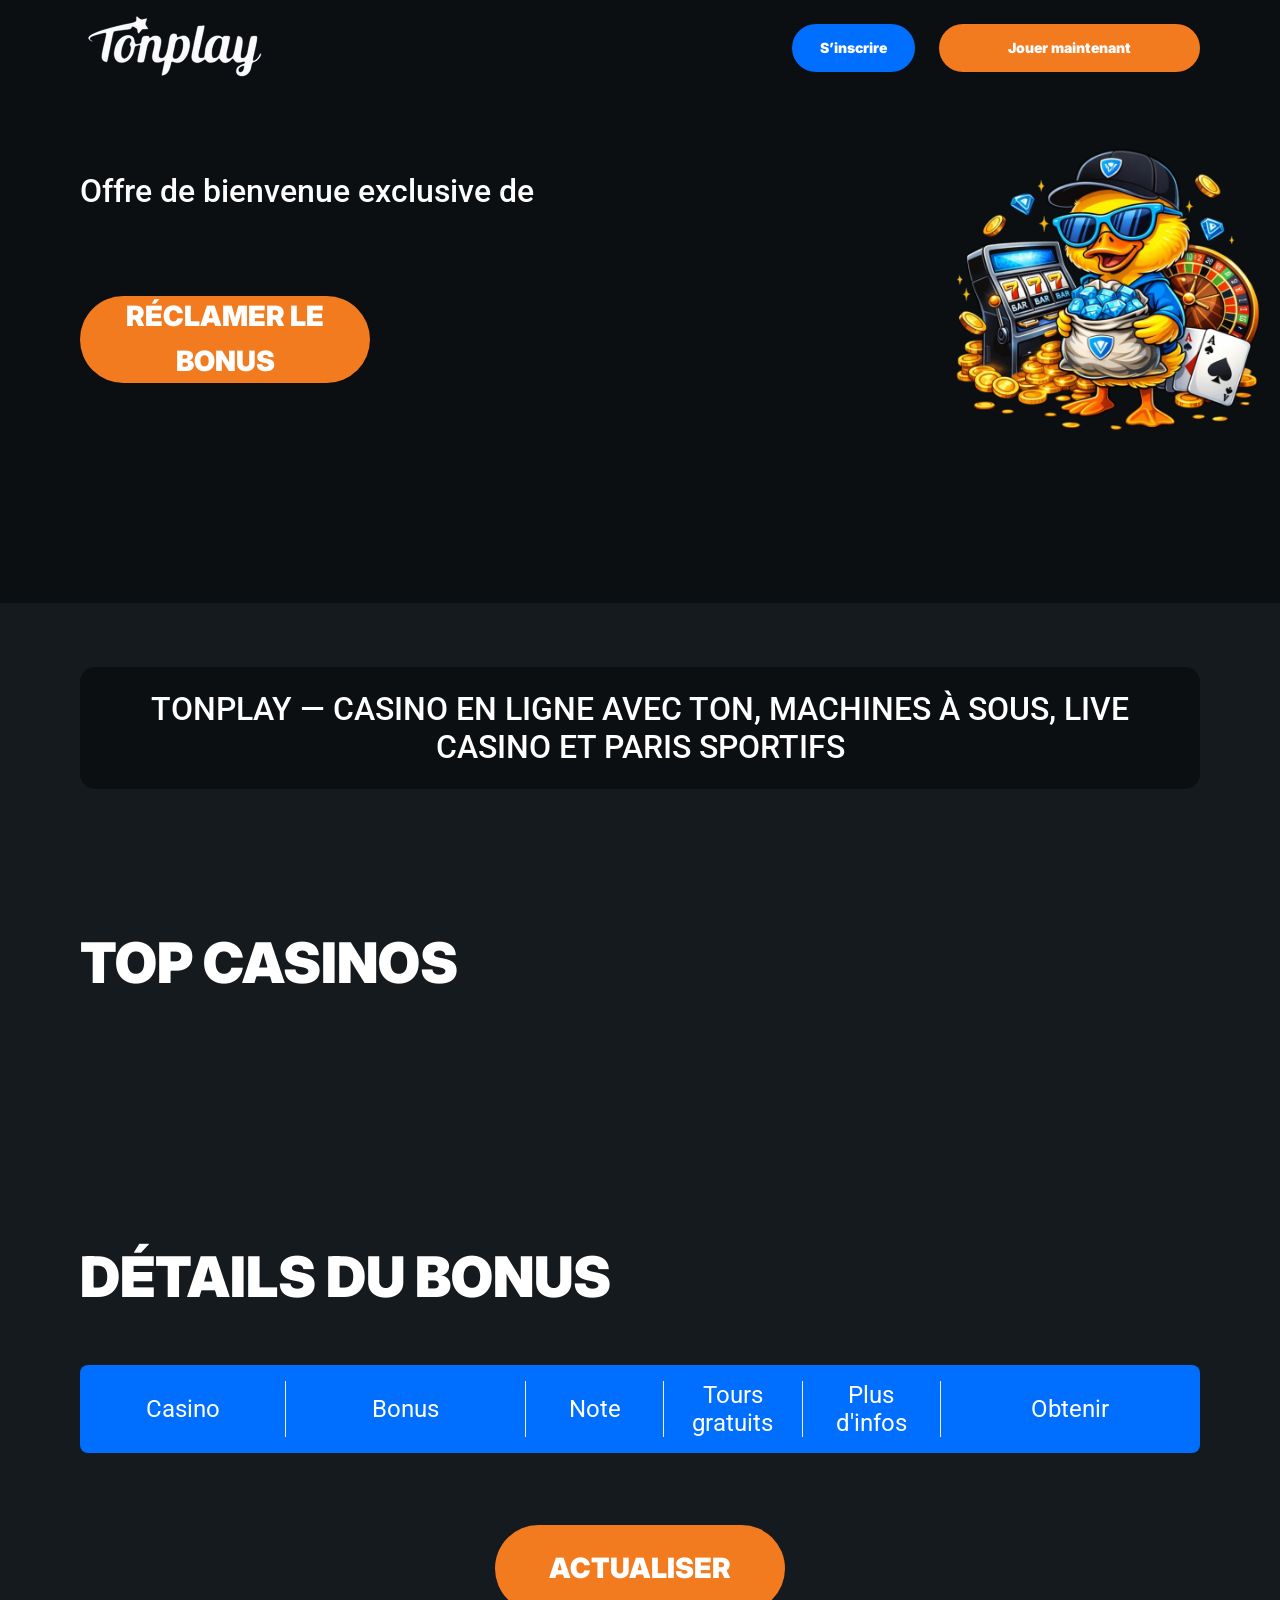
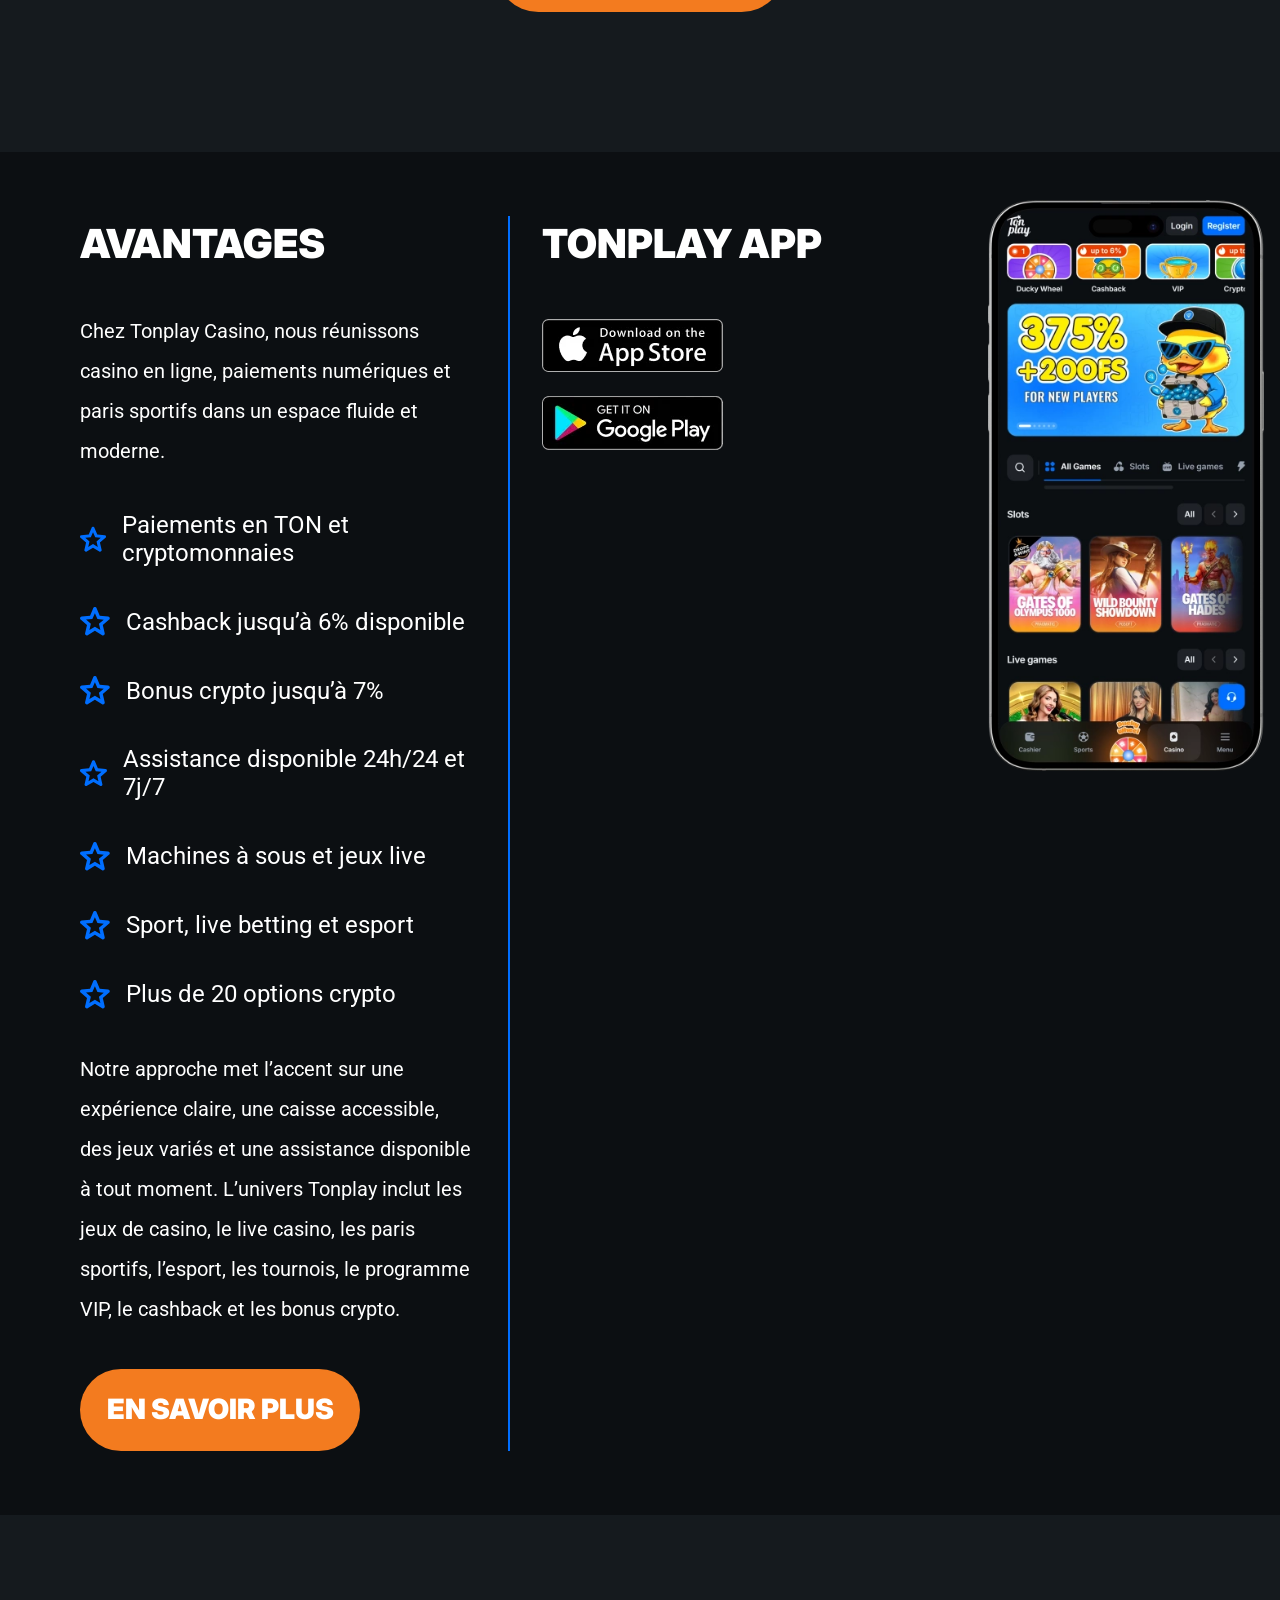
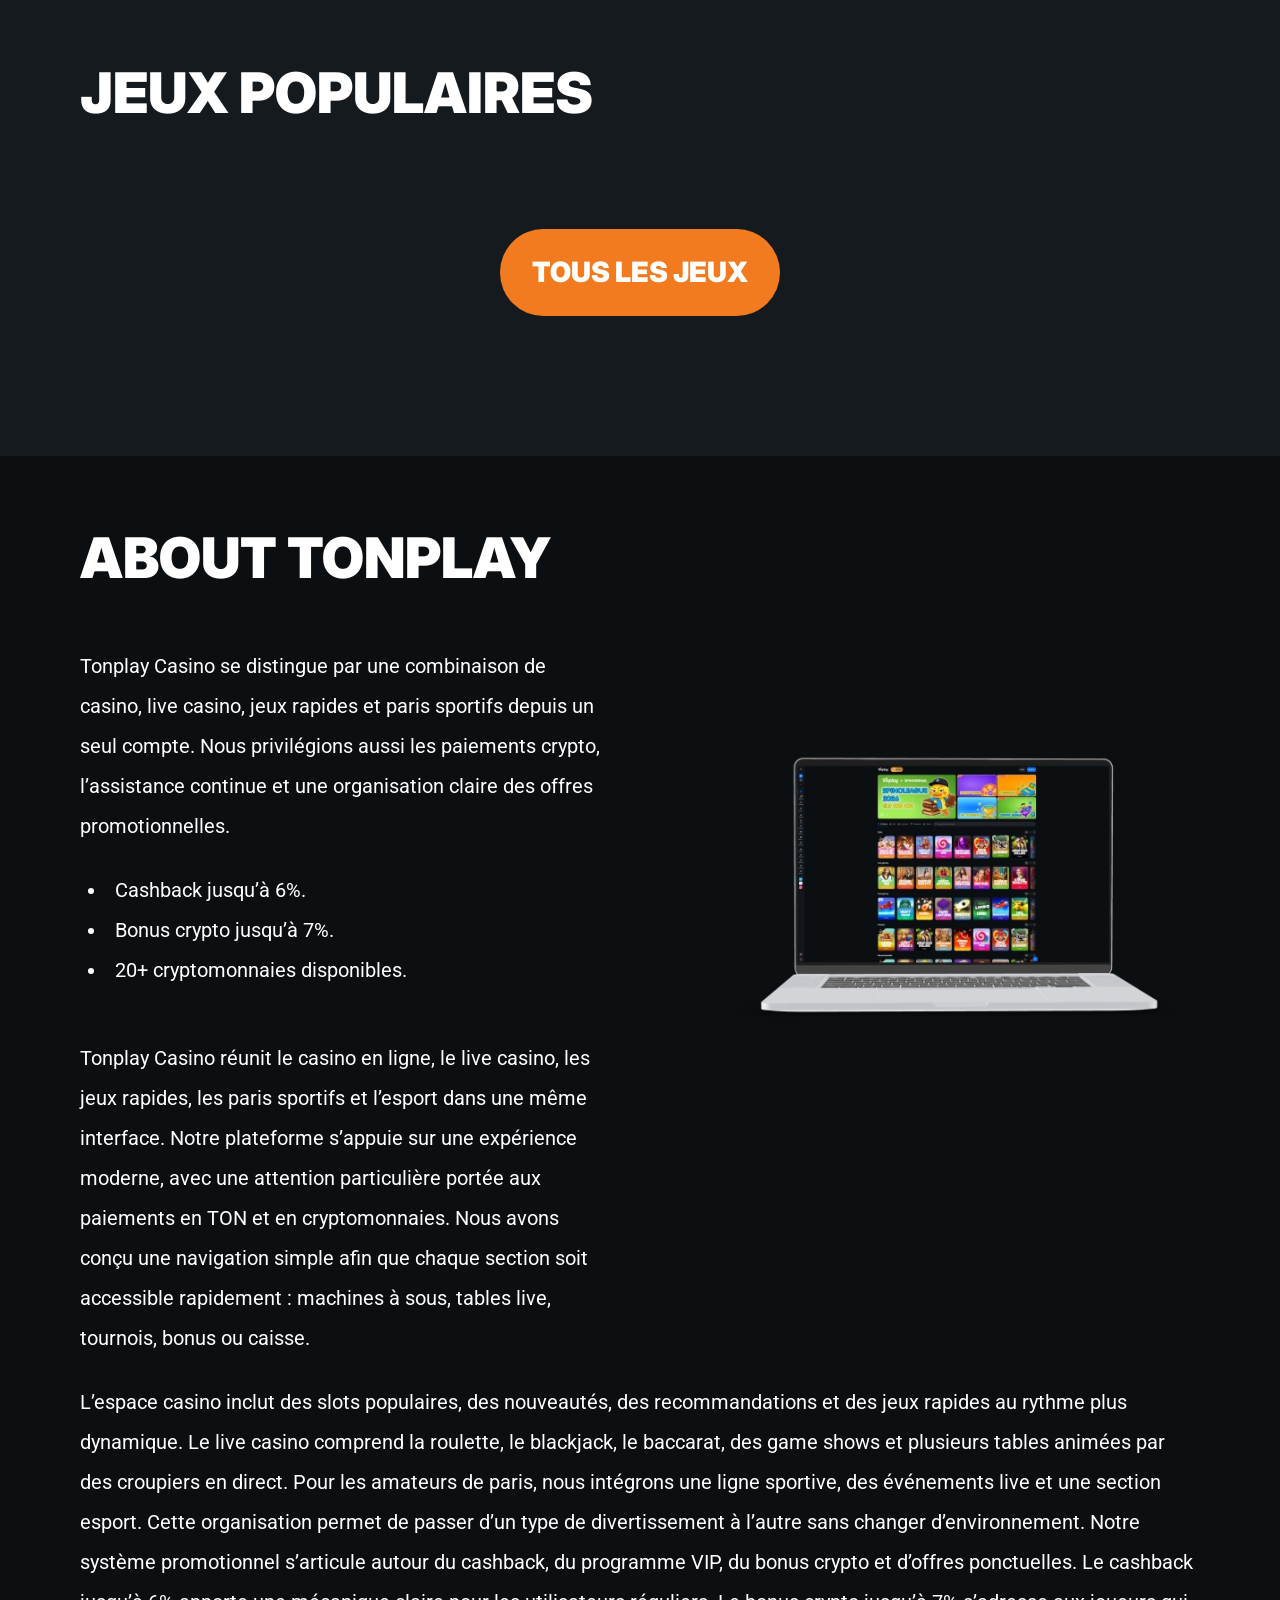
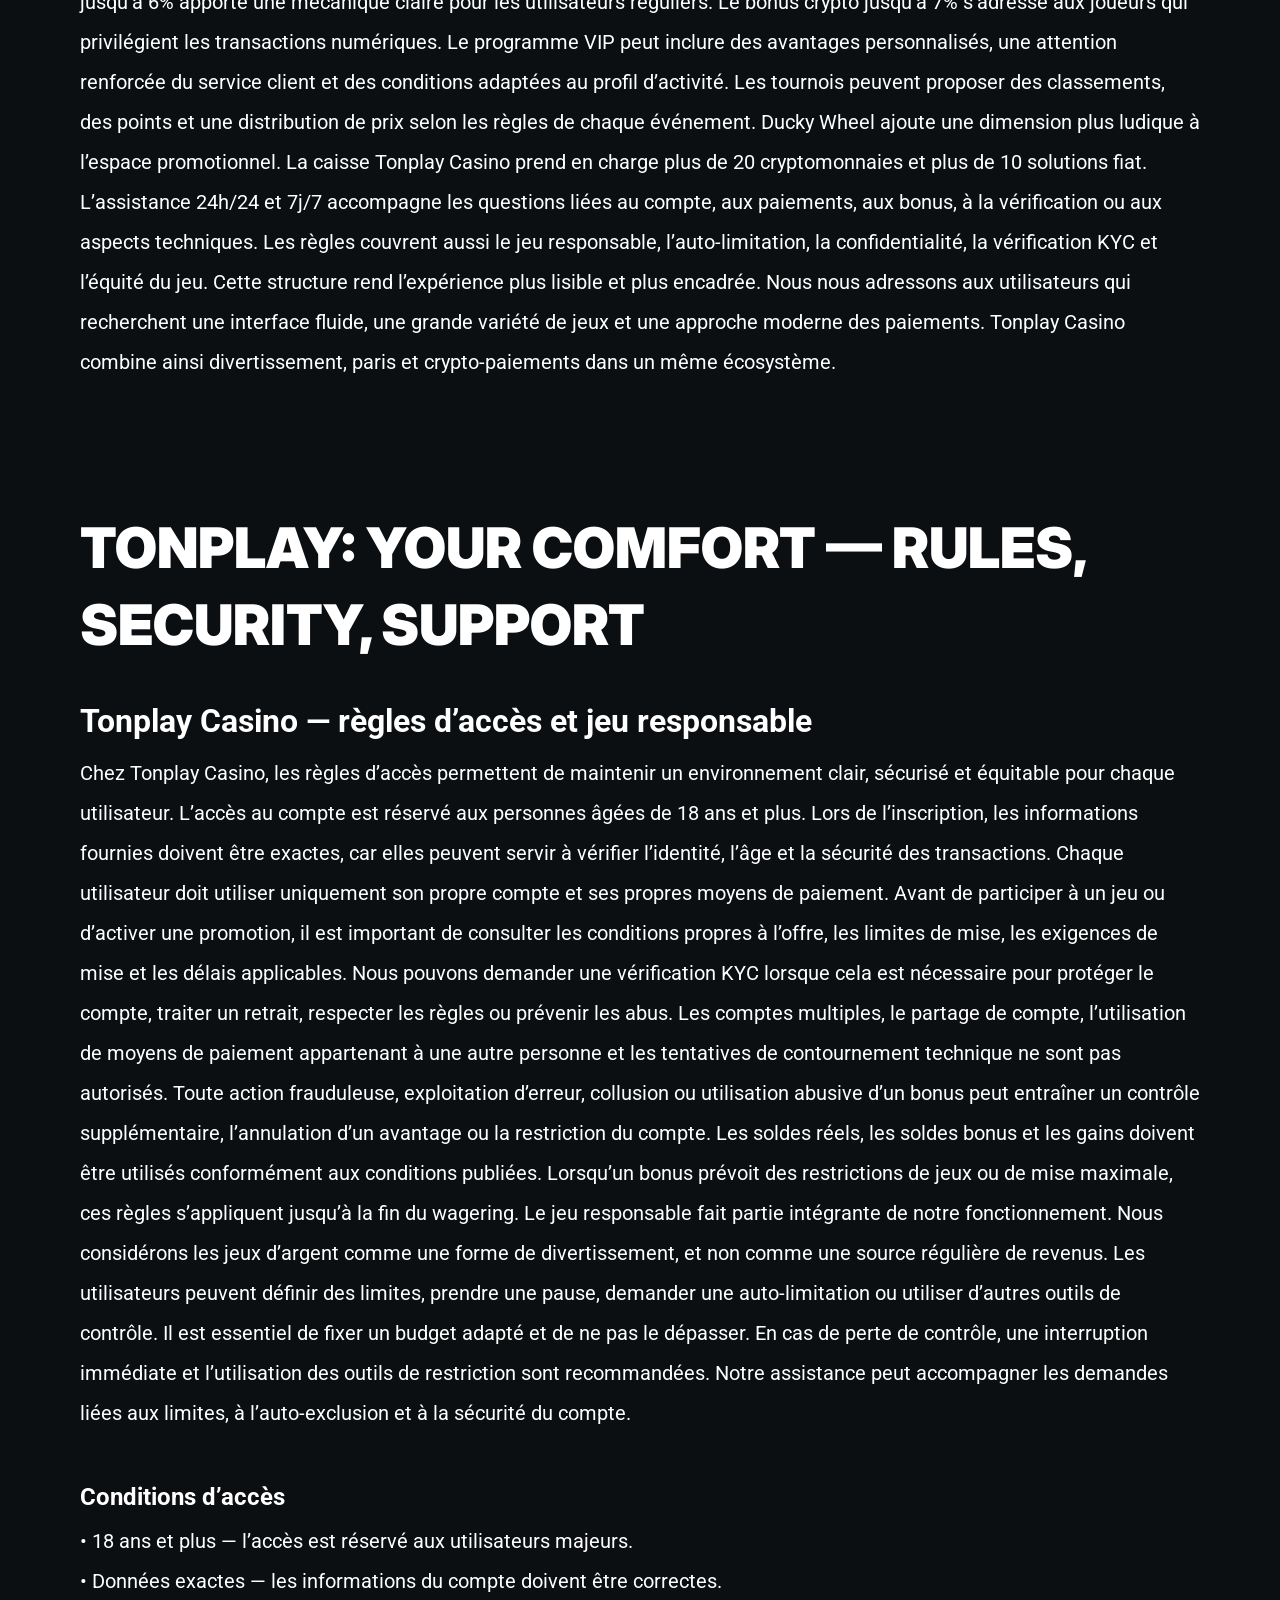
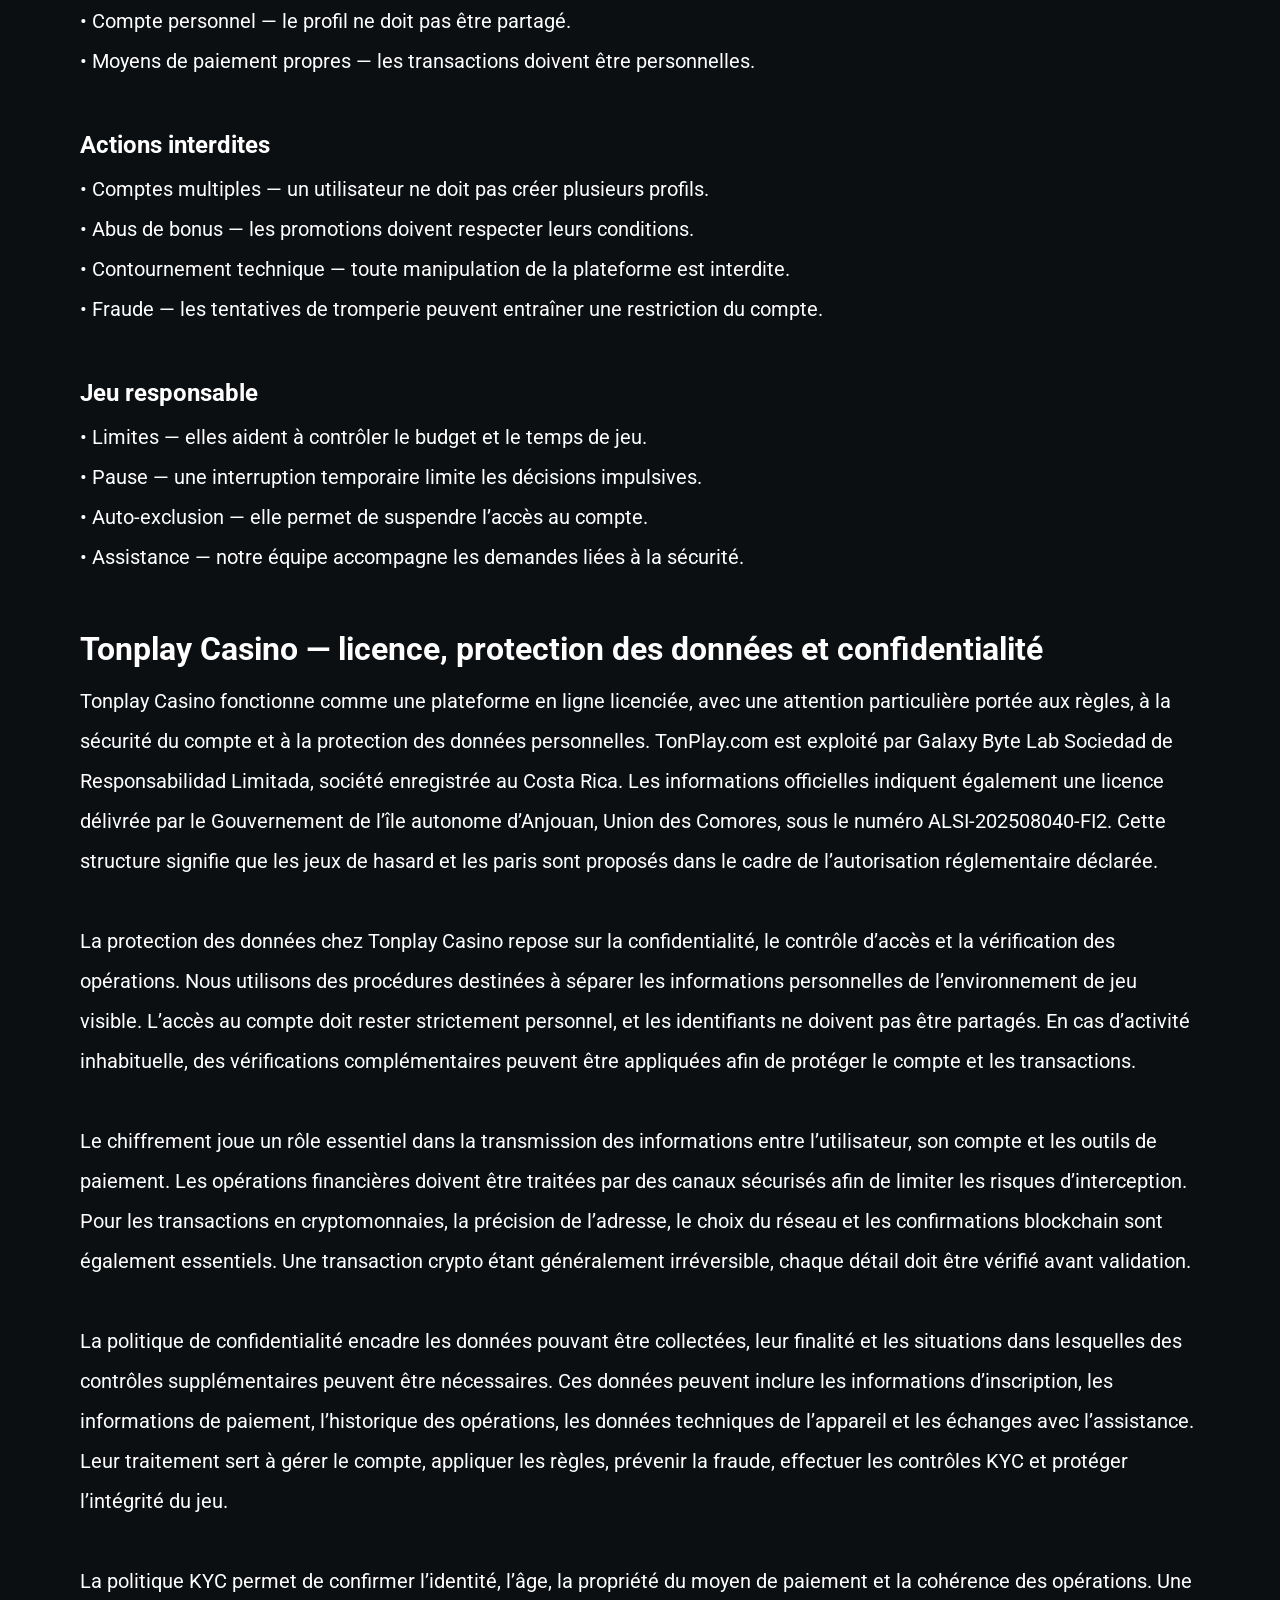
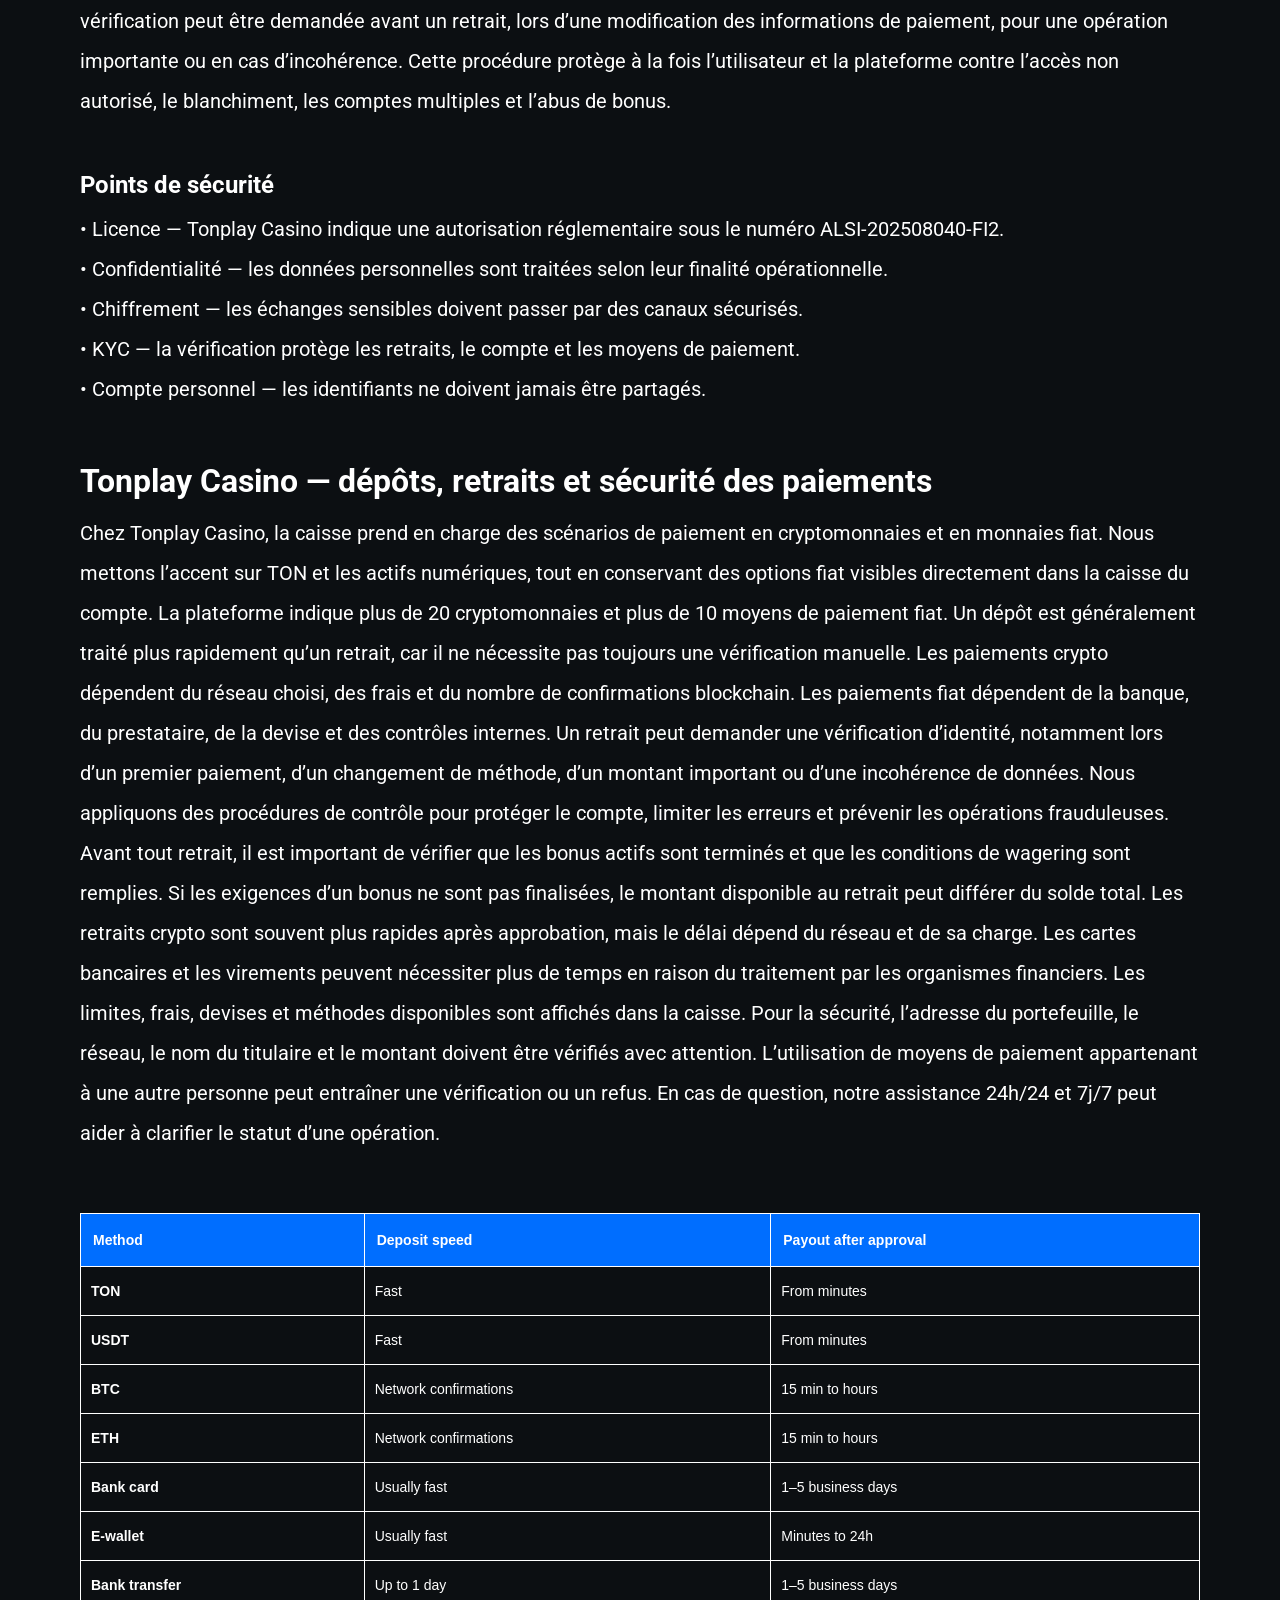
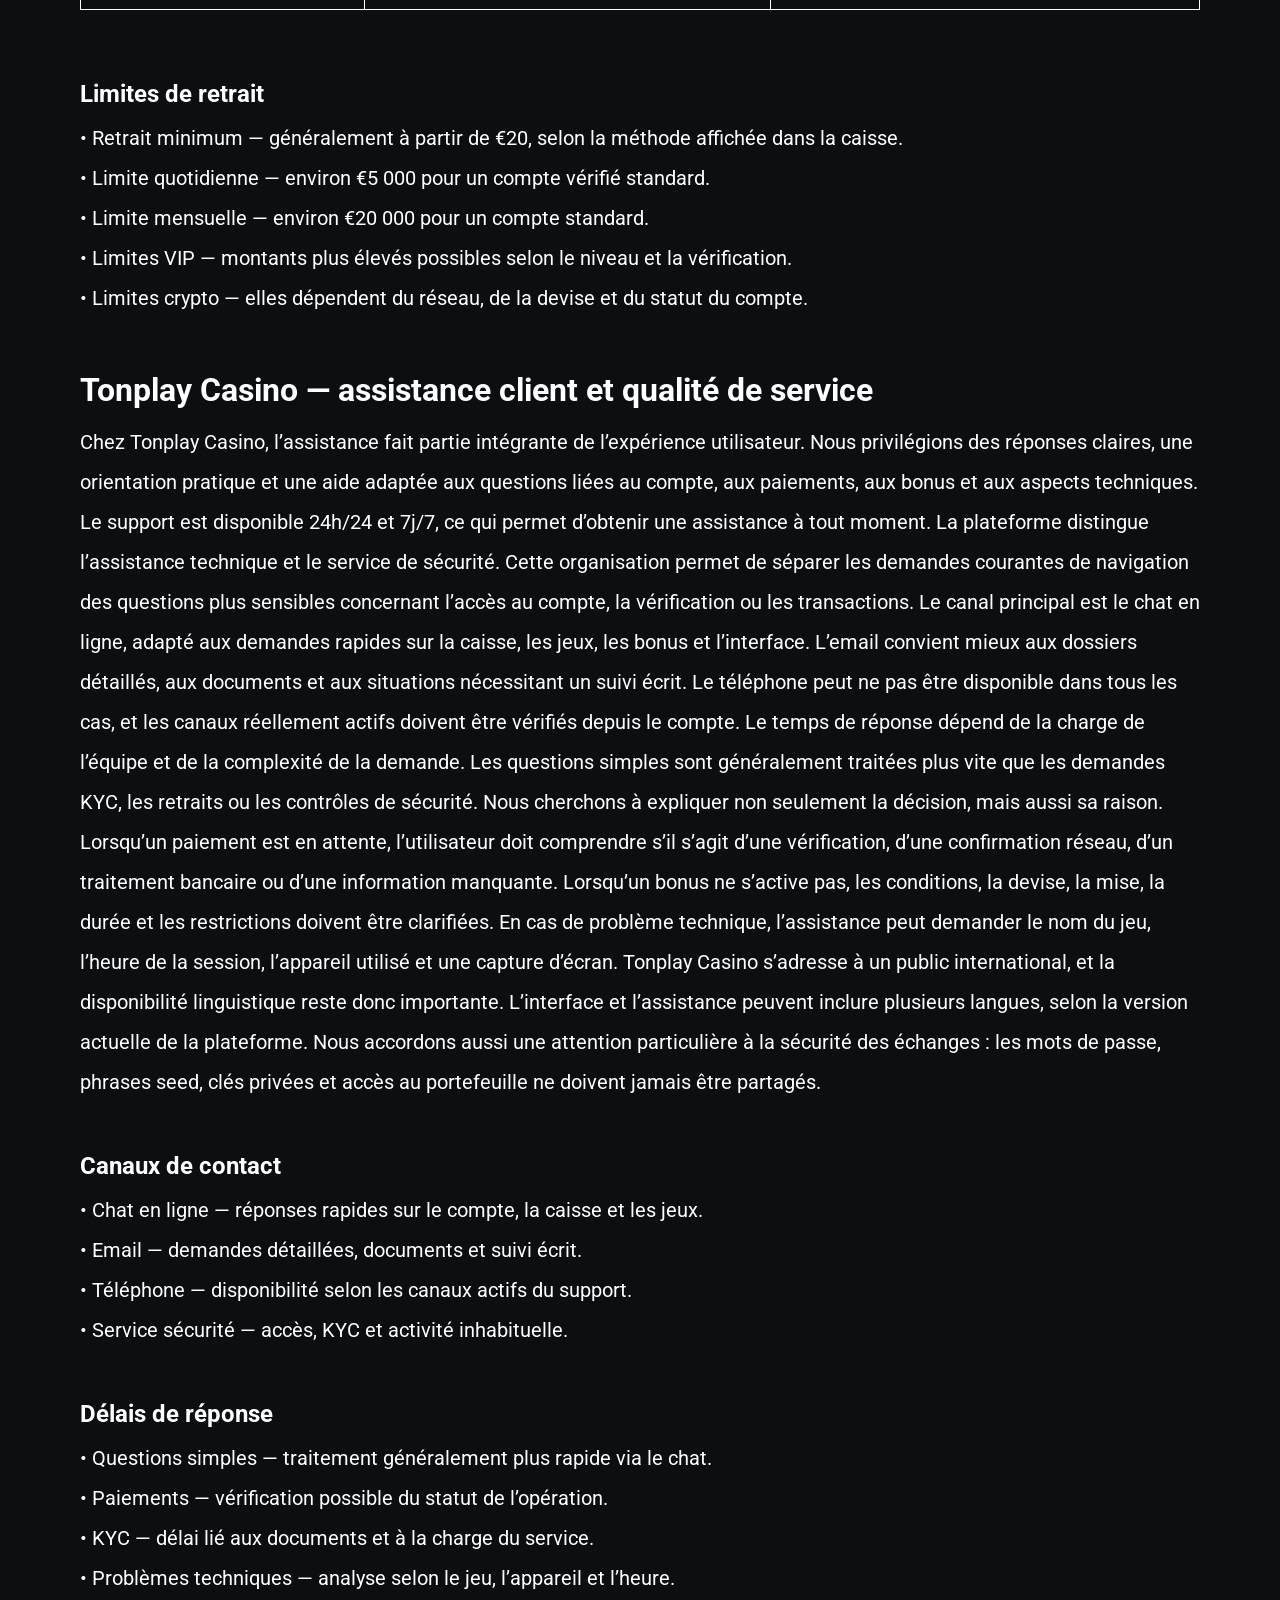
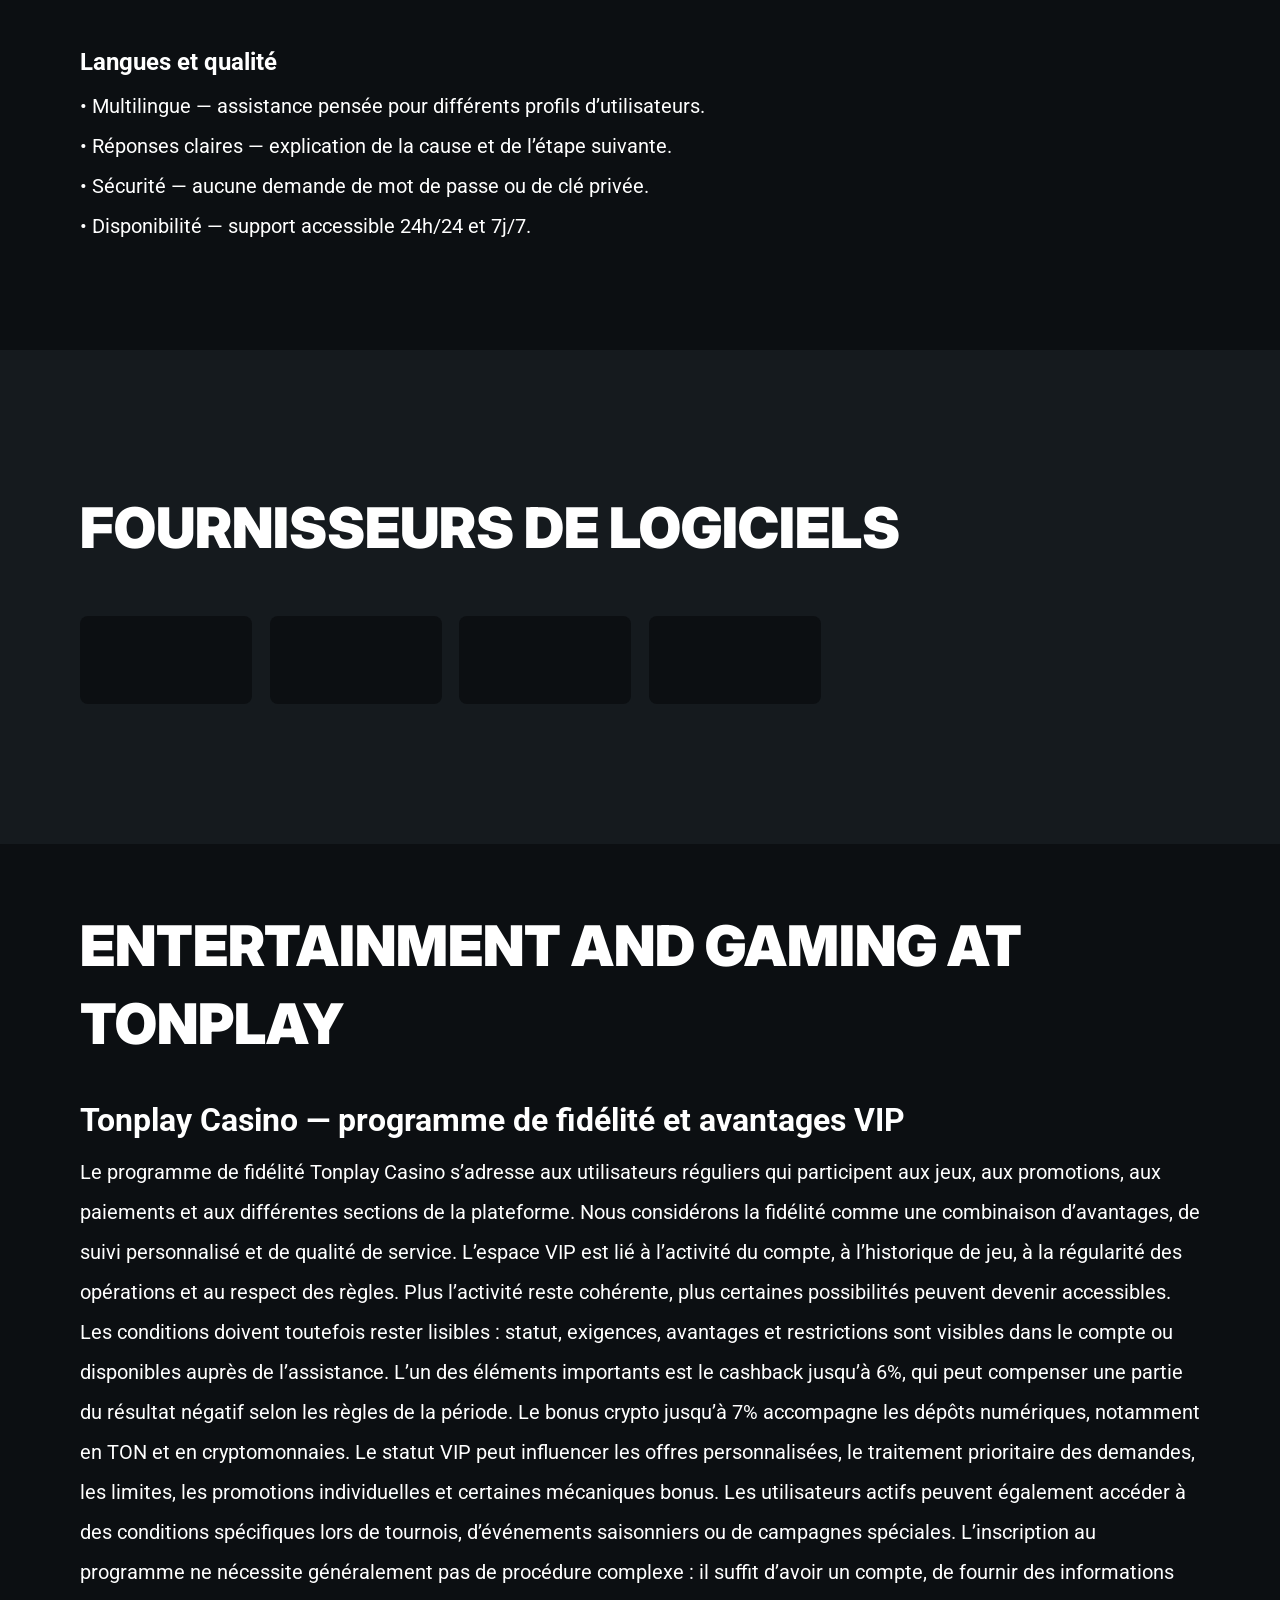
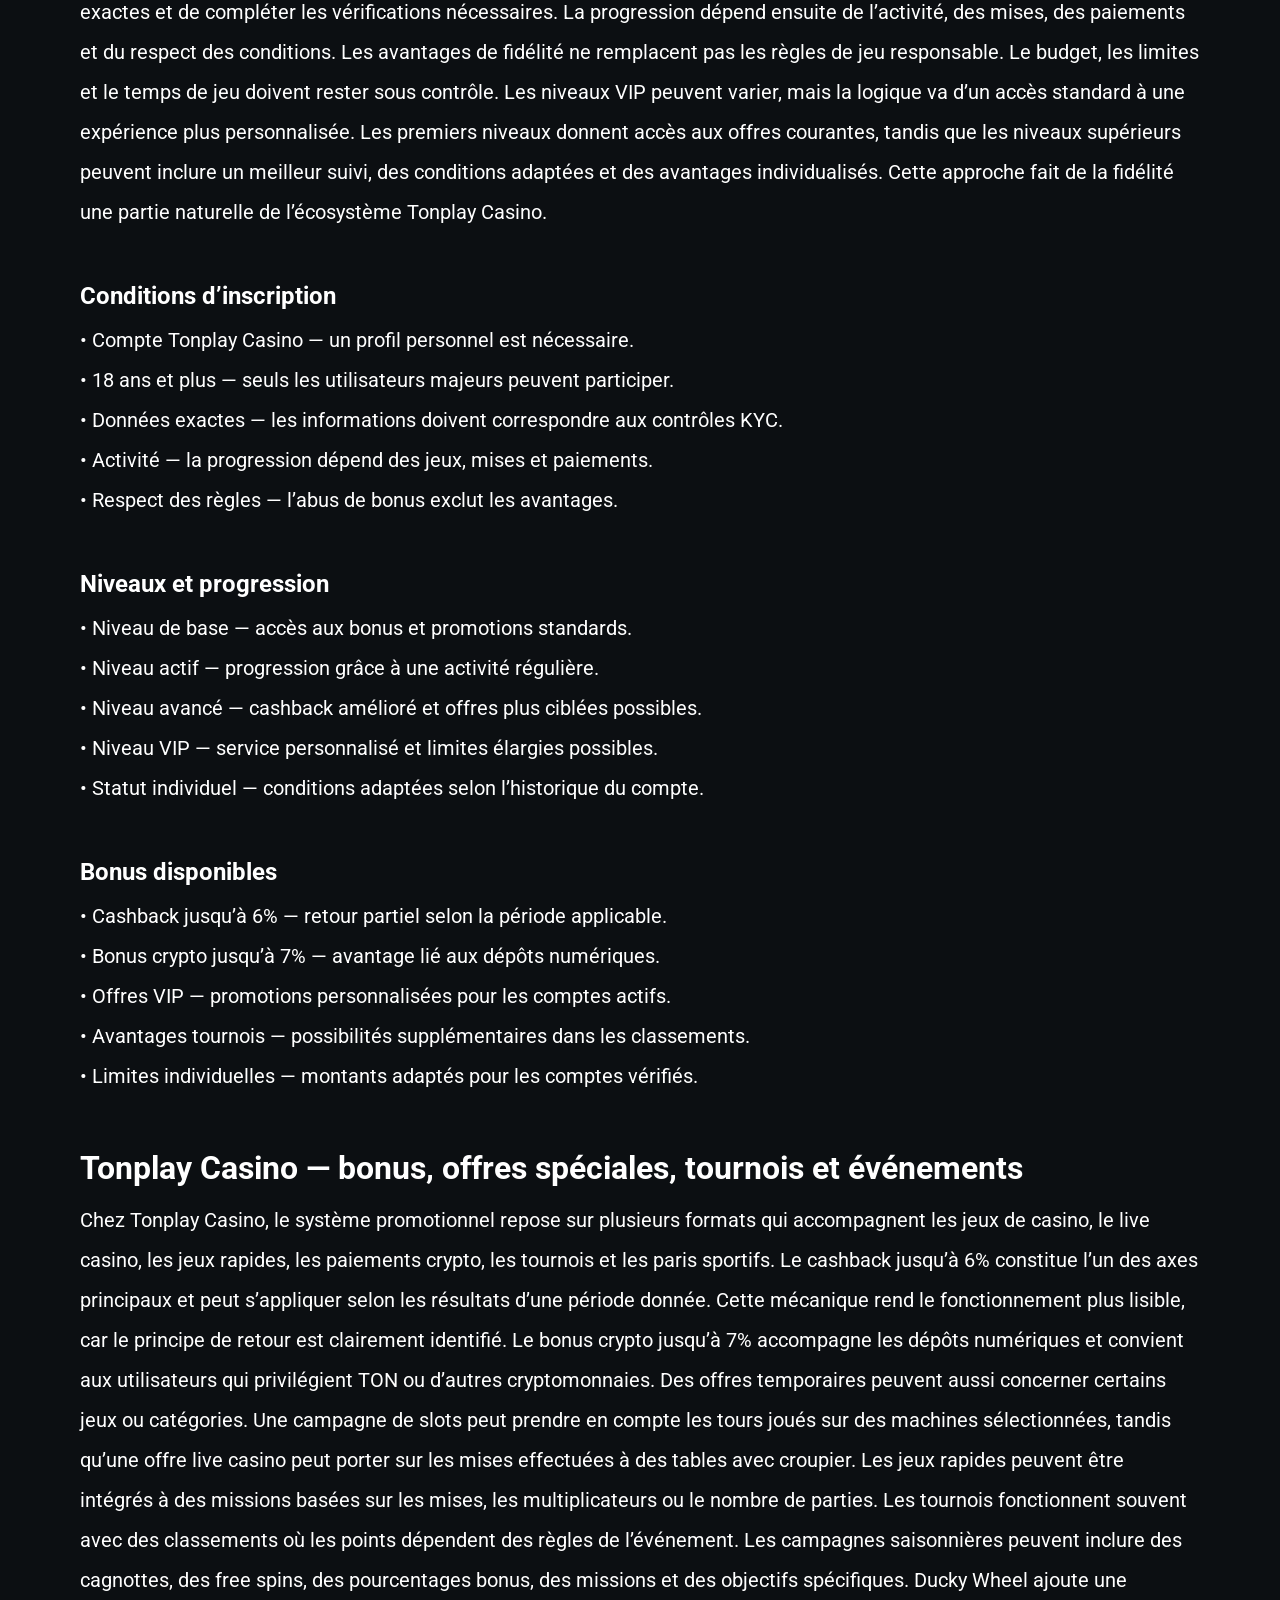
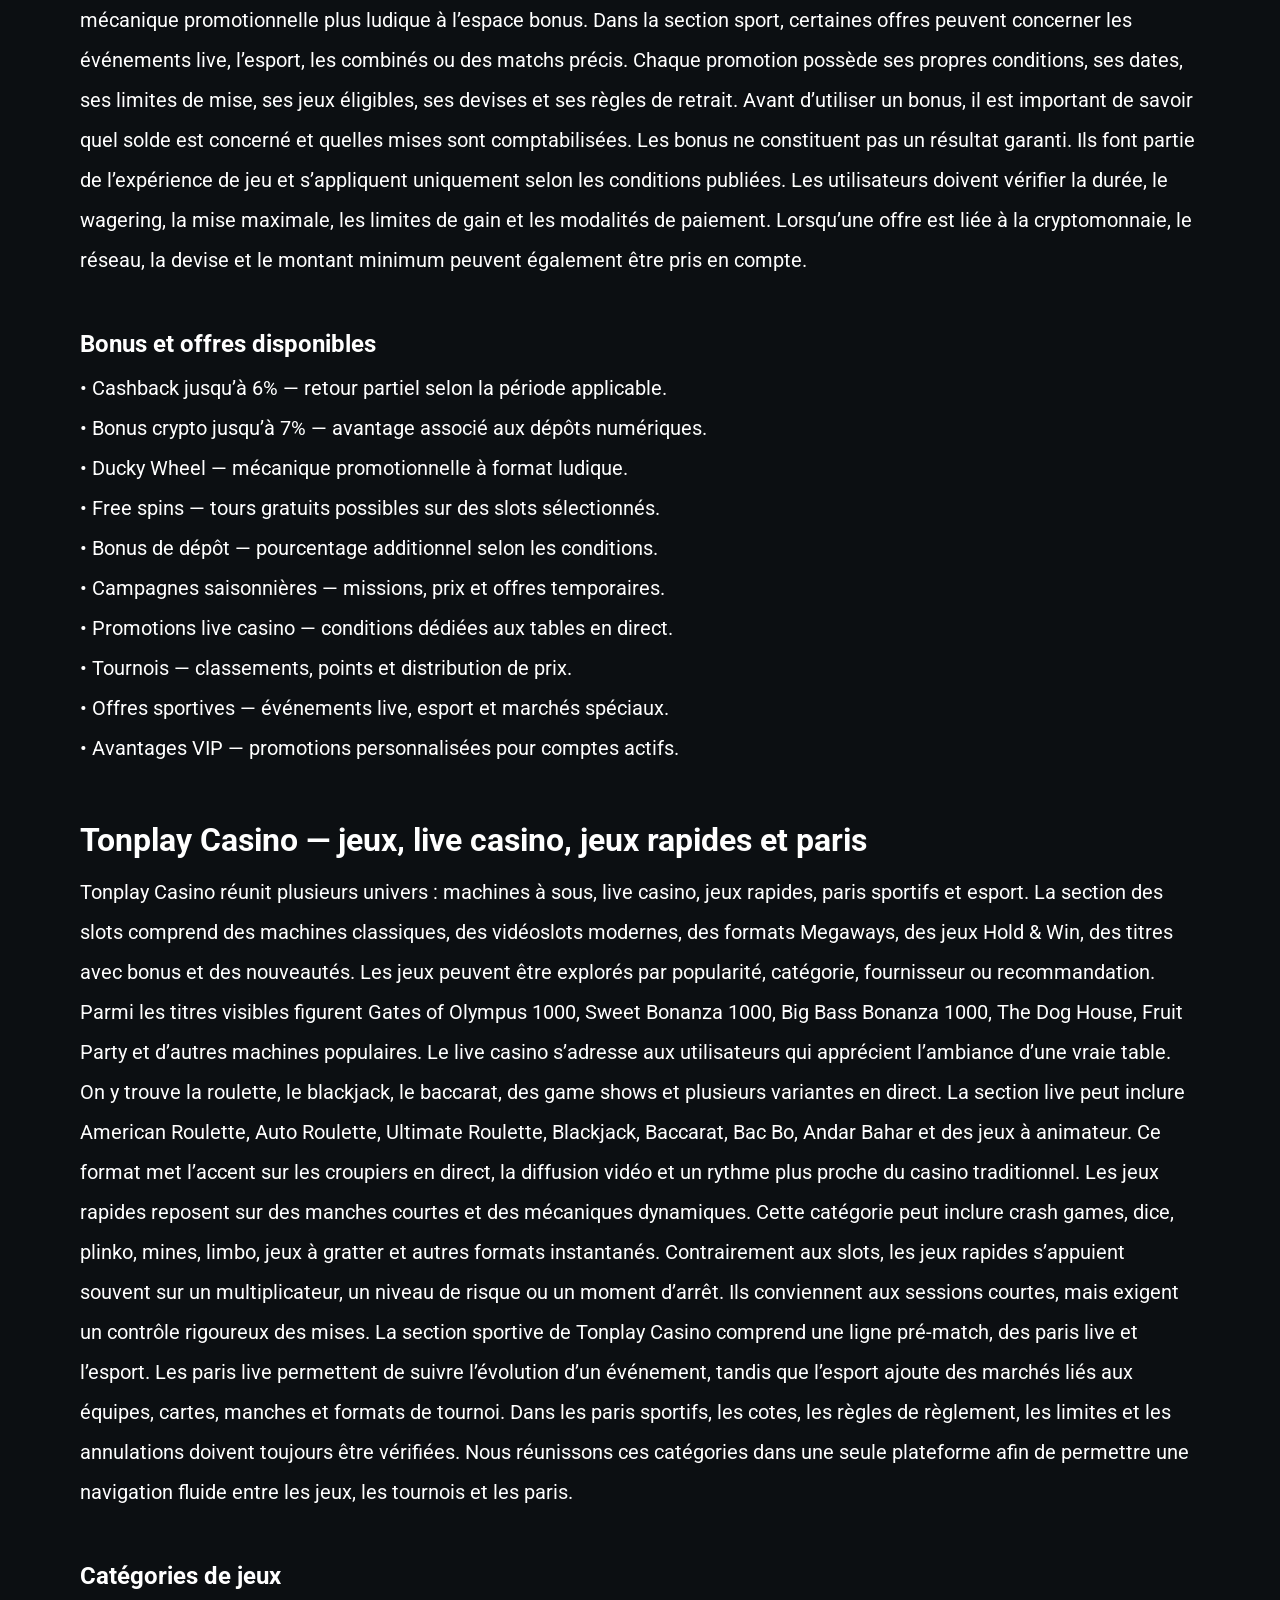
==== index.html @ 4f1d47cf "Site update" ====
<!DOCTYPE html>
<html lang="fr-FR">

<head>
    <meta charset="utf-8">

    <script src="./index.js"></script>

    <link rel="manifest" href="./manifest.json">

    <link rel="preconnect" href="https://fonts.googleapis.com" />
    <link rel="preconnect" href="https://fonts.gstatic.com" crossorigin />

    <!-- Google Fonts -->
    <link
            href="https://fonts.googleapis.com/css2?family=Inter:wght@300;400;500;600;700&display=swap"
            rel="stylesheet"
    />
    <!-- Google Fonts -->

    <!-- Google Fonts -->
    <link
            href="https://fonts.googleapis.com/css2?family=Roboto:wght@300;400;500;600;700&display=swap"
            rel="stylesheet"
    />

    <meta name="viewport" content="width=device-width, initial-scale=1, minimum-scale=1, maximum-scale=2">
    <link rel="preload" as="image" href="_assets/images/1779964370-tonplay-400x266-1-cr.webp" fetchpriority="high">
    <link rel="stylesheet" href="./normalize.css">
    <link rel="stylesheet" href="./index.css">
    <meta name="theme-color" content="">
    <title>Tonplay Casino — slots, live casino, paiements TON, bonus et paris</title>
    <meta name="description"
          content="Tonplay Casino réunit machines à sous, live casino, jeux rapides, paris sportifs, esport, paiements TON, caisse crypto, cashback jusqu’à 6%, bonus crypto jusqu’à 7% et assistance 24h/24.">
    <link rel="canonical" href="https://tonplay-online.com">
    <meta property="og:title" content="Tonplay Casino — slots, live casino, paiements TON, bonus et paris">
    <meta property="og:description"
          content="Tonplay Casino réunit machines à sous, live casino, jeux rapides, paris sportifs, esport, paiements TON, caisse crypto, cashback jusqu’à 6%, bonus crypto jusqu’à 7% et assistance 24h/24.">
    <meta property="og:url" content="https://tonplay-online.com">
    <meta property="og:site_name" content="Tonplay Casino — slots, live casino, paiements TON, bonus et paris">
    <meta property="og:locale" content="fr-FR">
    <meta property="og:image" content="_assets/images/1779964397-ton.webp">
    <meta property="og:image:width" content="1200">
    <meta property="og:image:height" content="630">
    <meta property="og:type" content="website">
    <meta name="twitter:card" content="summary_large_image">
    <meta name="twitter:site" content="tonplay-online.com">
    <meta name="twitter:title" content="Tonplay Casino — slots, live casino, paiements TON, bonus et paris">
    <meta name="twitter:description"
          content="Tonplay Casino réunit machines à sous, live casino, jeux rapides, paris sportifs, esport, paiements TON, caisse crypto, cashback jusqu’à 6%, bonus crypto jusqu’à 7% et assistance 24h/24.">
    <meta name="twitter:image" content="_assets/images/1779964397-ton.webp">
    <meta name="twitter:image:width" content="1200">
    <meta name="twitter:image:height" content="630">
    <link rel="icon" href="_assets/images/1779964403-favicon-2026-05-28t131519758.ico" type="image/x-icon" sizes="16x16">
    <meta name="language" content="fr-FR">

    <link rel="apple-touch-icon" href="_assets/images/1779964359-favicon-2026-05-28t131519758.ico" sizes="96x96">
    <link rel="icon" href="_assets/images/1779964359-favicon-2026-05-28t131519758.ico" type="image/webp" sizes="192x192">

    <link rel="preload" href="_assets/images/1779964444-ton.webp" as="image" fetchpriority="high">

    <link rel="alternate" hreflang="x-default" href="https://tonplay-online.com" />
    <link rel="alternate" hreflang="fr" href="https://tonplay-online.com" />
</head>

<body>
<svg
        style="display: none"
        xmlns="http://www.w3.org/2000/svg"
        width="1em"
        height="1em"
        viewBox="0 0 256 256"
>
    <symbol id="minus-icon" viewBox="0 0 256 256">
        <path
                fill="#006EFF"
                d="M228 128a12 12 0 0 1-12 12H40a12 12 0 0 1 0-24h176a12 12 0 0 1 12 12"
        />
    </symbol>
</svg>

<svg
        style="display: none"
        xmlns="http://www.w3.org/2000/svg"
        width="1em"
        height="1em"
        viewBox="0 0 32 32"
>
    <symbol id="globe-icon" viewBox="0 0 32 32">
        <path
                fill="#F37B1F"
                d="M32.032 16c0-8.501-6.677-15.472-15.072-15.969-0.173-0.019-0.346-0.032-0.523-0.032-0.052 0-0.104 0.005-0.156 0.007-0.093-0.002-0.186-0.007-0.281-0.007-8.84 0-16.032 7.178-16.032 16.001s7.192 16.001 16.032 16.001c0.094 0 0.188-0.006 0.281-0.008 0.052 0.002 0.104 0.008 0.156 0.008 0.176 0 0.349-0.012 0.523-0.032 8.395-0.497 15.072-7.468 15.072-15.969zM29.049 21.151c-0.551-0.16-1.935-0.507-4.377-0.794 0.202-1.381 0.313-2.84 0.313-4.357 0-1.196-0.069-2.354-0.197-3.469 3.094-0.37 4.45-0.835 4.54-0.867l-0.372-1.050c0.695 1.659 1.080 3.478 1.080 5.386 0 1.818-0.352 3.555-0.987 5.151zM8.921 16c0-1.119 0.074-2.212 0.21-3.263 1.621 0.127 3.561 0.222 5.839 0.243v6.939c-2.219 0.021-4.114 0.111-5.709 0.234-0.22-1.319-0.34-2.715-0.34-4.154zM16.967 2.132c2.452 0.711 4.552 4.115 5.492 8.628-1.512 0.12-3.332 0.209-5.492 0.229v-8.857zM14.971 2.156v8.832c-2.136-0.021-3.965-0.109-5.502-0.226 0.96-4.457 3.076-7.836 5.502-8.606zM14.971 21.913l0 7.929c-2.263-0.718-4.256-3.705-5.293-7.719 1.492-0.11 3.253-0.189 5.292-0.21zM16.967 29.868l-0-7.955c2.061 0.020 3.814 0.102 5.288 0.217-1.019 4.067-3 7.076-5.288 7.738zM16.967 19.92l0-6.939c2.291-0.021 4.218-0.118 5.818-0.25 0.131 1.053 0.203 2.147 0.203 3.268 0 1.442-0.116 2.84-0.329 4.16-1.575-0.128-3.462-0.219-5.692-0.24zM28.588 9.81c-0.302 0.094-1.564 0.453-4.094 0.751-0.564-2.998-1.584-5.561-2.91-7.412 3.048 1.325 5.535 3.697 7.005 6.661zM11.213 2.831c-1.632 1.873-2.963 4.568-3.691 7.754-2.265-0.245-3.623-0.534-4.166-0.665 1.585-3.27 4.407-5.836 7.856-7.088zM2.614 11.787c0.385 0.104 1.841 0.467 4.549 0.766-0.155 1.107-0.24 2.26-0.24 3.447 0 1.509 0.136 2.96 0.383 4.334-2.325 0.251-3.755 0.552-4.396 0.706-0.607-1.566-0.944-3.264-0.944-5.041 0-1.467 0.228-2.883 0.649-4.213zM3.784 22.886c0.727-0.154 2.029-0.39 3.956-0.591 0.759 2.803 1.993 5.175 3.473 6.874-3.16-1.148-5.79-3.398-7.429-6.282v0zM21.583 28.849c1.195-1.665 2.14-3.907 2.728-6.525 1.982 0.227 3.226 0.494 3.853 0.652-1.5 2.596-3.808 4.669-6.581 5.873z">
        </path>
    </symbol>
</svg>

<svg width="32" height="31" viewBox="0 0 32 31" fill="none" xmlns="http://www.w3.org/2000/svg">
    <symbol id="star-icon" viewBox="0 0 32 31">
        <path d="M10.0431 24.5932L15.8898 21.0667L21.7365 24.6396L20.2052 17.9577L25.3559 13.5031L18.5811 12.8999L15.8898 6.58913L13.1985 12.8535L6.42371 13.4567L11.5744 17.9577L10.0431 24.5932ZM15.8898 25.4285L8.187 30.0687C7.84672 30.2853 7.49096 30.3781 7.11975 30.3471C6.74853 30.3162 6.42371 30.1925 6.1453 29.9759C5.86688 29.7594 5.65034 29.489 5.49566 29.1648C5.34099 28.8406 5.31005 28.4768 5.40286 28.0734L7.44456 19.3034L0.623417 13.4103C0.314068 13.1319 0.121034 12.8145 0.0443157 12.4581C-0.0324028 12.1017 -0.00951111 11.754 0.112991 11.415C0.235493 11.0759 0.421103 10.7975 0.669819 10.5797C0.918536 10.362 1.25882 10.2227 1.69067 10.1621L10.6927 9.37327L14.1729 1.11366C14.3276 0.742438 14.5676 0.464023 14.8931 0.278414C15.2185 0.0928044 15.5507 0 15.8898 0C16.2288 0 16.5611 0.0928044 16.8865 0.278414C17.2119 0.464023 17.452 0.742438 17.6067 1.11366L21.0869 9.37327L30.0889 10.1621C30.522 10.224 30.8623 10.3632 31.1098 10.5797C31.3572 10.7963 31.5428 11.0747 31.6666 11.415C31.7903 11.7553 31.8138 12.1036 31.7371 12.46C31.6604 12.8163 31.4667 13.1331 31.1562 13.4103L24.335 19.3034L26.3767 28.0734C26.4695 28.4756 26.4386 28.8394 26.2839 29.1648C26.1292 29.4902 25.9127 29.7606 25.6343 29.9759C25.3559 30.1912 25.0311 30.315 24.6598 30.3471C24.2886 30.3793 23.9329 30.2865 23.5926 30.0687L15.8898 25.4285Z" fill="#006EFF"/>
    </symbol>
</svg>

<svg
        xmlns="http://www.w3.org/2000/svg"
        width="1em"
        height="1em"
        viewBox="0 0 256 256"
>
    <symbol id="plus-icon" viewBox="0 0 256 256">
        <path
                fill="#006EFF"
                d="M228 128a12 12 0 0 1-12 12h-76v76a12 12 0 0 1-24 0v-76H40a12 12 0 0 1 0-24h76V40a12 12 0 0 1 24 0v76h76a12 12 0 0 1 12 12"
        />
    </symbol>
</svg>

<svg
        width="33"
        height="32"
        viewBox="0 0 33 32"
        fill="none"
        xmlns="http://www.w3.org/2000/svg"
>
    <symbol id="play-icon" viewBox="0 0 33 32">
        <path
                d="M16.8334 0.0786133C7.9606 0.0786133 0.767578 7.20678 0.767578 15.9998C0.767578 24.7929 7.9606 31.921 16.8334 31.921C25.7061 31.921 32.8992 24.7929 32.8992 15.9998C32.8992 7.20678 25.7061 0.0786133 16.8334 0.0786133ZM22.3861 16.8438L14.3532 21.8192C14.1907 21.9197 14.0059 21.9703 13.821 21.9703C13.6536 21.9703 13.4859 21.929 13.3342 21.8454C13.015 21.67 12.8169 21.3372 12.8169 20.9752V11.0244C12.8169 10.6625 13.015 10.3296 13.3342 10.1543C13.6533 9.97788 14.0436 9.98857 14.3532 10.1805L22.3861 15.1559C22.6796 15.3381 22.858 15.6568 22.858 15.9998C22.858 16.3428 22.6796 16.6616 22.3861 16.8438Z"
                fill="#F37B1F"
        />
    </symbol>
</svg>

<svg
        width="20"
        height="20"
        viewBox="0 0 20 20"
        fill="none"
        xmlns="http://www.w3.org/2000/svg"
>
    <symbol id="information-outline" viewBox="0 0 20 20">
        <path
                d="M9 7H11V5H9V7ZM10 18C5.59 18 2 14.41 2 10C2 5.59 5.59 2 10 2C14.41 2 18 5.59 18 10C18 14.41 14.41 18 10 18ZM10 0C8.68678 0 7.38642 0.258658 6.17317 0.761205C4.95991 1.26375 3.85752 2.00035 2.92893 2.92893C1.05357 4.8043 0 7.34784 0 10C0 12.6522 1.05357 15.1957 2.92893 17.0711C3.85752 17.9997 4.95991 18.7362 6.17317 19.2388C7.38642 19.7413 8.68678 20 10 20C12.6522 20 15.1957 18.9464 17.0711 17.0711C18.9464 15.1957 20 12.6522 20 10C20 8.68678 19.7413 7.38642 19.2388 6.17317C18.7362 4.95991 17.9997 3.85752 17.0711 2.92893C16.1425 2.00035 15.0401 1.26375 13.8268 0.761205C12.6136 0.258658 11.3132 0 10 0ZM9 15H11V9H9V15Z"
                fill="#ffffff"
        />
    </symbol>
</svg>

<div class="wrapper">
    <header class="header" id="top">
        <div class="headerBlock">
            <div class="headerLogoContainer"><a href="https://tonplay-online.com" aria-label="Main page"><img class="header__logo logo"
                                                                                                     src="_assets/images/1779964370-tonplay-400x266-1-cr.webp" alt="Tonplay Logo" /></a></div>
            <ul class="nav__list">
                <li class="nav__item"><a class="nav__link" target="_blank" href="casino.html?id=example-offer-id"
                                         aria-label="S’inscrire" id="navSignUp"> S’inscrire </a></li>
                <li class="nav__item nav__itemLarge"><a class="nav__link nav__linkLarge" target="_blank"
                                                        href="casino.html?id=example-offer-id" aria-label="Jouer maintenant" id="navPlayNow"> Jouer maintenant </a>
                </li>
            </ul>
        </div>
    </header>
    <main class="main">
        <section class="heroContainer">
            <div class="hero">
                <div class="heroBlock block">
                    <div class="heroGroup">
                        <div class="heroTextGroup">
                            <p class="heroText heroTextDesktop">Offre de bienvenue exclusive de</p>
                            <p class="heroText heroTextMobile">Offre de bienvenue exclusive de</p>
                            <p class="heroText heroTextBonus" id="bonusText"></p>
                        </div><a target="_blank" class="heroLink" id="bonusLink" href="/" aria-label="Lancer la partie"><span
                            class="heroButton btn btn--large">Réclamer le bonus</span></a>
                    </div>
                </div>
            </div>
            <div class="heroUnder">
                <h1 class="heroText heroMainTitle">Tonplay — casino en ligne avec TON, machines à sous, live casino et paris sportifs</h1>
            </div>
        </section>
        <div class="bonusesCircleContainer">
            <section class="topCasino">
                <div class="container">
                    <div class="topCasinoBlock block">
                        <h2 class="topCasinoTitle title"><span>Top casinos <span id="countryName"></span></span>
                        </h2>
                        <div class="topCasinoGroup" id="casinoCardContainer">
                            <!-- Casino cards will be dynamically inserted here --></div><button
                            class="topCasinoButton btn btn--large" id="showMoreButton"> Tous les casinos </button>
                    </div>
                </div>
            </section>
            <section class="bonusDetails" id="bonuses">
                <div class="container">
                    <div class="bonusDetailsBlock block">
                        <h2 class="bonusDetailsTitle title"><span>Détails du bonus</span></h2>
                        <div class="bonusDetailsGroup">
                            <div class="bonusTable">
                                <div class="bogradientContainer">
                                    <div class="bonusTableRow bonusTableHeader">
                                        <div class="bonusTableHead">
                                            <p class="bonusHeaderText bonusHeaderCasino">Casino</p>
                                        </div>
                                        <div class="bonusTableHead">
                                            <p class="bonusHeaderText bonusDetailsWelcome">Bonus</p>
                                        </div>
                                        <div class="bonusTableHead">
                                            <p class="bonusHeaderText">Note</p>
                                        </div>
                                        <div class="bonusTableHead">
                                            <p class="bonusHeaderText bonusHeaderTextSpins">Tours gratuits</p>
                                        </div>
                                        <div class="bonusTableHead">
                                            <p class="bonusHeaderText">Plus d'infos</p>
                                        </div>
                                        <div class="bonusTableHead">
                                            <p class="bonusHeaderText bonusClaimBonus">Obtenir</p>
                                        </div>
                                    </div>
                                </div><!-- Bonus rows will be dynamically inserted here -->
                                <div id="bonusTableRows"></div>
                            </div>
                        </div><button class="bonusDetailsButton btn btn--large" id="refreshButton"> Actualiser
                    </button>
                    </div>
                </div>
            </section>
        </div>
        <div class="advantagesCircleContainer">
            <section class="advantages">
                <div class="container">
                    <div class="advantagesBlock block">
                        <div class="advantagesDescription">
                            <h2 class="advantagesTitle title">Avantages</h2>
                            <ul class="advantagesList">
                                <li class="providersGroup">Chez Tonplay Casino, nous réunissons casino en ligne, paiements numériques et paris sportifs dans un espace fluide et moderne.</li>
                                <li class="advantagesItem">
                                    <svg class="advantagesStar" width="30" height="29">
                                        <use href="#star-icon"></use>
                                    </svg>
                                    <p class="advantagesText">Paiements en TON et cryptomonnaies</p>
                                </li>
                                <li class="advantagesItem">
                                    <svg class="advantagesStar" width="30" height="29">
                                        <use href="#star-icon"></use>
                                    </svg>
                                    <p class="advantagesText">Cashback jusqu’à 6% disponible</p>
                                </li>
                                <li class="advantagesItem">
                                    <svg class="advantagesStar" width="30" height="29">
                                        <use href="#star-icon"></use>
                                    </svg>
                                    <p class="advantagesText">Bonus crypto jusqu’à 7%</p>
                                </li>
                                <li class="advantagesItem">
                                    <svg class="advantagesStar" width="30" height="29">
                                        <use href="#star-icon"></use>
                                    </svg>
                                    <p class="advantagesText">Assistance disponible 24h/24 et 7j/7</p>
                                </li>
                                <li class="advantagesItem">
                                    <svg class="advantagesStar" width="30" height="29">
                                        <use href="#star-icon"></use>
                                    </svg>
                                    <p class="advantagesText">Machines à sous et jeux live</p>
                                </li>
                                <li class="advantagesItem">
                                    <svg class="advantagesStar" width="30" height="29">
                                        <use href="#star-icon"></use>
                                    </svg>
                                    <p class="advantagesText">Sport, live betting et esport</p>
                                </li>
                                <li class="advantagesItem">
                                    <svg class="advantagesStar" width="30" height="29">
                                        <use href="#star-icon"></use>
                                    </svg>
                                    <p class="advantagesText">Plus de 20 options crypto</p>
                                </li>
                                <li class="providersGroup">Notre approche met l’accent sur une expérience claire, une caisse accessible, des jeux variés et une assistance disponible à tout moment. L’univers Tonplay inclut les jeux de casino, le live casino, les paris sportifs, l’esport, les tournois, le programme VIP, le cashback et les bonus crypto.</li>
                            </ul><a class="advantagesLink" id="advantagesLink" target="_blank" href="/" aria-label="En savoir plus"><span
                                class="advantagesButton btn btn--large">En savoir plus</span></a>
                        </div>
                        <div class="advantagesMobile">
                            <h2 class="advantagesTitle title advantagesAppTitle">Tonplay App</h2><img
                                class="advantagesMobilePhone" src="_assets/images/1779964477-tonp.webp" title="Tonplay Mobile"
                                alt="Tonplay App" />
                            <div class="advantagesStoreGroup"><a href="/" id="appStoreLink" aria-label="Play game"
                                                                 target="_blank"><img class="advantagesStore" width="181" height="53"
                                                                                      src="./assets/images/advantages/app-store.webp" alt="iOs App " title="Tonplay App"/></a><a
                                    href="/" id="googlePlayLink" aria-label="Play game" target="_blank"><img
                                    class="advantagesStore" width="181" height="54"
                                    src="./assets/images/advantages/google-play.webp" alt="android App Tonplay App" title="Tonplay App" /></a>
                            </div>
                        </div>
                    </div>
                </div>
            </section>
            <section class="games" id="games">
                <div class="container">
                    <div class="gamesBlock block">
                        <h2 class="gamesTitle title"><span>Jeux populaires</span></h2>
                        <div class="gamesGroup" id="gamesContainer"><!-- Games will be dynamically inserted here -->
                        </div><a target="_blank" class="gamesLink" id="allGamesLink" href="/" aria-label="Tous les jeux"><span
                            class="gamesButton btn btn--large">Tous les jeux</span></a>
                    </div>
                </div>
            </section>
        </div>
        <div class="historyCircleContainer">
            <section class="history">
                <div class="container">
                    <div class="historyBlock block">
                        <h2 class="historyTitle title">About Tonplay</h2>
                        <div class="historyGroup">
                            <div class="historyColumn">
                                <div class="historyText">
                                    <p class="historyDescription">Tonplay Casino se distingue par une combinaison de casino, live casino, jeux rapides et paris sportifs depuis un seul compte. Nous privilégions aussi les paiements crypto, l’assistance continue et une organisation claire des offres promotionnelles.</p>
                                    <ul class="historyList">
                                        <li class="historyItem">Cashback jusqu’à 6%.</li>
                                        <li class="historyItem">Bonus crypto jusqu’à 7%.</li>
                                        <li class="historyItem">20+ cryptomonnaies disponibles.</li>
                                    </ul>
                                    <p class="historyDescription">Tonplay Casino réunit le casino en ligne, le live casino, les jeux rapides, les paris sportifs et l’esport dans une même interface. Notre plateforme s’appuie sur une expérience moderne, avec une attention particulière portée aux paiements en TON et en cryptomonnaies. Nous avons conçu une navigation simple afin que chaque section soit accessible rapidement : machines à sous, tables live, tournois, bonus ou caisse.</p>
                                </div>
                            </div>
                            <div class="historyColumn"><img class="historyImage"
                                                            src="_assets/images/1779964487-mac-ton.webp" alt="History" title="Tonplay Desktop"/></div>
                        </div>
                        <p class="historyDescription">L’espace casino inclut des slots populaires, des nouveautés, des recommandations et des jeux rapides au rythme plus dynamique. Le live casino comprend la roulette, le blackjack, le baccarat, des game shows et plusieurs tables animées par des croupiers en direct. Pour les amateurs de paris, nous intégrons une ligne sportive, des événements live et une section esport. Cette organisation permet de passer d’un type de divertissement à l’autre sans changer d’environnement.

Notre système promotionnel s’articule autour du cashback, du programme VIP, du bonus crypto et d’offres ponctuelles. Le cashback jusqu’à 6% apporte une mécanique claire pour les utilisateurs réguliers. Le bonus crypto jusqu’à 7% s’adresse aux joueurs qui privilégient les transactions numériques. Le programme VIP peut inclure des avantages personnalisés, une attention renforcée du service client et des conditions adaptées au profil d’activité. Les tournois peuvent proposer des classements, des points et une distribution de prix selon les règles de chaque événement. Ducky Wheel ajoute une dimension plus ludique à l’espace promotionnel.

La caisse Tonplay Casino prend en charge plus de 20 cryptomonnaies et plus de 10 solutions fiat. L’assistance 24h/24 et 7j/7 accompagne les questions liées au compte, aux paiements, aux bonus, à la vérification ou aux aspects techniques. Les règles couvrent aussi le jeu responsable, l’auto-limitation, la confidentialité, la vérification KYC et l’équité du jeu. Cette structure rend l’expérience plus lisible et plus encadrée. Nous nous adressons aux utilisateurs qui recherchent une interface fluide, une grande variété de jeux et une approche moderne des paiements. Tonplay Casino combine ainsi divertissement, paris et crypto-paiements dans un même écosystème.</p>
                    </div>
                </div>
            </section>
        </div>
        <div class="historyCircleContainer">
            <section class="history">
                <div class="container">
                    <div class="historyBlock block">
                        <h2 class="historyTitle title">Tonplay: your comfort — rules, security, support</h2>
                        <div class="historyDescription"><h3 style = "font-weight: bold;font-size: 32px;">
Tonplay Casino — règles d’accès et jeu responsable
</h3>
<p>
Chez Tonplay Casino, les règles d’accès permettent de maintenir un environnement clair, sécurisé et équitable pour chaque utilisateur. L’accès au compte est réservé aux personnes âgées de 18 ans et plus. Lors de l’inscription, les informations fournies doivent être exactes, car elles peuvent servir à vérifier l’identité, l’âge et la sécurité des transactions. Chaque utilisateur doit utiliser uniquement son propre compte et ses propres moyens de paiement. Avant de participer à un jeu ou d’activer une promotion, il est important de consulter les conditions propres à l’offre, les limites de mise, les exigences de mise et les délais applicables. Nous pouvons demander une vérification KYC lorsque cela est nécessaire pour protéger le compte, traiter un retrait, respecter les règles ou prévenir les abus. Les comptes multiples, le partage de compte, l’utilisation de moyens de paiement appartenant à une autre personne et les tentatives de contournement technique ne sont pas autorisés. Toute action frauduleuse, exploitation d’erreur, collusion ou utilisation abusive d’un bonus peut entraîner un contrôle supplémentaire, l’annulation d’un avantage ou la restriction du compte. Les soldes réels, les soldes bonus et les gains doivent être utilisés conformément aux conditions publiées. Lorsqu’un bonus prévoit des restrictions de jeux ou de mise maximale, ces règles s’appliquent jusqu’à la fin du wagering. Le jeu responsable fait partie intégrante de notre fonctionnement. Nous considérons les jeux d’argent comme une forme de divertissement, et non comme une source régulière de revenus. Les utilisateurs peuvent définir des limites, prendre une pause, demander une auto-limitation ou utiliser d’autres outils de contrôle. Il est essentiel de fixer un budget adapté et de ne pas le dépasser. En cas de perte de contrôle, une interruption immédiate et l’utilisation des outils de restriction sont recommandées. Notre assistance peut accompagner les demandes liées aux limites, à l’auto-exclusion et à la sécurité du compte.
</p>
<br>
<h4 style = "font-weight: bold; font-size: 24px;">
Conditions d’accès
</h4>
<ul>
            <li>• 18 ans et plus — l’accès est réservé aux utilisateurs majeurs.</li>
            <li>• Données exactes — les informations du compte doivent être correctes.</li>
            <li>• Compte personnel — le profil ne doit pas être partagé.</li>
            <li>• Moyens de paiement propres — les transactions doivent être personnelles.</li>
        </ul><br>
<h4 style = "font-weight: bold; font-size: 24px;">
Actions interdites
</h4>
<ul>
            <li>• Comptes multiples — un utilisateur ne doit pas créer plusieurs profils.</li>
            <li>• Abus de bonus — les promotions doivent respecter leurs conditions.</li>
            <li>• Contournement technique — toute manipulation de la plateforme est interdite.</li>
            <li>• Fraude — les tentatives de tromperie peuvent entraîner une restriction du compte.</li>
        </ul><br>
<h4 style = "font-weight: bold; font-size: 24px;">
Jeu responsable
</h4>
<ul>
            <li>• Limites — elles aident à contrôler le budget et le temps de jeu.</li>
            <li>• Pause — une interruption temporaire limite les décisions impulsives.</li>
            <li>• Auto-exclusion — elle permet de suspendre l’accès au compte.</li>
            <li>• Assistance — notre équipe accompagne les demandes liées à la sécurité.</li>
        </ul><br>

<h3 style = "font-weight: bold;font-size: 32px;">
Tonplay Casino — licence, protection des données et confidentialité
</h3>
<p>
Tonplay Casino fonctionne comme une plateforme en ligne licenciée, avec une attention particulière portée aux règles, à la sécurité du compte et à la protection des données personnelles. TonPlay.com est exploité par Galaxy Byte Lab Sociedad de Responsabilidad Limitada, société enregistrée au Costa Rica. Les informations officielles indiquent également une licence délivrée par le Gouvernement de l’île autonome d’Anjouan, Union des Comores, sous le numéro ALSI-202508040-FI2. Cette structure signifie que les jeux de hasard et les paris sont proposés dans le cadre de l’autorisation réglementaire déclarée.
</p>
<br>
<p>
La protection des données chez Tonplay Casino repose sur la confidentialité, le contrôle d’accès et la vérification des opérations. Nous utilisons des procédures destinées à séparer les informations personnelles de l’environnement de jeu visible. L’accès au compte doit rester strictement personnel, et les identifiants ne doivent pas être partagés. En cas d’activité inhabituelle, des vérifications complémentaires peuvent être appliquées afin de protéger le compte et les transactions.
</p>
<br>
<p>
Le chiffrement joue un rôle essentiel dans la transmission des informations entre l’utilisateur, son compte et les outils de paiement. Les opérations financières doivent être traitées par des canaux sécurisés afin de limiter les risques d’interception. Pour les transactions en cryptomonnaies, la précision de l’adresse, le choix du réseau et les confirmations blockchain sont également essentiels. Une transaction crypto étant généralement irréversible, chaque détail doit être vérifié avant validation.
</p>
<br>
<p>
La politique de confidentialité encadre les données pouvant être collectées, leur finalité et les situations dans lesquelles des contrôles supplémentaires peuvent être nécessaires. Ces données peuvent inclure les informations d’inscription, les informations de paiement, l’historique des opérations, les données techniques de l’appareil et les échanges avec l’assistance. Leur traitement sert à gérer le compte, appliquer les règles, prévenir la fraude, effectuer les contrôles KYC et protéger l’intégrité du jeu.
</p>
<br>
<p>
La politique KYC permet de confirmer l’identité, l’âge, la propriété du moyen de paiement et la cohérence des opérations. Une vérification peut être demandée avant un retrait, lors d’une modification des informations de paiement, pour une opération importante ou en cas d’incohérence. Cette procédure protège à la fois l’utilisateur et la plateforme contre l’accès non autorisé, le blanchiment, les comptes multiples et l’abus de bonus.
</p>
<br>
<h4 style = "font-weight: bold; font-size: 24px;">
Points de sécurité
</h4>
<ul>
            <li>• Licence — Tonplay Casino indique une autorisation réglementaire sous le numéro ALSI-202508040-FI2.</li>
            <li>• Confidentialité — les données personnelles sont traitées selon leur finalité opérationnelle.</li>
            <li>• Chiffrement — les échanges sensibles doivent passer par des canaux sécurisés.</li>
            <li>• KYC — la vérification protège les retraits, le compte et les moyens de paiement.</li>
            <li>• Compte personnel — les identifiants ne doivent jamais être partagés.</li>
        </ul><br>

<h3 style = "font-weight: bold;font-size: 32px;">
Tonplay Casino — dépôts, retraits et sécurité des paiements
</h3>
<p>
Chez Tonplay Casino, la caisse prend en charge des scénarios de paiement en cryptomonnaies et en monnaies fiat. Nous mettons l’accent sur TON et les actifs numériques, tout en conservant des options fiat visibles directement dans la caisse du compte. La plateforme indique plus de 20 cryptomonnaies et plus de 10 moyens de paiement fiat. Un dépôt est généralement traité plus rapidement qu’un retrait, car il ne nécessite pas toujours une vérification manuelle. Les paiements crypto dépendent du réseau choisi, des frais et du nombre de confirmations blockchain. Les paiements fiat dépendent de la banque, du prestataire, de la devise et des contrôles internes. Un retrait peut demander une vérification d’identité, notamment lors d’un premier paiement, d’un changement de méthode, d’un montant important ou d’une incohérence de données. Nous appliquons des procédures de contrôle pour protéger le compte, limiter les erreurs et prévenir les opérations frauduleuses. Avant tout retrait, il est important de vérifier que les bonus actifs sont terminés et que les conditions de wagering sont remplies. Si les exigences d’un bonus ne sont pas finalisées, le montant disponible au retrait peut différer du solde total. Les retraits crypto sont souvent plus rapides après approbation, mais le délai dépend du réseau et de sa charge. Les cartes bancaires et les virements peuvent nécessiter plus de temps en raison du traitement par les organismes financiers. Les limites, frais, devises et méthodes disponibles sont affichés dans la caisse. Pour la sécurité, l’adresse du portefeuille, le réseau, le nom du titulaire et le montant doivent être vérifiés avec attention. L’utilisation de moyens de paiement appartenant à une autre personne peut entraîner une vérification ou un refus. En cas de question, notre assistance 24h/24 et 7j/7 peut aider à clarifier le statut d’une opération.
</p>
<br>
<table style="width: 100%; border-collapse: collapse; margin: 20px auto; font-family: sans-serif; color: #ffffff;font-size:14px">
  <thead>
    <tr style="background-color: #006EFF;">
      <th style="border: 1px solid #ffffff; padding: 12px; text-align: left; color: #ffffff; font-weight: bold;">Method</th>
      <th style="border: 1px solid #ffffff; padding: 12px; text-align: left; color: #ffffff; font-weight: bold;">Deposit speed</th>
      <th style="border: 1px solid #ffffff; padding: 12px; text-align: left; color: #ffffff; font-weight: bold;">Payout after approval</th>
    </tr>
  </thead>
  <tbody>
    <tr>
      <td style="border: 1px solid #ffffff; padding: 10px;"><strong>TON</strong></td>
      <td style="border: 1px solid #ffffff; padding: 10px;">Fast</td>
      <td style="border: 1px solid #ffffff; padding: 10px;">From minutes</td>
    </tr>
    <tr>
      <td style="border: 1px solid #ffffff; padding: 10px;"><strong>USDT</strong></td>
      <td style="border: 1px solid #ffffff; padding: 10px;">Fast</td>
      <td style="border: 1px solid #ffffff; padding: 10px;">From minutes</td>
    </tr>
    <tr>
      <td style="border: 1px solid #ffffff; padding: 10px;"><strong>BTC</strong></td>
      <td style="border: 1px solid #ffffff; padding: 10px;">Network con&shy;fir&shy;ma&shy;tions</td>
      <td style="border: 1px solid #ffffff; padding: 10px;">15 min to hours</td>
    </tr>
    <tr>
      <td style="border: 1px solid #ffffff; padding: 10px;"><strong>ETH</strong></td>
      <td style="border: 1px solid #ffffff; padding: 10px;">Network con&shy;fir&shy;ma&shy;tions</td>
      <td style="border: 1px solid #ffffff; padding: 10px;">15 min to hours</td>
    </tr>
    <tr>
      <td style="border: 1px solid #ffffff; padding: 10px;"><strong>Bank card</strong></td>
      <td style="border: 1px solid #ffffff; padding: 10px;">Usually fast</td>
      <td style="border: 1px solid #ffffff; padding: 10px;">1–5 business days</td>
    </tr>
    <tr>
      <td style="border: 1px solid #ffffff; padding: 10px;"><strong>E-wallet</strong></td>
      <td style="border: 1px solid #ffffff; padding: 10px;">Usually fast</td>
      <td style="border: 1px solid #ffffff; padding: 10px;">Minutes to 24h</td>
    </tr>
    <tr>
      <td style="border: 1px solid #ffffff; padding: 10px;"><strong>Bank transfer</strong></td>
      <td style="border: 1px solid #ffffff; padding: 10px;">Up to 1 day</td>
      <td style="border: 1px solid #ffffff; padding: 10px;">1–5 business days</td>
    </tr>
  </tbody>
</table>
<br>
<h4 style = "font-weight: bold; font-size: 24px;">
Limites de retrait
</h4>
<ul>
            <li>• Retrait minimum — généralement à partir de €20, selon la méthode affichée dans la caisse.</li>
            <li>• Limite quotidienne — environ €5 000 pour un compte vérifié standard.</li>
            <li>• Limite mensuelle — environ €20 000 pour un compte standard.</li>
            <li>• Limites VIP — montants plus élevés possibles selon le niveau et la vérification.</li>
            <li>• Limites crypto — elles dépendent du réseau, de la devise et du statut du compte.</li>
        </ul><br>

<h3 style = "font-weight: bold;font-size: 32px;">
Tonplay Casino — assistance client et qualité de service
</h3>
<p>
Chez Tonplay Casino, l’assistance fait partie intégrante de l’expérience utilisateur. Nous privilégions des réponses claires, une orientation pratique et une aide adaptée aux questions liées au compte, aux paiements, aux bonus et aux aspects techniques. Le support est disponible 24h/24 et 7j/7, ce qui permet d’obtenir une assistance à tout moment. La plateforme distingue l’assistance technique et le service de sécurité. Cette organisation permet de séparer les demandes courantes de navigation des questions plus sensibles concernant l’accès au compte, la vérification ou les transactions. Le canal principal est le chat en ligne, adapté aux demandes rapides sur la caisse, les jeux, les bonus et l’interface. L’email convient mieux aux dossiers détaillés, aux documents et aux situations nécessitant un suivi écrit. Le téléphone peut ne pas être disponible dans tous les cas, et les canaux réellement actifs doivent être vérifiés depuis le compte. Le temps de réponse dépend de la charge de l’équipe et de la complexité de la demande. Les questions simples sont généralement traitées plus vite que les demandes KYC, les retraits ou les contrôles de sécurité. Nous cherchons à expliquer non seulement la décision, mais aussi sa raison. Lorsqu’un paiement est en attente, l’utilisateur doit comprendre s’il s’agit d’une vérification, d’une confirmation réseau, d’un traitement bancaire ou d’une information manquante. Lorsqu’un bonus ne s’active pas, les conditions, la devise, la mise, la durée et les restrictions doivent être clarifiées. En cas de problème technique, l’assistance peut demander le nom du jeu, l’heure de la session, l’appareil utilisé et une capture d’écran. Tonplay Casino s’adresse à un public international, et la disponibilité linguistique reste donc importante. L’interface et l’assistance peuvent inclure plusieurs langues, selon la version actuelle de la plateforme. Nous accordons aussi une attention particulière à la sécurité des échanges : les mots de passe, phrases seed, clés privées et accès au portefeuille ne doivent jamais être partagés.
</p>
<br>
<h4 style = "font-weight: bold; font-size: 24px;">
Canaux de contact
</h4>
<ul>
            <li>• Chat en ligne — réponses rapides sur le compte, la caisse et les jeux.</li>
            <li>• Email — demandes détaillées, documents et suivi écrit.</li>
            <li>• Téléphone — disponibilité selon les canaux actifs du support.</li>
            <li>• Service sécurité — accès, KYC et activité inhabituelle.</li>
        </ul><br>
<h4 style = "font-weight: bold; font-size: 24px;">
Délais de réponse
</h4>
<ul>
            <li>• Questions simples — traitement généralement plus rapide via le chat.</li>
            <li>• Paiements — vérification possible du statut de l’opération.</li>
            <li>• KYC — délai lié aux documents et à la charge du service.</li>
            <li>• Problèmes techniques — analyse selon le jeu, l’appareil et l’heure.</li>
        </ul><br>
<h4 style = "font-weight: bold; font-size: 24px;">
Langues et qualité
</h4>
<ul>
            <li>• Multilingue — assistance pensée pour différents profils d’utilisateurs.</li>
            <li>• Réponses claires — explication de la cause et de l’étape suivante.</li>
            <li>• Sécurité — aucune demande de mot de passe ou de clé privée.</li>
            <li>• Disponibilité — support accessible 24h/24 et 7j/7.</li>
        </ul><br></div>
                    </div>
                </div>
            </section>
        </div>


        <section class="">
            <div class="container">
                <div class="sprovidersBlock block">
                    <h2 class="sprovidersTitle title"> Fournisseurs de logiciels </h2>
                    <div class="sprovidersGroup" id="providersContainer">
                        <!-- Provider images will be dynamically inserted here --></div>
                </div>
            </div>
        </section>

        <div class="historyCircleContainer">
            <section class="history">
                <div class="container">
                    <div class="historyBlock block">
                        <h2 class="historyTitle title">Entertainment and Gaming at Tonplay</h2>
                        <div class="historyDescription"><h3 style = "font-weight: bold;font-size: 32px;">
Tonplay Casino — programme de fidélité et avantages VIP
</h3>
<p>
Le programme de fidélité Tonplay Casino s’adresse aux utilisateurs réguliers qui participent aux jeux, aux promotions, aux paiements et aux différentes sections de la plateforme. Nous considérons la fidélité comme une combinaison d’avantages, de suivi personnalisé et de qualité de service. L’espace VIP est lié à l’activité du compte, à l’historique de jeu, à la régularité des opérations et au respect des règles. Plus l’activité reste cohérente, plus certaines possibilités peuvent devenir accessibles. Les conditions doivent toutefois rester lisibles : statut, exigences, avantages et restrictions sont visibles dans le compte ou disponibles auprès de l’assistance. L’un des éléments importants est le cashback jusqu’à 6%, qui peut compenser une partie du résultat négatif selon les règles de la période. Le bonus crypto jusqu’à 7% accompagne les dépôts numériques, notamment en TON et en cryptomonnaies. Le statut VIP peut influencer les offres personnalisées, le traitement prioritaire des demandes, les limites, les promotions individuelles et certaines mécaniques bonus. Les utilisateurs actifs peuvent également accéder à des conditions spécifiques lors de tournois, d’événements saisonniers ou de campagnes spéciales. L’inscription au programme ne nécessite généralement pas de procédure complexe : il suffit d’avoir un compte, de fournir des informations exactes et de compléter les vérifications nécessaires. La progression dépend ensuite de l’activité, des mises, des paiements et du respect des conditions. Les avantages de fidélité ne remplacent pas les règles de jeu responsable. Le budget, les limites et le temps de jeu doivent rester sous contrôle. Les niveaux VIP peuvent varier, mais la logique va d’un accès standard à une expérience plus personnalisée. Les premiers niveaux donnent accès aux offres courantes, tandis que les niveaux supérieurs peuvent inclure un meilleur suivi, des conditions adaptées et des avantages individualisés. Cette approche fait de la fidélité une partie naturelle de l’écosystème Tonplay Casino.
</p>
<br>
<h4 style = "font-weight: bold; font-size: 24px;">
Conditions d’inscription
</h4>
<ul>
            <li>• Compte Tonplay Casino — un profil personnel est nécessaire.</li>
            <li>• 18 ans et plus — seuls les utilisateurs majeurs peuvent participer.</li>
            <li>• Données exactes — les informations doivent correspondre aux contrôles KYC.</li>
            <li>• Activité — la progression dépend des jeux, mises et paiements.</li>
            <li>• Respect des règles — l’abus de bonus exclut les avantages.</li>
        </ul><br>
<h4 style = "font-weight: bold; font-size: 24px;">
Niveaux et progression
</h4>
<ul>
            <li>• Niveau de base — accès aux bonus et promotions standards.</li>
            <li>• Niveau actif — progression grâce à une activité régulière.</li>
            <li>• Niveau avancé — cashback amélioré et offres plus ciblées possibles.</li>
            <li>• Niveau VIP — service personnalisé et limites élargies possibles.</li>
            <li>• Statut individuel — conditions adaptées selon l’historique du compte.</li>
        </ul><br>
<h4 style = "font-weight: bold; font-size: 24px;">
Bonus disponibles
</h4>
<ul>
            <li>• Cashback jusqu’à 6% — retour partiel selon la période applicable.</li>
            <li>• Bonus crypto jusqu’à 7% — avantage lié aux dépôts numériques.</li>
            <li>• Offres VIP — promotions personnalisées pour les comptes actifs.</li>
            <li>• Avantages tournois — possibilités supplémentaires dans les classements.</li>
            <li>• Limites individuelles — montants adaptés pour les comptes vérifiés.</li>
        </ul><br>

<h3 style = "font-weight: bold;font-size: 32px;">
Tonplay Casino — bonus, offres spéciales, tournois et événements
</h3>
<p>
Chez Tonplay Casino, le système promotionnel repose sur plusieurs formats qui accompagnent les jeux de casino, le live casino, les jeux rapides, les paiements crypto, les tournois et les paris sportifs. Le cashback jusqu’à 6% constitue l’un des axes principaux et peut s’appliquer selon les résultats d’une période donnée. Cette mécanique rend le fonctionnement plus lisible, car le principe de retour est clairement identifié. Le bonus crypto jusqu’à 7% accompagne les dépôts numériques et convient aux utilisateurs qui privilégient TON ou d’autres cryptomonnaies. Des offres temporaires peuvent aussi concerner certains jeux ou catégories. Une campagne de slots peut prendre en compte les tours joués sur des machines sélectionnées, tandis qu’une offre live casino peut porter sur les mises effectuées à des tables avec croupier. Les jeux rapides peuvent être intégrés à des missions basées sur les mises, les multiplicateurs ou le nombre de parties. Les tournois fonctionnent souvent avec des classements où les points dépendent des règles de l’événement. Les campagnes saisonnières peuvent inclure des cagnottes, des free spins, des pourcentages bonus, des missions et des objectifs spécifiques. Ducky Wheel ajoute une mécanique promotionnelle plus ludique à l’espace bonus. Dans la section sport, certaines offres peuvent concerner les événements live, l’esport, les combinés ou des matchs précis. Chaque promotion possède ses propres conditions, ses dates, ses limites de mise, ses jeux éligibles, ses devises et ses règles de retrait. Avant d’utiliser un bonus, il est important de savoir quel solde est concerné et quelles mises sont comptabilisées. Les bonus ne constituent pas un résultat garanti. Ils font partie de l’expérience de jeu et s’appliquent uniquement selon les conditions publiées. Les utilisateurs doivent vérifier la durée, le wagering, la mise maximale, les limites de gain et les modalités de paiement. Lorsqu’une offre est liée à la cryptomonnaie, le réseau, la devise et le montant minimum peuvent également être pris en compte.
</p>
<br>
<h4 style = "font-weight: bold; font-size: 24px;">
Bonus et offres disponibles
</h4>
<ul>
            <li>• Cashback jusqu’à 6% — retour partiel selon la période applicable.</li>
            <li>• Bonus crypto jusqu’à 7% — avantage associé aux dépôts numériques.</li>
            <li>• Ducky Wheel — mécanique promotionnelle à format ludique.</li>
            <li>• Free spins — tours gratuits possibles sur des slots sélectionnés.</li>
            <li>• Bonus de dépôt — pourcentage additionnel selon les conditions.</li>
            <li>• Campagnes saisonnières — missions, prix et offres temporaires.</li>
            <li>• Promotions live casino — conditions dédiées aux tables en direct.</li>
            <li>• Tournois — classements, points et distribution de prix.</li>
            <li>• Offres sportives — événements live, esport et marchés spéciaux.</li>
            <li>• Avantages VIP — promotions personnalisées pour comptes actifs.</li>
        </ul><br>

<h3 style = "font-weight: bold;font-size: 32px;">
Tonplay Casino — jeux, live casino, jeux rapides et paris
</h3>
<p>
Tonplay Casino réunit plusieurs univers : machines à sous, live casino, jeux rapides, paris sportifs et esport. La section des slots comprend des machines classiques, des vidéoslots modernes, des formats Megaways, des jeux Hold & Win, des titres avec bonus et des nouveautés. Les jeux peuvent être explorés par popularité, catégorie, fournisseur ou recommandation. Parmi les titres visibles figurent Gates of Olympus 1000, Sweet Bonanza 1000, Big Bass Bonanza 1000, The Dog House, Fruit Party et d’autres machines populaires. Le live casino s’adresse aux utilisateurs qui apprécient l’ambiance d’une vraie table. On y trouve la roulette, le blackjack, le baccarat, des game shows et plusieurs variantes en direct. La section live peut inclure American Roulette, Auto Roulette, Ultimate Roulette, Blackjack, Baccarat, Bac Bo, Andar Bahar et des jeux à animateur. Ce format met l’accent sur les croupiers en direct, la diffusion vidéo et un rythme plus proche du casino traditionnel. Les jeux rapides reposent sur des manches courtes et des mécaniques dynamiques. Cette catégorie peut inclure crash games, dice, plinko, mines, limbo, jeux à gratter et autres formats instantanés. Contrairement aux slots, les jeux rapides s’appuient souvent sur un multiplicateur, un niveau de risque ou un moment d’arrêt. Ils conviennent aux sessions courtes, mais exigent un contrôle rigoureux des mises. La section sportive de Tonplay Casino comprend une ligne pré-match, des paris live et l’esport. Les paris live permettent de suivre l’évolution d’un événement, tandis que l’esport ajoute des marchés liés aux équipes, cartes, manches et formats de tournoi. Dans les paris sportifs, les cotes, les règles de règlement, les limites et les annulations doivent toujours être vérifiées. Nous réunissons ces catégories dans une seule plateforme afin de permettre une navigation fluide entre les jeux, les tournois et les paris.
</p>
<br>
<h4 style = "font-weight: bold; font-size: 24px;">
Catégories de jeux
</h4>
<ul>
            <li>• Machines à sous — vidéoslots, classiques, Megaways et Hold & Win.</li>
            <li>• Live casino — roulette, blackjack, baccarat et game shows.</li>
            <li>• Jeux rapides — crash, dice, plinko, mines et limbo.</li>
            <li>• Jeux de table — formats cartes, roulette et variantes classiques.</li>
            <li>• Jeux populaires — sélection des titres les plus consultés.</li>
            <li>• Nouveautés — sorties récentes et nouvelles mécaniques.</li>
            <li>• Sport — ligne pré-match et paris en direct.</li>
            <li>• Esport — marchés sur compétitions et disciplines numériques.</li>
        </ul><br>

<h3 style = "font-weight: bold;font-size: 32px;">
Tonplay Casino — mises minimales et maximales
</h3>
<p>
Chez Tonplay Casino, les limites de mise varient selon la catégorie, le fournisseur, la devise du compte et le jeu sélectionné. Les jeux rapides peuvent avoir une structure différente de celle du live casino, tandis que les paris sportifs dépendent du marché et de l’événement. Les limites exactes doivent être consultées directement dans l’interface du jeu ou du ticket de pari. Le tableau ci-dessous présente des fourchettes indicatives pour comprendre l’organisation des mises.
</p>
<br>
<table style="width: 100%; border-collapse: collapse; margin: 20px auto; font-family: sans-serif; color: #ffffff;font-size:14px">
  <thead>
    <tr style="background-color:#006EFF;">
      <th style="border: 1px solid #ffffff; padding: 12px; text-align: left; color: #ffffff; font-weight: bold;">Game Type</th>
      <th style="border: 1px solid #ffffff; padding: 12px; text-align: left; color: #ffffff; font-weight: bold;">Min Bet</th>
      <th style="border: 1px solid #ffffff; padding: 12px; text-align: left; color: #ffffff; font-weight: bold;">Max Bet</th>
    </tr>
  </thead>
  <tbody>
    <tr>
      <td style="border: 1px solid #ffffff; padding: 10px;"><strong>Slots</strong></td>
      <td style="border: 1px solid #ffffff; padding: 10px;">€0.10</td>
      <td style="border: 1px solid #ffffff; padding: 10px;">€100</td>
    </tr>
    <tr>
      <td style="border: 1px solid #ffffff; padding: 10px;"><strong>Live Rou&shy;lette</strong></td>
      <td style="border: 1px solid #ffffff; padding: 10px;">€1</td>
      <td style="border: 1px solid #ffffff; padding: 10px;">€5,000</td>
    </tr>
    <tr>
      <td style="border: 1px solid #ffffff; padding: 10px;"><strong>Live Black&shy;jack</strong></td>
      <td style="border: 1px solid #ffffff; padding: 10px;">€1</td>
      <td style="border: 1px solid #ffffff; padding: 10px;">€2,500</td>
    </tr>
    <tr>
      <td style="border: 1px solid #ffffff; padding: 10px;"><strong>Live Bac&shy;carat</strong></td>
      <td style="border: 1px solid #ffffff; padding: 10px;">€1</td>
      <td style="border: 1px solid #ffffff; padding: 10px;">€5,000</td>
    </tr>
    <tr>
      <td style="border: 1px solid #ffffff; padding: 10px;"><strong>Fast Games</strong></td>
      <td style="border: 1px solid #ffffff; padding: 10px;">€0.10</td>
      <td style="border: 1px solid #ffffff; padding: 10px;">€1,000</td>
    </tr>
    <tr>
      <td style="border: 1px solid #ffffff; padding: 10px;"><strong>Table Games</strong></td>
      <td style="border: 1px solid #ffffff; padding: 10px;">€0.50</td>
      <td style="border: 1px solid #ffffff; padding: 10px;">€2,000</td>
    </tr>
    <tr>
      <td style="border: 1px solid #ffffff; padding: 10px;"><strong>Sports</strong></td>
      <td style="border: 1px solid #ffffff; padding: 10px;">€1</td>
      <td style="border: 1px solid #ffffff; padding: 10px;">Market-based</td>
    </tr>
    <tr>
      <td style="border: 1px solid #ffffff; padding: 10px;"><strong>Esport</strong></td>
      <td style="border: 1px solid #ffffff; padding: 10px;">€1</td>
      <td style="border: 1px solid #ffffff; padding: 10px;">Event-based</td>
    </tr>
  </tbody>
</table>
<br>
<h3 style = "font-weight: bold;font-size: 32px;">
Tonplay Casino — tournois et classements
</h3>
<p>
Chez Tonplay Casino, les tournois et classements ajoutent une dimension compétitive aux slots, jeux rapides, live casino et autres événements promotionnels. La participation commence généralement par le choix d’un tournoi actif et la lecture de ses règles. Les conditions précisent les dates, les jeux éligibles, la mise minimale, la devise, le calcul des points et la dotation. Les points peuvent être attribués selon les mises, les tours, les combinaisons gagnantes, les multiplicateurs, le nombre de manches ou le résultat net. Certains tournois valorisent le volume total de mises, tandis que d’autres mettent en avant le meilleur multiplicateur ou le plus gros gain sur une période donnée. Le classement est mis à jour au fur et à mesure de la prise en compte des résultats. L’utilisateur peut suivre sa position, son nombre de points et l’écart avec les autres participants. Si le tournoi concerne des slots précis, seuls les jeux indiqués sont comptabilisés. Pour les jeux rapides, le nombre de manches, le coefficient ou le multiplicateur peut être pris en compte. Pour le live casino, les règles peuvent différer en raison des limites de table et du rythme des manches. Une fois le tournoi terminé, les résultats sont vérifiés et les prix sont distribués selon les règles de l’événement.
</p>
<br>
<h4 style = "font-weight: bold; font-size: 24px;">
Comment participer
</h4>
<ul>
            <li>• Choisir un tournoi actif — vérifier les dates et les jeux éligibles.</li>
            <li>• Accepter les conditions — consulter les mises minimales et la devise.</li>
            <li>• Jouer aux jeux concernés — seuls les résultats valides comptent.</li>
            <li>• Suivre le classement — la position apparaît dans le leaderboard.</li>
        </ul><br>
<h4 style = "font-weight: bold; font-size: 24px;">
Ce qui est pris en compte
</h4>
<ul>
            <li>• Mises — le volume peut influencer les points.</li>
            <li>• Tours — le nombre de spins peut compter dans le calcul.</li>
            <li>• Multiplicateurs — importants dans les jeux rapides.</li>
            <li>• Temps — le tournoi n’est actif que sur la période indiquée.</li>
            <li>• Jeux — seules les catégories sélectionnées sont éligibles.</li>
        </ul><br>
<h4 style = "font-weight: bold; font-size: 24px;">
Obtention du prix
</h4>
<ul>
            <li>• Fin du tournoi — les résultats sont vérifiés avant distribution.</li>
            <li>• Position finale — le prix dépend du rang obtenu.</li>
            <li>• Type de prix — solde réel, bonus, free spins ou autre récompense.</li>
            <li>• Conditions — un prix bonus peut être soumis à wagering.</li>
        </ul><br></div>
                    </div>
                </div>
            </section>
        </div>

        <section class="faq">
            <div class="container">
                <div class="faqBlock block">
                    <h2 class="faqTitle title"><span>FAQ</span></h2>
                    <div class="faqGroup"><input class="faqInput" type="checkbox" id="quelle_est_la_diffrence_entre_solde_rel_et_solde_bonus_"/><label
                            class="faqLabel" for="quelle_est_la_diffrence_entre_solde_rel_et_solde_bonus_">

                        <svg class="faqIcon" width="24" height="24" aria-hidden="true">
                            <use class="plus" href="#plus-icon"></use>
                            <use class="minus" href="#minus-icon"></use>
                        </svg>

                        <span class="gradientContainer"> Quelle est la différence entre solde réel et solde bonus ? </span></label>
                        <div class="faqContent">
                            <p>Le solde réel correspond aux fonds personnels et aux gains disponibles. Le solde bonus dépend des promotions et peut inclure des conditions de wagering, des délais et des restrictions de jeux.</p>
                        </div>
                    </div>
                    <div class="faqGroup"><input class="faqInput" type="checkbox" id="pourquoi_un_retrait_peutil_prendre_du_temps_"/><label
                            class="faqLabel" for="pourquoi_un_retrait_peutil_prendre_du_temps_">

                        <svg class="faqIcon" width="24" height="24" aria-hidden="true">
                            <use class="plus" href="#plus-icon"></use>
                            <use class="minus" href="#minus-icon"></use>
                        </svg>

                        <span class="gradientContainer"> Pourquoi un retrait peut-il prendre du temps ? </span></label>
                        <div class="faqContent">
                            <p>Un délai peut venir d’une vérification KYC, du prestataire de paiement, des confirmations blockchain, d’un bonus actif ou d’un contrôle de sécurité.</p>
                        </div>
                    </div>
                    <div class="faqGroup"><input class="faqInput" type="checkbox" id="que_faire_si_un_jeu_se_bloque_"/><label
                            class="faqLabel" for="que_faire_si_un_jeu_se_bloque_">

                        <svg class="faqIcon" width="24" height="24" aria-hidden="true">
                            <use class="plus" href="#plus-icon"></use>
                            <use class="minus" href="#minus-icon"></use>
                        </svg>

                        <span class="gradientContainer"> Que faire si un jeu se bloque ? </span></label>
                        <div class="faqContent">
                            <p>Il est conseillé d’actualiser la page, de vérifier la connexion et de ne pas relancer une mise avant clarification. Le nom du jeu, l’heure et le montant de la mise aident l’assistance.</p>
                        </div>
                    </div>
                    <div class="faqGroup"><input class="faqInput" type="checkbox" id="plusieurs_devises_sontelles_disponibles_"/><label
                            class="faqLabel" for="plusieurs_devises_sontelles_disponibles_">

                        <svg class="faqIcon" width="24" height="24" aria-hidden="true">
                            <use class="plus" href="#plus-icon"></use>
                            <use class="minus" href="#minus-icon"></use>
                        </svg>

                        <span class="gradientContainer"> Plusieurs devises sont-elles disponibles ? </span></label>
                        <div class="faqContent">
                            <p>La plateforme prend en charge des options crypto et fiat. Les devises, frais et limites disponibles sont affichés dans la caisse du compte.</p>
                        </div>
                    </div>
                    <div class="faqGroup"><input class="faqInput" type="checkbox" id="que_se_passetil_en_cas_de_nonrespect_des_rgles_bonus_"/><label
                            class="faqLabel" for="que_se_passetil_en_cas_de_nonrespect_des_rgles_bonus_">

                        <svg class="faqIcon" width="24" height="24" aria-hidden="true">
                            <use class="plus" href="#plus-icon"></use>
                            <use class="minus" href="#minus-icon"></use>
                        </svg>

                        <span class="gradientContainer"> Que se passe-t-il en cas de non-respect des règles bonus ? </span></label>
                        <div class="faqContent">
                            <p>Le bonus peut être annulé, les gains promotionnels peuvent être recalculés et le compte peut faire l’objet d’une vérification supplémentaire.</p>
                        </div>
                    </div>
                </div>
            </div>
        </section>

    </main>
</div>

<footer class="footer">
    <div class="footerContainer">
        <div class="footerTop">
            <div class="footerLogoContainer"><a href="https://tonplay-online.com" aria-label="Main page"><img class="footer__logo"
                                                                                                     src="_assets/images/1779964383-tonplay-400x266-1-cr.webp" alt="" width="140"
                                                                                                     height="48" /></a></div>
            <div class="footerPay">
                <div class="payBlock"><img class="payElementGrey"
                                           src="./assets/images/footer/payment/masterCard.svg" alt="MasterCard" /><img
                        class="payElementColor" src="./assets/images/footer/payment/masterCard--color.svg"
                        alt="MasterCard" title="MasterCard in Tonplay" /></div>
                <div class="payBlock"><img class="payElementGrey" src="./assets/images/footer/payment/visa.svg"
                                           alt="Visa" /><img class="payElementColor"
                                                             src="./assets/images/footer/payment/visa--color.svg" alt="Visa" title="Visa in Tonplay" /></div>
                <div class="payBlock"><img class="payElementGrey" src="./assets/images/footer/payment/neteller.svg"
                                           alt="Neteller" /><img class="payElementColor"
                                                                 src="./assets/images/footer/payment/neteller--color.svg" alt="Neteller" title="Neteller in Tonplay" /></div>
                <div class="payBlock"><img class="payElementGrey" src="./assets/images/footer/payment/skrill.svg"
                                           alt="Skrill" /><img class="payElementColor"
                                                               src="./assets/images/footer/payment/skrill--color.svg" alt="Skrill" title="Skrill in Tonplay" /></div>
                <div class="payBlock"><img class="payElementGrey" src="./assets/images/footer/payment/bitcoin.svg"
                                           alt="Bitcoin" /><img class="payElementColor"
                                                                src="./assets/images/footer/payment/bitcoin--color.svg" alt="Bitcoin" title="Bitcoin in Tonplay" /></div>
                <div class="payBlock"><img class="payElementGrey" src="./assets/images/footer/payment/litecoin.svg"
                                           alt="Litecoin" /><img class="payElementColor"
                                                                 src="./assets/images/footer/payment/litecoin--color.svg" alt="Litecoin" title="Litecoin in Tonplay" /></div>
                <div class="payBlock"><img class="payElementGrey" src="./assets/images/footer/payment/ethereum.svg"
                                           alt="Etherium" /><img class="payElementColor"
                                                                 src="./assets/images/footer/payment/ethereum--color.svg" alt="Etherium" title="Etherium in Tonplay" /></div>
            </div>
        </div>
        <div class="footerMiddle">
            <div class="footerOperator">
                <div class="operatorBlock"><img class="operatorElementGrey"
                                                src="./assets/images/footer/operator/gpwa.svg" alt="GPWA" /><img
                        class="operatorElementColor" src="./assets/images/footer/operator/gpwa--color.svg"
                        alt="GPWA" title="GPWA in Tonplay" /></div>
                <div class="operatorBlock"><img class="operatorElementGrey"
                                                src="./assets/images/footer/operator/gambleaware.svg" alt="Gamble Aware" /><img
                        class="operatorElementColor" src="./assets/images/footer/operator/gambleaware--color.svg"
                        alt="Gamble Aware" title="Gamble Aware in Tonplay" /></div>
                <div class="operatorBlock"><img class="operatorElementGrey"
                                                src="./assets/images/footer/operator/gamcare.svg" alt="Game care" /><img
                        class="operatorElementColor" src="./assets/images/footer/operator/gamcare--color.svg"
                        alt="Game care" title="Game care in Tonplay" /></div>
                <div class="operatorBlock"><img class="operatorElementGrey"
                                                src="./assets/images/footer/operator/gambling-therapy.svg" alt="Gambling Therapy" /><img
                        class="operatorElementColor"
                        src="./assets/images/footer/operator/gambling-therapy--color.svg" alt="Gambling Therapy" title="Gambling Therapy in Tonplay" />
                </div>
                <div class="operatorBlock"><img class="operatorElementGrey"
                                                src="./assets/images/footer/operator/gamban.svg" alt="Gamban" /><img
                        class="operatorElementColor" src="./assets/images/footer/operator/gamban--color.svg"
                        alt="Gamban" title="Gamban in Tonplay" /></div>
                <div class="operatorBlock"><img class="operatorElementGrey"
                                                src="./assets/images/footer/operator/betblocker.svg" alt="BetBlocker" /><img
                        class="operatorElementColor" src="./assets/images/footer/operator/betblocker--color.svg"
                        alt="BetBlocker" title="BetBlocker in Tonplay" /></div>
                <div class="operatorBlock"><img class="operatorElementGrey"
                                                src="./assets/images/footer/operator/itech_labs.svg" alt="ITech Labs" /><img
                        class="operatorElementColor" src="./assets/images/footer/operator/itech_labs--color.svg"
                        alt="ITech Labs" title="ITech Labs in Tonplay" /></div>
                <div class="operatorBlock"><img class="operatorElementGrey"
                                                src="./assets/images/footer/operator/ecogra.svg" alt="Ecogra" /><img
                        class="operatorElementColor" src="./assets/images/footer/operator/ecogra--color.svg"
                        alt="Ecogra" title="Ecogra in Tonplay" /></div>
            </div>
        </div>
        <div class="footerBottom">
            <div class="footerBottomGroup">
                <p class="footerBottomAge">18+</p>
                <p class="footerBottomCopyright">Copyright © <span class="js-current-year"></span> Tonplay </p>
            </div>
        </div>
    </div>
</footer>

<script>
    var playButtonName = "#play-icon";
    var informationOutlineName =
        "#information-outline";
    var topCasinoButtonText = "Activer le bonus";
    var welcomeBonusText = "Bonus de bienvenue";
    var bonusDetailsButtonText = "Obtenir le bonus";
    var playNowText = "Jouer maintenant";
    var maximumAmountText = "Montant maximum";
    var wagerText = "Wager";
    var bonusCodeText = "Code promo";
    var depositText = "";
    var casinoName = "Tonplay";
</script>

</body>
</html>
---- index.css ----
.main,.wrapper{width:100%;display:flex;position:relative}.btn,.main,.wrapper{position:relative}.btn,.not-found-title,.subtitle,.title{font-family:var(--accent-font);font-weight:900}.btn,.nav__item,.subtitle,.title{font-weight:900}.operatorElementGrey,.payElementGrey{mix-blend-mode:screen}.btn,.heroTitle,.subtitle,.title{text-transform:uppercase}.casinoCard,.heroTitle,.nav__list{letter-spacing:0}.cardName,.casinoCard,.loader-body,.not-found-content{text-align:center}.bonusDetailsImage,.cardImage{filter:drop-shadow(0 .125rem .125rem rgb(0 0 0 / .75))}.btn:hover,.gameContainer:hover,.nav__item:hover{transform:scale(1.1)}.btn:hover,.faqLabel:hover,.gradientContainer:hover,.moreInfoLabel{cursor:pointer}*,::after,::before{padding:0;margin:0;border:0;box-sizing:border-box}.btn,.btn--large{border-radius:6.25rem;line-height:1.6;text-align:center;text-overflow:ellipsis;overflow:hidden}a{text-decoration:none}li,ol,ul{list-style:none}img{vertical-align:top}h1,h2,h3,h4,h5,h6{font-weight:inherit;font-size:inherit}body,html{height:100%;line-height:1;font-size:16px;color:var(--text);font-family:var(--base-font);--scroll-behavior:smooth !important;scroll-behavior:smooth!important}body.overflow{overflow:hidden}.wrapper{min-height:100%;flex-direction:column;overflow-x:hidden}.container{max-width:90rem;margin:0 auto}.main{flex:1 1 auto;flex-direction:column;background:var(--main-bg)}.block{margin:0 auto;max-width:70rem;padding:0}.block--not-found{max-width:100%;height:100dvh;margin:auto;display:flex;flex-direction:column;justify-content:center;gap:2rem;align-items:center;color:var(--text);background-color:var(--casino-cards)}.btn,.loader-body{justify-content:center;display:flex}.not-found-title{font-size:4rem;color:var(--welcome-bonus-text)}.btn,.btn a{color:var(--button-text)}.not-found-content{font-size:1.5rem;margin:.3125rem;color:var(--text)}.block--not-found button{margin-top:1.875rem}.btn{width:13.625rem;height:3.4375rem;-webkit-justify-content:center;align-items:center;-webkit-align-items:center;background:var(--yellow);font-size:1.25rem;transition:0.2s;box-shadow:inset 0 0 0 .125rem transparent,0 0 0 .125rem #fff0}.btn--large{width:17.5rem;height:5.4375rem;font-size:1.75rem;gap:6.25rem;box-shadow:inset 0 0 0 .1875rem #fff0,0 .125rem 0 0 #fff0;background:var(--yellow-button);color:var(--main-button-text)}.btn--medium{width:13rem;height:3.25rem;font-size:1.25rem;line-height:1.6}.content,.subtitle,.title{line-height:1.39;color:var(--text)}.btn--small{width:9.125rem}.title{font-size:3.5rem}.title span{color:var(--text)}.subtitle{font-size:2.5rem}.content{font-family:var(--base-font);font-size:1.25rem}.logo{width:100%;height:auto}.heroTitle,.nav__item{font-family:var(--accent-font)}.nav__select__container{cursor:pointer;scale:1!important;transform:scale(1)!important}.nav__select{background:var(--bg);color:var(--lang-select-color);text-transform:uppercase;cursor:pointer}:root{--accent-font:'Inter', sans-serif;--base-font:'Roboto', sans-serif;--welcome-bonus-font:'', sans-serif;--lang-select-color:#222829;--bg:#0C0F12;--bg-light:#0C0F12;--main-bg:#151a1e;--text:#ffffff;--text-black:#ffffff;--table-head:#006EFF;--text-head:#ffffff;--hero-title-text:#222829;--yellow:#006EFF;--yellow-button:#F37B1F;--welcome-bonus-bg:#0C0F12;--button-text:#ffffff;--main-button-text:#ffffff;--border-color:#006EFF;--casino-cards:#0C0F12;--welcome-bonus-text:#F37B1F;--bonus-border-head:#efefdc;--bonus-border:#006EFF;--pay-back:;--providers-back:#0C0F12;--faq-label:#0C0F12;--bg-footer:#0C0F12;--copyright:#e7e7d5;--link-hover:#ffffff;--icon-color:;--top-games-hover-fg:#ffffff}.loader-body{width:100%;height:100vh;align-content:center;transition:0.5s;align-items:center;background-color:var(--casino-cards)}.header,.nav__item{justify-content:center;display:flex}.loader__img{width:7.5rem;height:7.5rem;transform:scale(1);animation:2s infinite pulse-black;border-radius:50%}@keyframes pulse-black{0%,100%{transform:scale(.8);box-shadow:0 0 0 1.25rem var(--yellow)}70%{transform:scale(1);box-shadow:0 0 0 .625rem #fff0}}.loader{width:6.25rem;height:6.25rem;border:.75rem solid var(--yellow-button);border-radius:50%;position:absolute;border-top-color:var(--yellow);transform:translate(-50%,-50%);top:50%;left:50%;-webkit-animation:1s linear infinite spin;-o-animation:1s linear infinite spin;animation:1s linear infinite spin}.loader-body.done{visibility:hidden;opacity:0}@keyframes spin{from{transform:translate(-50%,-50%) rotate(0)}to{transform:translate(-50%,-50%) rotate(360deg)}}.header{min-height:6rem;max-height:6rem;align-items:center;background:var(--bg);position:fixed;top:0;left:0;right:0;width:100%;z-index:3}.headerBlock{width:100%;height:100%;display:flex;gap:.625rem;align-items:center;justify-content:space-between;padding:1.5rem 10rem}.headerLogoContainer{height:100%;max-width:8.75rem;width:8.75rem;margin-left:0;display:flex}.headerLogoContainer a{margin:auto;width:100%}.header__logo{width:auto;top:calc(0% + 0rem);left:calc(0% + 0rem);max-height:calc(100% + 0%);height:calc(100% + 0%);position:relative}.nav__list{display:flex;gap:1.5rem}.nav__item{align-items:center;font-size:.875rem;line-height:1.7;transition:0.2s;border-radius:6.25rem;background:var(--yellow);box-sizing:content-box;color:var(--button-text);box-shadow:inset 0 0 0 .125rem transparent,0 .125rem 0 0 #fff0}.nav__itemLarge{background:var(--yellow-button);color:var(--main-button-text);box-shadow:inset 0 0 0 .125rem #fff0,0 .125rem 0 0 #fff0}.nav__item:hover{cursor:pointer}.nav__link{color:var(--button-text);padding:.75rem 1.75rem;display:flex;justify-content:center;align-items:center;width:100%;height:100%}.nav__linkLarge{color:var(--main-button-text);padding:.75rem 4.3125rem}@media (max-width:90rem){.headerBlock{max-width:70rem;margin:0 auto;padding:1.5rem 0}}@media (max-width:75rem){.block{padding:0 2.5rem}.headerBlock{padding:1.5rem 3rem 1.5rem 2.7rem}}@media (max-width:64rem){.headerBlock{padding:1.5rem 3rem 1.5rem 2.7rem}.headerLogoContainer{margin-left:0}}.footer{display:flex;flex-direction:column;align-items:center;justify-content:center;background:var(--bg-footer)}.footerContainer{max-width:90rem;margin:0 auto;width:100%}.footerTop{padding-top:1.625rem;padding-bottom:.5rem;width:100%;display:flex;justify-content:center;position:relative}.footerLogoContainer{position:absolute;top:.5rem;left:10rem}.footer__logo{width:8.75rem;height:auto}.footerPay{padding:0;display:flex;gap:1rem;flex-wrap:wrap;justify-content:center;max-width:100%}.payElementGrey{max-height:2rem;width:auto}.payElementColor{display:none;max-height:2rem;width:auto}.bonusDetailsInfo .bonusDetailBlockAdd,.heroTextMobile,.moreInfoInput,.operatorBlock:hover .operatorElementGrey,.payBlock:hover .payElementGrey,.topCasinoChipsLeftMobile{display:none}.faqInput:checked+.faqLabel+.faqContent,.heroTextDesktop,.operatorBlock:hover .operatorElementColor,.payBlock:hover .payElementColor{display:block}.footerMiddle,.footerOperator{display:flex;justify-content:center}.footerMiddle{padding-top:.5rem;padding-bottom:0;width:100%}.footerOperator{max-width:40.5rem;width:80%;padding:0;flex-wrap:wrap;gap:.5rem}.operatorElementColor,.operatorElementGrey{max-height:2rem;width:auto;margin-bottom:1rem}.operatorElementColor{display:none}.footerBottom{padding-top:.625rem;padding-bottom:.625rem}.footerBottomGroup{display:flex;justify-content:center;align-items:center;gap:1rem;font-weight:500}.footerBottomAge{font-size:2rem;line-height:1.1875;color:var(--copyright)}.footerBottomCopyright{font-size:1.25rem;line-height:2;color:var(--copyright)}@media (max-width:86.25rem){.footerTop{padding-top:1.5rem;padding-bottom:1rem;flex-direction:column;align-items:center;gap:1rem}.footerLogoContainer{position:static;display:block}.footer__logo{width:8.75rem;height:auto}}@media (max-width:64rem){.footerOperator{width:60%}.payElementColor,.payElementGrey{max-height:1.75rem}.operatorElementColor,.operatorElementGrey{max-height:1.5625rem}}@media (max-width:55rem){.footerOperator{width:70%}}@media (max-width:48rem){.not-found-title{font-size:4rem}.btn--large,.not-found-content{font-size:1.25rem}.btn--large{width:15rem;height:4.5rem;gap:.625rem;line-height:1.6;border-radius:6.25rem;background:var(--yellow-button)}.header{min-height:6rem;max-height:6rem}.headerBlock{padding:1.5rem 2.5rem 1.5rem 2.3rem}.headerLogoContainer{max-width:7.25rem;width:7.25rem}.header__logo{height:auto;top:calc(0% + 0rem);left:calc(0% + 0rem);max-width:calc(7.25rem + 0%);width:calc(7.25rem + 0%);position:relative}.nav__list{gap:.5rem}.nav__item{font-size:.625rem;border-radius:6.25rem}.nav__link{padding:.5rem 1.15625rem}.nav__linkLarge{padding:.5rem 1.75rem}.footer__logo{width:5.5rem;height:auto}}@media (max-width:36.25rem){.footerBottomGroup{gap:.625rem}.footerPay{gap:.4rem}.footerOperator{gap:.4rem;width:80%}.operatorElementColor,.operatorElementGrey,.payElementColor,.payElementGrey{max-height:1.375rem}.footerBottomAge{font-size:1.625rem}.footerBottomCopyright{font-size:1rem}}@media (max-width:36rem){.btn,.btn--large{border-radius:6.25rem}.subtitle,.title{font-weight:900;font-family:var(--accent-font);word-wrap:break-word}.btn--large{width:15rem;height:4.5rem;gap:.625rem;font-size:1.5rem;line-height:1.6;background:var(--yellow-button)}.btn--medium{font-size:1.125rem;line-height:1.6}.title{font-size:2rem}.subtitle{font-size:1.5rem}.footerMiddle{padding-top:0;padding-bottom:0}.footerOperator{max-width:26rem;width:100%}.footerBottomGroup,.footerPay{gap:.625rem}.payElementColor,.payElementGrey{max-height:1.375rem}.operatorElementColor,.operatorElementGrey{max-height:1.375rem;margin-bottom:.4rem}.footerBottomAge,.footerBottomCopyright{font-size:1.125rem;line-height:1.17;color:var(--copyright)}}@media (max-width:30rem){.footerBottomGroup{gap:.1875rem;font-weight:400}.payElementColor,.payElementGrey{max-height:1rem}.footerBottomAge,.footerBottomCopyright{font-size:.75rem}.footerBottomGroup,.footerPay{gap:.5rem}}.heroContainer{max-width:100%;width:100%;background:var(--welcome-bonus-bg);position:relative;z-index:0}.heroUnder{width:100%;display:flex;justify-content:center;align-items:center;padding:4rem 0;background:var(--main-bg) no-repeat center bottom/auto 100%}.heroMainTitle{max-width:70rem;width:70rem;border-radius:.9375rem;background:var(--welcome-bonus-bg);padding:1.4375rem 3.75rem;text-transform:uppercase;font-size:1.75rem;line-height:1.214;text-align:center;margin:0;color:var(--text)}.hero,.heroButton,.heroGroup{z-index:1;position:relative}.hero{max-width:90rem;width:100%;margin:0 auto;padding:8.53125rem 0 8.75rem;background:url(_assets/images/1779964411-ton.webp) right calc(10.5rem + 0rem) top calc(8.5rem + -4rem) / auto calc(63% + 0%) no-repeat}.heroBlock{position:relative;width:100%;max-width:70rem;margin:0 auto}.heroGroup{width:100%;margin-bottom:5.03125rem;display:flex;flex-direction:column;gap:3rem}.heroTitle{max-width:22.75rem;font-size:4rem;font-weight:900;line-height:1.5625;color:var(--hero-title-text);text-shadow:0 .25rem .25rem rgb(0 0 0 / .25);font-family:var(--welcome-bonus-font)}.heroTextGroup{max-width:70%;margin-bottom:0}.heroText{font-size:2rem;line-height:1.1875;min-height:2.375rem;font-weight:500;color:var(--text)}.heroTextBonus{max-width:50%}.heroLink{display:block;width:18.125rem}.heroButton,.gamesButton,.advantagesButton,.bonusDetailsButton,.topCasinoButton{width:18.125rem;font-size:1.75rem}@media (max-width:85rem){.hero{padding:8.53125rem 0 8.75rem;background:url(_assets/images/1779964411-ton.webp) right calc(1rem + 0rem) top calc(10rem + -4rem) / auto calc(55% + 0%) no-repeat}.heroTextBonus{max-width:65%}}@media (max-width:75rem){.heroMainTitle{max-width:52.0625rem}}@media (max-width:64rem){.hero{padding:8.53125rem 0 8.75rem;background:url(_assets/images/1779964411-ton.webp) right calc(1rem + 0rem) top calc(10rem + -4rem) / auto calc(50% + 0%) no-repeat}.heroGroup{gap:2rem}.heroTextBonus{max-width:70%}.heroTitle{max-width:22.75rem;font-size:3rem}.heroText{font-size:1.5rem;min-height:1.7rem}}@media (max-width:58.125rem){.hero{padding:8.53125rem 0 8.75rem;background:url(_assets/images/1779964411-ton.webp) right calc(1rem + 0rem) top calc(10rem + -4rem) / auto calc(45% + 0%) no-repeat}.heroTextBonus{max-width:64%}.heroMainTitle{max-width:34.1875rem}}@media (max-width:48rem){.heroTextBonus,.heroTextGroup{max-width:100%}.heroText,.heroTitle{font-family:var(--accent-font)}.hero{padding:24.09375rem 0 2.75rem;background:url(_assets/images/1779964411-ton.webp) center top calc(10rem + -4rem) / auto calc(36% + 0%) no-repeat}.heroUnder{height:4rem}.heroBlock{text-align:center}.heroGroup{margin-bottom:0;gap:1.45rem;align-items:center}.heroTextGroup{margin-top:1.55rem}.heroTextDesktop{display:none}.heroTextMobile{display:block}.heroLink{margin-left:auto;margin-right:auto;width:16.375rem;position:relative;left:0}.heroButton,.gamesButton,.advantagesButton,.bonusDetailsButton,.topCasinoButton{font-size:1.5rem;width:16.375rem;height:4.8125rem}.heroTitle{max-width:22.75rem;font-size:3.5rem;display:none}.heroText{text-transform:uppercase;font-size:1.5rem;line-height:1.5;min-height:auto;color:var(--text)}.heroMainTitle{padding:1rem .8125rem;font-size:1.25rem;max-width:38.5rem}}.bonusDetailsTitle,.sprovidersTitle,.topCasinoGroup,.topCasinoTitle{margin-bottom:3rem}@media (max-width:43.75rem){.heroMainTitle{max-width:31rem}.heroUnder{padding:5.5rem 2.5rem}}@media (max-width:36rem){.heroBlock,.heroTextGroup{margin-left:0}.hero{background:url(_assets/images/1779964444-ton.webp) center top calc(3.5rem + 1rem) / auto calc(50% + 0%) no-repeat}.heroBlock{padding-right:0;padding-left:0}.heroTitle{margin-left:2.5rem;margin-top:0}}@media (max-width:34.375rem){.hero{background:url(_assets/images/1779964444-ton.webp) center top calc(5.5rem + 1rem) / auto calc(50% + 0%) no-repeat}.heroText{font-family:var(--accent-font);text-transform:uppercase;font-size:1.2rem}.heroUnder{height:4rem}.heroMainTitle{padding:.5rem;font-size:1rem}}@media (max-width:25.875rem){.hero{background:url(_assets/images/1779964444-ton.webp) center top calc(4.2rem + 1rem) / auto calc(50% + 0%) no-repeat}.heroGroup{gap:2rem}.heroUnder{height:4rem}.heroTitle{margin-top:0;max-width:22.75rem;font-size:2.6rem;line-height:110%}.heroText{font-size:1.1rem;line-height:1.1;min-height:1.32rem}}@media (max-width:23.4375rem){.hero{padding:15rem 0 1rem;background:url(_assets/images/1779964444-ton.webp) center top calc(2.5rem + 1rem) / auto calc(55% + 0%) no-repeat}.heroGroup{gap:1rem}.heroUnder{height:2rem;padding:2.5rem 1.5rem}.heroLink{margin-left:auto;margin-right:auto;width:12rem;position:relative;left:0}.heroTitle{margin-top:0;max-width:22.75rem;font-size:2.6rem;line-height:110%}.heroText{font-size:.8rem;line-height:1;min-height:1rem;margin-left:1rem;margin-right:1rem}.heroButton,.gamesButton,.advantagesButton,.bonusDetailsButton,.topCasinoButton{font-size:1rem;line-height:1;width:12rem!important;height:3rem;margin:0 auto}}.cardBonus,.cardName,.cardWelcome{max-width:100%}.topCasino{position:relative;z-index:0;background-image:none;color:var(--text)}.topCasinoChipsLeft{display:block;position:absolute;bottom:5rem;left:0;z-index:0}.topCasinoBlock{padding-top:4.5rem;position:relative;z-index:1}.topCasinoGroup{max-width:100%;display:flex;flex-wrap:wrap;gap:1.6625rem;justify-content:flex-start;align-items:stretch}.cardBonus,.cardWelcome{margin:auto;font-family:var(--base-font)}.sgradientContainer,.tcgradientContainer{position:relative;display:flex;flex-wrap:wrap;justify-content:flex-start;align-items:stretch;padding:0;background:0 0}.bonusTableRowContainer::before,.gggradientContainer::before,.pygradientContainer::before,.sgradientContainer::before,.tcgradientContainer::before{content:"";position:absolute;top:-.125rem;left:-.125rem;right:-.125rem;bottom:-.125rem;background:0 0;z-index:-1;border-radius:.5rem}.casinoCard{width:16.25rem;height:auto;padding:2rem 1.5rem;display:flex;flex-direction:column;align-items:center;justify-content:center;gap:1rem;background:var(--casino-cards);border-radius:.5rem;text-transform:capitalize;word-wrap:break-word;font-family:var(--base-font);font-size:1.25rem;line-height:1.2}.cardButton,.cardButton span{width:12.625rem}.cardBonusText{font-family:var(--base-font);display:flex;flex-direction:column;gap:1rem;justify-content:center;align-items:center}.cardWelcome{color:var(--welcome-bonus-text);font-size:1.5rem;line-height:1.17}.cardBonus{font-size:1.25rem;line-height:1.15}.cardImage{margin-top:0;justify-self:flex-start}.cardName{font-family:var(--base-font);font-weight:500;font-size:1.25rem;line-height:1.2}.gamePlayText,.gameTitle{font-family:var(--base-font);font-weight:500}.cardButton{margin-top:auto;margin-bottom:0;justify-self:flex-end;display:flex;justify-content:center;height:3.5rem}.topCasinoButton{width:17.5rem;margin:0 auto}@media (max-width:75rem){.topCasinoGroup{justify-content:center}}@media (max-width:64.375rem){.topCasino{background-image:none}.topCasinoGroup{max-width:100%;justify-content:center;margin:0 auto 3rem}}@media (max-width:48rem){.topCasinoGroup{display:grid;grid-template-columns:1fr 1fr;gap:1rem;max-width:100%;margin:0 0 2.5rem;padding-left:2.5rem;padding-right:2.5rem}.casinoCard{width:100%}}@media (max-width:36rem){.casinoCard,.tcgradientContainer::before{border-radius:.5rem}.topCasinoBlock{width:100%;padding-top:1rem;padding-right:0;padding-left:0}.cardName,.topCasinoChipsLeft{display:none}.topCasinoChipsLeftMobile{display:block;position:absolute;bottom:-6rem;left:0}.topCasinoTitle{max-width:18.75rem;margin-left:2.5rem;margin-right:2.5rem}.casinoCard{padding:1rem 1.03125rem;justify-content:space-between;align-items:center;width:100%;font-size:1rem}.cardImage{margin-top:0;max-width:10rem;width:10rem;height:4rem}.cardBonusText{gap:.5rem}.cardWelcome{font-size:1.5rem;line-height:1.17}.cardBonus{font-size:1rem;line-height:1.1875;max-width:70%}.cardButton,.cardButton span{max-width:12.5rem;width:12.5rem}.cardButton{padding:0;height:3.375rem;font-size:1.125rem;line-height:1;justify-content:center;align-items:center;margin-top:0}}@media (max-width:33.125rem){.topCasinoGroup{grid-template-columns:1fr}.cardBonus{max-width:100%}}.bonus .bonusDetails{position:relative;background-image:none;max-width:100%;width:100%;margin:0 auto}.bonusChipsRight{display:block;position:absolute;top:-8rem;right:0}.bonusDetailsBlock,.gamesBlock,.sprovidersBlock{padding-top:8.75rem;padding-bottom:8.75rem}.bonusTable{display:flex;flex-direction:column;gap:1.5rem;margin-bottom:3rem}.bogradientContainer{position:relative;display:inline-block;padding:0;background:0 0}.bonusTableHeader,.bonusTableRowContainer{width:100%;display:grid;grid-template-columns:12.875rem repeat(5,1fr);font-size:1.25rem;border-radius:.5rem}.bogradientContainer::before{content:"";position:absolute;top:-.0625rem;left:-.0625rem;right:-.0625rem;bottom:-.0625rem;background:0 0;z-index:-1;border-radius:.5rem}.bonusTableHeader{row-gap:1.5rem;line-height:2}.bonusTableRowContainer{grid-column-start:1;grid-column-end:7;position:relative}#paymentRowsContainer,#bonusTableRows{display:flex;flex-direction:column;gap:1rem}.bonusTableRow.bonusTableHeader{background:var(--table-head)}.bonusDetailsWelcome{width:15rem!important}.bonusTableRow>div:not(.bonusDetailsInfo){padding-top:1rem;padding-bottom:1rem}.bonusTableRow:not(.bonusTableHeader)>div:not(.bonusDetailsInfo){background:var(--casino-cards);color:var(--text)}.bonusDetailsImage,.bonusDetailsText,.moreInfoLabel{border-right:.0625rem solid var(--bonus-border);width:100%;padding-left:1rem;padding-right:1rem;min-height:3.75rem;display:flex;justify-content:center;align-items:center}.bonusDetailBlock .bonusDetailsText,div.bonusTableHead:nth-child(6) p{border-right:none}.bonusDetailsContainer .bonusDetailsText{border-right:.0625rem solid var(--bonus-border);justify-content:flex-start;height:2.5rem;margin-top:.5rem;margin-bottom:.5rem;min-height:auto}.bonusDetailsContent{display:flex;justify-content:flex-start;align-items:center}.bonusTableRow.bonusTableHeader>div.bonusTableHead{font-size:1.5rem;line-height:1.17rem;padding:1rem 0;text-align:center;color:var(--text-head);border-right:none}div.bonusTableHead p{width:100%;border-right:.0625rem solid var(--bonus-border-head);height:3.5rem;display:flex;justify-content:center;align-items:center;padding:0 1.2rem;line-height:1.17}.bonusTableRow div.bonusDetailsInfo{background:0 0}.bonusDetailsInfo{margin-top:.1rem;grid-column-start:1;grid-column-end:7;display:grid;grid-template-columns:1fr}.bonusDetailsInfo .bonusDetailBlock{display:grid;grid-template-columns:12.875rem 5fr;border-bottom:.0625rem solid var(--bonus-border);font-size:1.25rem;line-height:2;color:var(--text)}.bonusDetailBlock p{padding:0 1rem;width:100%}.moreInfoLabel{display:flex;transition:0.5s}.bonusTableRow.bonusTableHeader>div.bonusTableHead .bonusClaimBonus{width:16.2rem}.bonusButton-deposit{background:var(--yellow);width:10.5rem;height:3.25rem;font-size:1.25rem;line-height:1.2}.bonusButton{width:13.5625rem;height:3.5rem;background:var(--yellow);margin-left:1.71875rem;margin-right:1rem}div:has(.moreInfoInput+.moreInfoLabel)~.bonusDetailsInfo{display:none}div:has(.moreInfoInput:checked+.moreInfoLabel)~.bonusDetailsInfo{display:grid}.bonusDetailsButton{margin:0 auto}@media (max-width:65.625rem){.bonusTableRow.bonusTableHeader>div.bonusTableHead .bonusClaimBonus{width:15rem}.bonusButton{margin-left:1rem;width:13rem}}@media (max-width:64.375rem){.bonusDetailsInfo,.bonusTableRowContainer{grid-column-start:1;grid-column-end:6}.bonusDetails{background-image:none}.bonusTable{font-size:1rem}.bonusTableHeader,.bonusTableRowContainer{grid-template-columns:repeat(5,1fr)}.bonusTableHeader>div:nth-child(2),.bonusTableRowContainer>div:nth-child(2){display:none}.bonusDetailsInfo .bonusDetailBlock{line-height:1.2;grid-template-columns:11.25rem 4fr}.bonusDetailsInfo{margin-top:.5rem}.bonusDetailsImage{min-width:6.25rem;height:auto;min-height:auto}.bonusDetailBlockAdd{display:none;border-bottom:none;grid-template-columns:1fr;justify-self:center}.bonusDetailsPicture,.bonusHeaderCasino{min-width:11.25rem}}@media (max-width:48rem){.bonusDetailsInfo,.bonusTableRowContainer{grid-column-start:1;grid-column-end:5}.bonusDetailsBlock{padding-top:7.5rem;padding-bottom:6rem}.bogradientContainer::before,.bonusTableHeader,.bonusTableRowContainer,.bonusTableRowContainer::before{border-radius:.5rem}.bonusTableHeader>div:nth-child(6),.bonusTableRowContainer>div:nth-child(6){display:none}.bonusTable{font-size:1.125rem;gap:1.5rem}.bonusTableHeader,.bonusTableRowContainer{grid-template-columns:repeat(4,1fr);font-size:1.125rem;row-gap:1.5rem}.bonusDetailBlock{grid-template-columns:11rem 3fr}.bonusDetailsImage,.bonusDetailsText,.moreInfoLabel{border-right:none;padding-left:.5rem;padding-right:.5rem;min-height:4rem}.bonusDetailsRate{border-left:.0625rem solid var(--bonus-border)}.bonusTableRow>div:not(.bonusDetailsInfo){padding-top:.5rem;padding-bottom:.5rem}.bonusDetailsPicture,.bonusHeaderCasino{min-width:11rem}.bonusDetailsImage{height:auto;min-height:auto}.bonusDetailsContainer .bonusDetailsText{border-right:.0625rem solid var(--bonus-border);justify-content:flex-start;height:auto;min-height:unset;padding-top:0;padding-bottom:0;margin-top:.5rem;margin-bottom:.5rem}.bonusTableRow.bonusTableHeader>div.bonusTableHead{font-size:1.125rem;line-height:1.17;padding:.5rem 0;text-align:center;color:var(--text-head);border-right:none}div.bonusTableHead p{border-right:none;height:3.625rem}.bonusTableHead>.bonusHeaderCasino{border-right:.0625rem solid var(--bonus-border-head)}.bonusDetailsInfo{margin-top:1rem}.bonusDetailsInfo .bonusDetailBlock{grid-template-columns:11rem 5fr}.bonusDetailsInfo .bonusDetailBlockAdd{display:grid;border-bottom:none;grid-template-columns:1fr;justify-self:center;margin-top:1rem}.bonusDetailBlock p{padding:.5rem .625rem .5rem .5rem;font-size:1.125rem;line-height:1.5}.bonusDetailsInfo .bonusDetailBlockAdd span{font-size:1rem;line-height:1}.bonusDetailsInfo .bonusDetailBlock .bonusButton{max-width:12.75rem;width:12.75rem;padding:0;height:3.375rem;font-size:1.125rem;line-height:1.39}}.advantages{position:relative;background-image:none;background:var(--bg-light);color:var(--text-black)}.bonusChipsRightMobile,.faqInput,.faqInput+.faqLabel+.faqContent,.gamesChipsLeftMobile,.payMethodGroupTwo,.paymentChipsMobile{display:none}.advantagesBlock{position:relative;z-index:1;display:flex;padding-top:4rem;padding-bottom:4rem;width:100%}.advantagesDescription{width:28rem;border-right:.125rem solid var(--border-color);padding-right:2rem}.advantagesTitle{margin-bottom:2.5rem;color:var(--text-black);font-size:2.5rem}.advantagesAppTitle{margin-bottom:3rem;max-width:21.375rem}.advantagesList{display:flex;flex-direction:column;gap:2.5rem;margin-bottom:2.5rem}.advantagesItem{display:flex;gap:1rem;align-items:center}.advantagesText{font-size:1.5rem;line-height:1.17;max-width:90%;word-wrap:break-word}.advantagesLink{display:block;width:17.5rem}.advantagesButton{width:17.5rem;max-height:5.152rem}.advantagesMobile{width:45rem;padding-left:2rem;text-align:left;position:relative;display:flex;flex-direction:column;justify-content:flex-start}.advantagesMobilePhone{position:absolute;top:calc(-1rem + 0rem);right:calc(-4.5rem + 0rem);max-width:calc(40% + 0%);height:auto;margin-bottom:2.5rem}.advantagesStoreGroup{display:flex;flex-direction:column;gap:1.5rem;align-self:flex-start}@media (max-width:87.5rem){.advantagesMobilePhone{right:calc(-4rem + 0rem)}}@media (max-width:78.125rem){.advantagesBlock{padding-left:2.5rem;padding-right:2.5rem}.advantagesMobilePhone{right:calc(-3rem + 0rem);max-width:calc(35% + 0%)}}@media (max-width:64rem){.advantages{position:relative}.advantagesStoreGroup{flex-direction:column}.advantagesMobilePhone{position:static;height:auto;margin-bottom:2.5rem}}@media (max-width:58.125rem){.advantages{position:relative;color:var(--text-black)}.advantagesBlock{flex-direction:column-reverse;gap:5rem}.advantagesDescription{width:100%;border-right:none;padding-right:0}.advantagesStoreGroup{flex-direction:row;align-self:center}.advantagesMobile{width:100%;padding-left:0}.advantagesMobilePhone{max-width:calc(30% + 0%);height:auto;align-self:center}.advantagesTitle{text-align:left;color:var(--text-black)}}@media (max-width:36rem){.bonusChipsRight{display:none}.bonusDetailsInfo .bonusDetailBlockAdd{justify-self:flex-end;padding:0}.bonusDetailsInfo .bonusDetailBlockAdd span{margin:0}.bonusDetailsButton{margin-left:auto}.bonusTableRow .bonusTableHead .bonusHeaderTextSpins{padding-left:.2rem;padding-right:.2rem}.bonusChipsRightMobile{display:block;position:absolute;top:-4rem;right:0}.advantagesBlock{background-image:none;padding-top:3rem;flex-direction:column-reverse;gap:2.5rem}.advantagesDescription{padding:1.5rem}.advantagesMobile{width:100%;padding:1.5rem;margin-bottom:0}.advantagesButton,.advantagesLink{margin-left:auto;margin-right:auto;width:15.5625rem}.advantagesAppTitle,.advantagesTitle{color:var(--text-black);margin-bottom:1.5rem;max-width:100%}.advantagesTitle{text-align:left;font-size:1.5rem;line-height:1}.advantagesText{font-size:1.125rem;line-height:1.17}.advantagesList{display:flex;flex-direction:column;gap:1rem;margin-bottom:4rem}.advantagesLink{max-width:15.5625rem}.advantagesStoreGroup{flex-direction:row;align-self:center}.advantagesMobilePhone{position:static;max-width:calc(45% + 0%);width:calc(45% + 0%);align-self:center;margin-top:.5rem;margin-bottom:1.5rem}.bonusesCircleContainer{background:0 0}}.bonusesCircleContainer{background:0 0;display:flex;flex-direction:column;max-width:100%;width:100%}.games{background:0 0;position:relative}.gamesTitle{margin-bottom:3rem;margin-left:0}.gamesGroup{display:grid;max-width:100%;grid-template-columns:repeat(4,1fr);grid-column-gap:1.3125rem;grid-row-gap:1.5rem;justify-items:center;margin-bottom:3rem}.gggradientContainer{opacity:0;transition:0.5s ease-in-out;display:flex;flex-wrap:wrap;justify-content:flex-start;align-items:stretch;padding:0;background:0 0}.gameDescription,.playBlock{justify-content:center;display:flex}.gameDescription{position:absolute;top:0;left:0;transition:0.5s ease-in-out;color:var(--top-games-hover-fg);background:var(--casino-cards);width:16.5rem;height:8.875rem;align-items:center;flex-direction:column;gap:1rem;padding:.625rem;border-radius:.5rem}.gamesButton,.gamesLink{width:17.5rem}.gameImage{border-radius:.5rem}.playBlock{align-items:center;gap:.5rem}.gameContainer{transition:0.2s;position:relative;border-radius:.5rem}.gameContainer:hover .gggradientContainer{opacity:1}.gamePlayLink{display:flex;gap:.875rem;justify-content:center;align-items:center;font-size:1.625rem;line-height:1.875rem;font-weight:500}.gameTitle{text-align:center;word-break:break-word;font-size:1.5rem;line-height:1}.gamePlayText{display:block;font-size:1.5rem;line-height:1.17}.connectSubtitle,.connectTitle,.depositTitle,.history,.historySubtitle,.historyTitle{color:var(--text-black)}.gamesLink{display:block;margin:0 auto}@media (max-width:75rem){.bonusDetailsBlock{padding-left:2.5rem;padding-right:2.5rem}.bonusDetailsWelcome{width:13rem!important}.gameDescription,.gameImage{width:13.75rem;height:7.375rem}.gamesBlock{padding:8.75rem 2.5rem}.gamesTitle{margin-left:0}.gameDescription{gap:.5rem;padding:.5rem}.gameTitle{font-size:1.2rem}}@media (max-width:64rem){.gameDescription,.gameImage{width:15rem;height:8rem}.gamesGroup{max-width:100%;grid-template-columns:repeat(2,15.625rem);justify-content:center}.gameDescription{gap:.5rem;padding:.5rem}}@media (max-width:32.5rem){.headerLogoContainer,.header__logo{top:calc(0% + 0rem);left:calc(0% + 0rem);max-width:calc(5.8rem + 0%);width:calc(5.8rem + 0%)}.nav__list{flex-direction:row;align-items:center}.nav__item{display:none}.nav__itemLarge{display:flex}.header__logo{height:auto}.footer__logo{width:5.5rem;height:auto}.gamesGroup{grid-template-columns:repeat(1,15.625rem)}}.applicationCircleContainer,.historyCircleContainer,.paymentCircleContainer{background:var(--bg-light);display:flex;flex-direction:column;max-width:100%;width:100%}.history,.payMethod{background-image:none}.history{position:relative}.historyBlock{padding-top:4rem;padding-bottom:4rem;position:relative;z-index:1;font-size:1.25rem;line-height:2}.historyTitle{margin-bottom:1.5rem;margin-top:0}.historySubtitle{margin-bottom:2.5rem;margin-top:2.5rem}.applicationDescriptionTwo,.bonusesDescriptionNext,.depositDescriptionLast,.historyDescription,.idiomasDescriptionTwo,.providersDescriptionTwo{margin-top:1.5rem}.historyGroup{display:flex;gap:4.75rem}.depositColumn,.historyColumn,.supportColumn{flex-basis:50%}.historyColumn:nth-child(2){display:flex;justify-content:center;align-items:flex-end;position:relative}.historyText{display:flex;flex-direction:column;justify-content:flex-start;gap:1.5rem;max-width:33rem}.historyList{display:flex;flex-direction:column;margin-left:.5rem}.connectItem,.historyItem,.supportItem{word-wrap:break-word;list-style:disc inside}.historyImage{position:absolute;top:calc(-2.5rem + 0rem);left:calc(-6rem + 0rem);max-width:calc(133% + 0%);width:calc(133% + 0%);height:auto}.historySecondTitle{margin-top:5rem}@media (max-width:88.125rem){.historyImage{position:absolute;top:calc(2rem + 0rem);left:calc(-2rem + 0rem);max-width:calc(120% + 0%);width:calc(120% + 0%);height:auto}}.connectGroup,.connectList{flex-direction:column;display:flex}@media (max-width:36rem){.gameTitle,.gamesLink span{margin 0 auto}.gamesBlock{padding-top:7rem;padding-bottom:6rem}.gameContainer,.gameDescription,.gameImage,.gggradientContainer::before{border-radius:.5rem}.gamesGroup{grid-column-gap:.5rem;grid-row-gap:1.3rem;justify-items:center;margin-bottom:2rem}.gameDescription,.historyText{gap:1rem}.gamePlayText{font-size:1.125rem}.gamesLink{margin-left:auto;width:17.5rem}.historyCircleContainer{background:var(--bg-light)}.historyBlock{padding-top:2.5rem;padding-left:2.5rem;padding-right:2.5rem;font-size:1.125rem;line-height:1.78}.historyTitle{max-width:70%;margin-bottom:2.5rem}.historyList{margin-top:1rem}}.connectDescriptionLast,.connectList,.depositDescription,.supportDescription{margin-bottom:1.5rem}.connect,.deposit,.idiomas,.providers{background-image:none;color:var(--text-black)}.connectBlock{padding-top:3rem}.connectTitle,.depositTitle{margin-top:0;margin-bottom:1.5rem;font-size:2.5rem}.connectSubtitle{font-size:2.5rem;margin-top:1.5rem}.connectGroup{gap:1rem;font-size:1.25rem;line-height:2}.depositBlock,.idiomasBlock{padding-top:3rem;padding-bottom:4rem}.depositGroup,.idiomasGroup{display:flex;gap:4rem;font-size:1.25rem;line-height:2}.depositList{margin-top:1.5rem;display:flex;flex-direction:column}.applicationItem,.availableGamesItem,.bonusesItem,.depositItem,.providersItem{list-style:disc;margin-left:1rem}@media (max-width:84.375rem){.deposit{background-image:none}.depositGroup{flex-direction:column;gap:3rem}.depositColumn{flex-basis:100%}}.payMethod{position:relative}.payMethodBlock{padding-top:8.75rem;padding-bottom:8rem}.payMethodTitle{margin-bottom:3rem;font-size:3.5rem;line-height:1}.payMethodGroup{display:flex;flex-direction:column;gap:1.1rem}.pygradientContainer{position:relative;display:inline-block;padding:0;background:0 0;color:#fff}.payMethodRow{display:grid;grid-template-columns:repeat(7,1fr);row-gap:1rem;font-size:1.25rem;line-height:2;font-weight:500;border-radius:.5rem}.payMethodItem{margin:.5rem 0;display:flex;justify-content:center;align-items:center;text-align:center}.payMethodItemContent,.payMethodRow>.payMethodItem:first-child,.payMethodRow>.payMethodItem:last-child{justify-content:center}.payMethodItemContent{border-right:.0625rem solid #fff0;width:100%;height:100%;display:flex;align-items:center}.payMethodRow:first-child>.payMethodItem .payMethodItemContent,.payMethodRow>.payMethodItem:nth-child(7){border:none}.payMethodRowHeader{background:var(--table-head);height:3.75rem;font-weight:500;font-size:1.125rem;line-height:1.17;color:var(--text-head)}.payMethodRow:first-child>.payMethodItem{padding-left:.5rem;padding-right:.5rem}.payMethodRowContent{background:var(--pay-back);color:var(--text);border-radius:.5rem}.payMethodRowContent>.payMethodItem:not(:last-child){border-right:.0625rem solid var(--bonus-border-head)}.payMethodGroupTwo .payMethodItemDeposit,.payMethodGroupTwo .payMethodItemImage{grid-column-start:1;grid-column-end:3;justify-content:center}.payMethodMethod{min-width:7.625rem}.payMethod .payMethodItemWide{min-width:9.375rem;text-align:center}.payMethodItemDeposit{width:12rem}.payMethodImage{filter:drop-shadow(.0625rem .0625rem .125rem rgb(0 0 0 / .75))}@media (max-width:76.25rem){.payMethod .payMethodItemWide{min-width:unset}.payMethodItemDeposit{width:8rem;margin:auto;text-align:center}.payMethodLink{display:block;width:7rem}.bonusButton-deposit{background:var(--yellow);width:7rem;height:3.25rem;font-size:1.25rem;line-height:1.2;margin:auto}}@media (max-width:56.25rem){.payMethodRow{font-size:1rem}}@media (max-width:48rem){.gamesChipsLeftMobile{display:block;position:absolute;bottom:-3rem;left:0}.payMethod{background-image:none}.payMethodTitle{margin-bottom:2.5rem;font-size:2rem;line-height:1}.payMethodGroup{display:none}.bonusButton-deposit{background:var(--yellow);width:12.5rem;height:3.125rem;font-size:1.125rem;line-height:1}.payMethodGroupTwo{display:grid;grid-template-columns:repeat(1,1fr);font-size:.875rem;line-height:1.14;font-weight:500;row-gap:1rem}.payMethodCard{display:flex;flex-direction:column;justify-content:center;align-items:center}.payMethodCardContainer{position:relative;width:100%;padding:0;background:0 0;margin-top:1rem}.payMethodCardContainer::before{content:"";position:absolute;top:-.125rem;left:-.125rem;right:-.125rem;bottom:-.125rem;background:0 0;z-index:-1;border-radius:.5rem}.payMethodCardPicture{background:var(--table-head);border-radius:.5rem;width:100%;display:flex;justify-content:space-between;align-items:center;padding:1rem}.payMethodCardImage{width:auto;height:4rem;margin-left:1rem;filter:drop-shadow(.0625rem .0625rem .125rem rgb(0 0 0))}.payMethodCardGroup:first-child .payMethodCardImage{filter:drop-shadow(.0625rem .0625rem .125rem rgb(0 0 0 / .75))}.payMethodCardDescription{background:var(--pay-back);border-radius:.5rem;display:flex;flex-direction:column;width:100%;padding:.5rem 1rem;font-size:1.125rem;line-height:1.17}.payMethodCardBlock{display:flex;justify-content:space-between;column-gap:.2rem;border-top:.0625rem solid rgb(0 0 0 / .2);border-bottom:.0625rem solid rgb(0 0 0 / .2);padding:.5rem}.payMethodCardBlock:nth-child(1n){border-top:none}.payMethodCardBlock:nth-child(5n){border-bottom:none}.payMethodCardText{color:var(--text)}.payMethodCardItem{color:var(--link-hover)}}.application,.applicationTitle,.idiomasTitle,.providersTitle{color:var(--text-black)}@media (max-width:28.125rem){.payMethodCardPicture{flex-direction:column;gap:1rem}.payMethodCardImage{margin-left:0}}.providersBlock{padding-top:4rem;padding-bottom:4rem}.providersTitle{margin-bottom:1.5rem;font-size:2.5rem}.providersGroup{display:flex;gap:3rem;font-size:1.25rem;line-height:2}.idiomasColumn,.providersColumn{flex-basis:50%;display:flex;flex-direction:column}.idiomasList,.providersList{margin:1.5rem 0;display:flex;flex-direction:column}.sprovidersGroup{display:grid;grid-template-columns:repeat(6,10.75rem);grid-column-gap:1.1rem;grid-row-gap:1rem;justify-content:center}.sprovidersContainer{width:10.75rem;height:5.5rem;padding:0 .625rem;border-radius:.5rem;background:var(--providers-back);display:flex;justify-content:center;align-items:center}.sprovidersImage{width:100%;height:auto;max-height:auto;filter:drop-shadow(0 .0625rem .0625rem rgb(0 0 0 / .75))}@media (max-width:75rem){.sprovidersGroup{grid-template-columns:repeat(5,10.75rem)}}@media (max-width:64rem){.history,.providers{background-image:none}.historyColumn,.providersColumn{flex-basis:100%}.historyColumn:last-child{display:none}.historyText{max-width:100%}.providersGroup{flex-direction:column}.sprovidersGroup{grid-template-columns:repeat(3,10.75rem)}}@media (max-width:36rem){.connectBlock{padding-top:2.5rem;padding-left:2.5rem;padding-right:2.5rem}.connectSubtitle,.connectTitle,.depositTitle{font-size:1.5rem}.connectGroup{font-size:1.125rem;line-height:1.78}.depositBlock{padding:2.5rem 2.5rem 6.75rem}.depositWithdrawTitle{margin-bottom:2.5rem}.depositGroup{font-size:1.125rem;line-height:1.78;gap:2.5rem}.paymentChipsMobile{display:block;position:absolute;top:-15rem;left:0}.payMethodBlock,.sprovidersBlock{padding-top:6rem;padding-bottom:6rem}.payMethodTitle{margin-bottom:3rem;font-size:2rem;font-weight:400;line-height:1.028}.applicationCircleContainer,.paymentCircleContainer{background:var(--bg-light)}.providersBlock{padding-top:2.5rem}.providersTitle{font-size:1.5rem;font-weight:400}.providersGroup{gap:2.5rem;font-size:1.125rem;line-height:1.78}.sgradientContainer::before,.sprovidersContainer{border-radius:.5rem}.sprovidersTitle{margin-bottom:2.5rem;font-size:2rem;max-width:50%}.sprovidersContainer{width:9.625rem;height:4.5rem}.sprovidersGroup{grid-template-columns:repeat(3,9.625rem)}}.application,.applicationBlock{padding-bottom:0;position:relative}@media (max-width:31.875rem){.sprovidersTitle{max-width:100%}.sprovidersGroup{grid-template-columns:repeat(2,9.625rem)}}@media (max-width:21.875rem){.sprovidersContainer{width:10.75rem;height:5.5rem}.sprovidersGroup{grid-template-columns:repeat(1,10.75rem)}}.application,.faq{background-image:none}.applicationBlock{z-index:1;padding-top:8rem;font-size:1.25rem;line-height:2}.applicationTitle{font-size:2.5rem;margin-bottom:3rem;max-width:50%}.applicationGroup{display:flex;gap:2.5rem;position:relative}.applicationColumn{max-width:34.25rem;width:34.25rem;display:flex;flex-direction:column}.applicationList{margin-top:1.5rem;margin-bottom:1.5rem;display:flex;flex-direction:column}.applicationItemDecimal{list-style:decimal;margin-left:1rem}.applicationColumn:nth-child(2){flex-direction:row;justify-content:center;align-items:center;position:relative;min-height:300px}.applicationImage{max-width:100%;width:auto;height:auto}.applicationStoreGroup{margin-top:2.5rem;display:flex;gap:.625rem}.applicationMobilePhone{position:absolute;top:calc(-10rem + rem);right:calc(0rem + rem);width:calc(52% + %);max-width:calc(52% + %);height:auto}@media (max-width:83.125rem){.applicationMobilePhone{position:absolute;top:calc(-10rem + rem);right:calc(0rem + rem);width:calc(52% + %);max-width:calc(52% + %);height:auto}}@media (max-width:64rem){.applicationMobilePhone{top:calc(-12rem + rem);right:calc(0rem + rem);width:calc(70% + %);max-width:calc(70% + %)}.idiomas{background-image:none}.idiomasGroup{flex-direction:column}.idiomasColumn{flex-basis:100%}}@media (max-width:48rem){.applicationBlock{font-size:1.125rem;line-height:1.78}.applicationTitle{font-size:2rem;margin-bottom:1.5rem;max-width:60%}.applicationGroup{width:100%;position:relative;gap:0}.applicationColumn:nth-child(2){position:static;max-width:20%;width:20%}.applicationMobile{position:static;width:0}.applicationMobilePhone{position:absolute;left:auto;height:auto;top:calc(-20rem + rem);right:calc(-1rem + rem);width:calc(27% + %);max-width:calc(27% + %)}.applicationColumn{max-width:80%;width:80%}}@media (max-width:36rem){.applicationBlock{padding-top:7rem}.applicationTitle{max-width:75%}.applicationDescription{max-width:100%}.applicationDescriptionTwo{margin-bottom:1.5rem;max-width:100%}.applicationStoreGroup{margin-top:2rem;align-self:center;position:relative;left:0;gap:1.5rem}.applicationGroup{flex-direction:column-reverse}.applicationColumn,.applicationColumn:nth-child(2){max-width:100%;width:100%}.applicationMobilePhone{position:static;left:auto;margin-top:0;margin-bottom:1.5rem;margin-left:0;height:auto;top:calc(-13rem + rem);right:calc(-3rem + rem);width:calc(37% + %);max-width:calc(37% + %)}}@media (max-width:35rem){.advantagesBlock{background-image:none}.advantagesDescription,.advantagesMobile{padding:0}.advantagesMobilePhone{position:static;top:calc(2.5rem + 0rem);right:0;width:calc(45% + 0%);max-width:calc(45% + 0%);height:auto;align-self:center;margin-left:unset}.advantagesLink{width:15rem;max-width:15rem}.advantagesStoreGroup{flex-wrap:wrap;align-self:center;justify-content:center;text-align:center}.applicationTitle{max-width:100%}.applicationMobilePhone{margin-top:2rem;position:static;transform:rotate(0);height:auto;margin-left:unset;top:calc(-15rem + rem);right:calc(0rem + rem);width:calc(65% + %);max-width:calc(65% + %)}.applicationStoreGroup{position:static;flex-wrap:wrap;justify-content:center}}.idiomasTitle{margin-bottom:2rem;font-size:2.5rem}.idiomasItem{list-style:decimal inside;margin-left:1rem}.faqBlock{padding-top:8.75rem;padding-bottom:7.5rem;max-width:70rem}.faqTitle{margin-bottom:1.5rem;margin-left:0}.gradientContainer::before{content:"";position:absolute;top:-.125rem;left:-.125rem;right:-.125rem;bottom:-.125rem;background:0 0;z-index:-2;border-radius:.5rem}.faqInput:checked+.faqLabel::before,.faqLabel::before{position:absolute;width:2rem;height:2rem;content:"";left:2rem;top:50%;transform:translateY(-50%);display:flex}.faqLabel{display:flex;transition:0.5s;position:relative;border-radius:.5rem;height:auto;margin:0 0 1.5rem}.gradientContainer{display:flex;align-items:center;-webkit-align-items:center;padding:.5rem 2rem .5rem 5.5rem;font-family:var(--accent-font);font-size:1.5rem;line-height:1.2;text-transform:uppercase;font-weight:900;background:var(--faq-label);color:var(--text);border-radius:.5rem;height:auto;width:100%}.faqIcon{position:absolute;top:50%;left:2rem;transform:translateY(-50%)}.faqIcon .minus{display:none}.faqInput:checked+.faqLabel .plus{display:none}.faqInput:checked+.faqLabel .minus{display:inline}.faqContent{padding:.625rem 2.375rem 1.5rem 0;font-size:1.25rem;line-height:2;margin:-1.5rem 0 0;color:var(--text)}@media (max-width:36rem){.idiomasBlock{padding-top:2.5rem}.idiomasTitle{font-size:1.5rem;font-weight:400}.idiomasGroup{gap:2rem;font-size:1.125rem;line-height:1.78}.faqBlock{padding-top:6rem;padding-bottom:6rem}.faqLabel,.gradientContainer,.gradientContainer::before{border-radius:.5rem}.gradientContainer{padding:.5rem 1rem .5rem 3.5rem;font-size:1.125rem;line-height:1.22}.faqIcon{left:1rem}.faqLabel{margin:0 0 1.625rem}.faqInput:checked+.faqLabel::before,.faqLabel::before{width:1.5rem;height:1.5rem;left:1rem}.faqContent{padding:.625rem 0 1.5rem;font-size:1.125rem;line-height:1.78;margin:-1.5rem 0 0}}@media (max-width:25rem){.gradientContainer{font-size:.8rem}.faqLabel{word-wrap:break-word}}.availableGames,.bonuses{background:var(--bg-light);color:var(--text-black)}.availableGamesBlock{padding-top:4rem;padding-bottom:4rem;font-size:1.25rem;line-height:2;max-width:70rem}.availableGamesTitle,.bonusesTitle{margin-bottom:3rem;font-size:3.5rem;color:var(--text-black)}.availableGamesSubtitle,.bonusesSubtitle{color:var(--text-black);font-size:2.5rem}.availableGamesDescriptionLast,.prosAndConsDescriptionNext{margin-top:3rem}.availableGamesGroup{margin-top:3rem;margin-bottom:3rem;display:flex;gap:4rem}.availableGamesList,.bonusesList{display:flex;flex-direction:column}.availableGamesColumn{flex-basis:50%;display:flex;flex-direction:column;gap:3rem}.availableGamesGame,.bonusesColumnBonus{display:flex;flex-direction:column;gap:1.5rem}.support{position:relative;background-image:none}.supportBlock{padding-top:8.75rem;padding-bottom:8.75rem;position:relative;z-index:1;max-width:70rem;color:var(--text)}.supportTitle{margin-bottom:3rem;font-size:3.5rem}.supportGroup{display:flex;gap:3.5rem;font-size:1.25rem;line-height:2}.supportColumn:nth-child(2){display:flex;justify-content:center;align-items:center;flex-basis:50%;position:relative}.supportList{display:flex;flex-direction:column;margin-top:1.5rem;margin-bottom:1.5rem;gap:0}.supportImage{position:absolute;top:calc(-7rem + rem);right:calc(-6rem + rem);max-width:calc(114.5% + %);width:calc(114.5% + %);height:auto}@media (max-width:85rem){.supportImage{position:absolute;height:auto;top:calc(-7rem + rem);right:calc(0rem + rem);max-width:calc(100% + %);width:calc(100% + %)}}.prosAndConsBlock{padding-top:8.75rem;padding-bottom:8.75rem;line-height:2;font-size:1.25rem;max-width:70rem;color:var(--text)}.prosAndConsTitle{font-size:3.5rem;line-height:1;margin-bottom:3rem}.prosAndConsSubtitle{font-size:1.5rem}.prosAndConsGroup{display:flex;gap:1.5rem;margin-top:2.5rem}.prosAndConsColumn{display:flex;flex-direction:column;gap:2.5rem}.prosAndConsList{display:flex;flex-direction:column;margin-left:1rem}.prosAndConsItem{list-style:disc}@media (max-width:48rem){.prosAndConsColumn{flex-basis:50%;display:flex;flex-direction:column;gap:2.5rem}}@media (max-width:36rem){.availableGames{background:var(--bg-light);color:var(--text-black)}.availableGamesBlock{padding-top:2.5rem;padding-bottom:2.5rem;font-size:1.125rem;line-height:1.78}.availableGamesTitle{margin-bottom:2.5rem;font-size:2rem;color:var(--text-black)}.availableGamesSubtitle{font-size:1.5rem}.availableGamesDescriptionLast,.prosAndConsDescriptionNext{margin-top:1.5rem}.availableGamesGroup{margin-top:2.5rem;margin-bottom:1.5rem;gap:2.5rem}.availableGamesColumn,.availableGamesGame,.prosAndConsColumn{gap:1.5rem}.supportTitle{margin-bottom:2.5rem;font-size:2rem;line-height:1}.supportGroup{font-size:1.125rem;line-height:1.78}.prosAndConsBlock{padding-top:6rem;padding-bottom:6rem;font-size:1.125rem;line-height:1.78}.prosAndConsTitle{font-size:2rem;line-height:1;margin-bottom:2.5rem}.prosAndConsSubtitle{font-size:1.125rem;font-family:var(--accent-font);font-weight:900;line-height:1.22}.prosAndConsGroup{display:flex;gap:3.5rem;margin-top:2.5rem;justify-content:space-between}}@media (max-width:31.25rem){.bonusTableHeader,.bonusTableRowContainer{grid-template-columns:5.5rem repeat(3,1fr)}.bonusDetailsImage,.bonusDetailsText,.moreInfoLabel{padding-left:.2rem;padding-right:.2rem;min-height:3rem;font-size:.75rem;line-height:100%}.bonusTableRow>div:not(.bonusDetailsInfo){padding-top:.2rem;padding-bottom:.2rem}.bonusDetailsContainer .bonusDetailsText{height:1.5rem;margin-top:.2rem;margin-bottom:.2rem}.bonusTableRow.bonusTableHeader>div.bonusTableHead{font-size:.75rem;line-height:1.1875;padding:.2rem .5rem}div.bonusTableHead p{height:3.75rem;padding:0}.bonusTableHead>.bonusHeaderCasino{border-right:none}.bonusDetailsInfo .bonusDetailBlock{grid-template-columns:5.5rem 3fr}.bonusDetailsInfo .bonusDetailBlockAdd{grid-template-columns:1fr}.bonusDetailBlock p{padding:.2rem;font-size:.75rem;line-height:100%}.bonusHeaderCasino{min-width:5.5rem}.bonusDetailsPicture{min-width:4.375rem;width:5.5rem;display:flex;justify-content:center;align-items:center}.bonusDetailsImage{min-width:3.75rem;min-height:auto}.connectBlock,.historyBlock{padding-left:2.5rem;padding-right:2.5rem}.historyTitle{max-width:100%}.prosAndConsTitle{font-size:1.2rem}.prosAndConsGroup{flex-direction:column}.prosAndConsColumn{flex-basis:100%;font-size:1.125rem}}.bonusesBlock{max-width:70rem;padding-top:4rem;padding-bottom:4rem;font-size:1.25rem;line-height:2}.bonusesGroup{margin-top:3rem;display:flex;gap:2.8rem;margin-bottom:3rem}.bonusesColumn{flex-basis:50%;display:flex;flex-direction:column;gap:2.5rem}@media (max-width:64rem){.faq,.support{background-image:none}.availableGamesGroup,.bonusesGroup{flex-direction:column}.availableGamesColumn,.bonusesColumn,.supportColumn{flex-basis:100%}.supportBlock{padding-top:6rem;padding-bottom:6rem}.supportTitle{max-width:100%}.supportGroup{flex-direction:column;gap:0}.supportColumn:nth-child(2){flex-basis:100%;display:none}.supportImage{display:none}}@media (max-width:36rem){.bonuses{background:var(--bg-light)}.bonusesBlock{padding-top:2.5rem;padding-bottom:2.5rem;font-size:1.125rem;line-height:1.78}.bonusesTitle{margin-bottom:2.5rem;font-size:2rem;color:var(--text-black)}.bonusesSubtitle{color:var(--text-black);font-size:1.5rem}.bonusesDescriptionNext{margin-top:1.5rem}.bonusesGroup{margin-top:2.5rem;gap:2rem;margin-bottom:1.5rem}.bonusesColumn,.bonusesColumnBonus{gap:1.5rem}}@media (max-width:26.25rem){.applicationTitle,.availableGamesTitle,.bonusesTitle,.connectTitle,.depositTitle,.prosAndConsTitle,.providersTitle,.sprovidersTitle,.title,.title span{font-size:1.2rem}.subtitle,.title{font-weight:900;font-family:var(--accent-font);word-wrap:break-word;line-height:1}.title span{line-height:1}.availableGamesSubtitle,.bonusesSubtitle,.connectSubtitle,.subtitle{font-size:1.1rem}.nav__item{font-size:.625rem;margin-top:8px}.nav__linkLarge{width:4.9rem;font-size:10px;padding:.4rem}.advantages,.advantagesTitle{color:var(--text-black)}.payMethodTitle{margin-bottom:3rem;font-size:1.2rem;font-weight:400;line-height:1.028}.applicationMobilePhone{width:calc(75% + %);max-width:calc(75% + %)}.idiomasTitle{font-size:1.2rem;font-weight:400}.supportTitle{margin-bottom:2.5rem;font-size:1.2rem}}@media (max-width:90rem){.heroTextGroup{max-width:60%}}@media (max-width:70rem){.heroTextGroup{max-width:100%}}@media (max-width:23.4375rem){.gamesLink{width:12rem}}
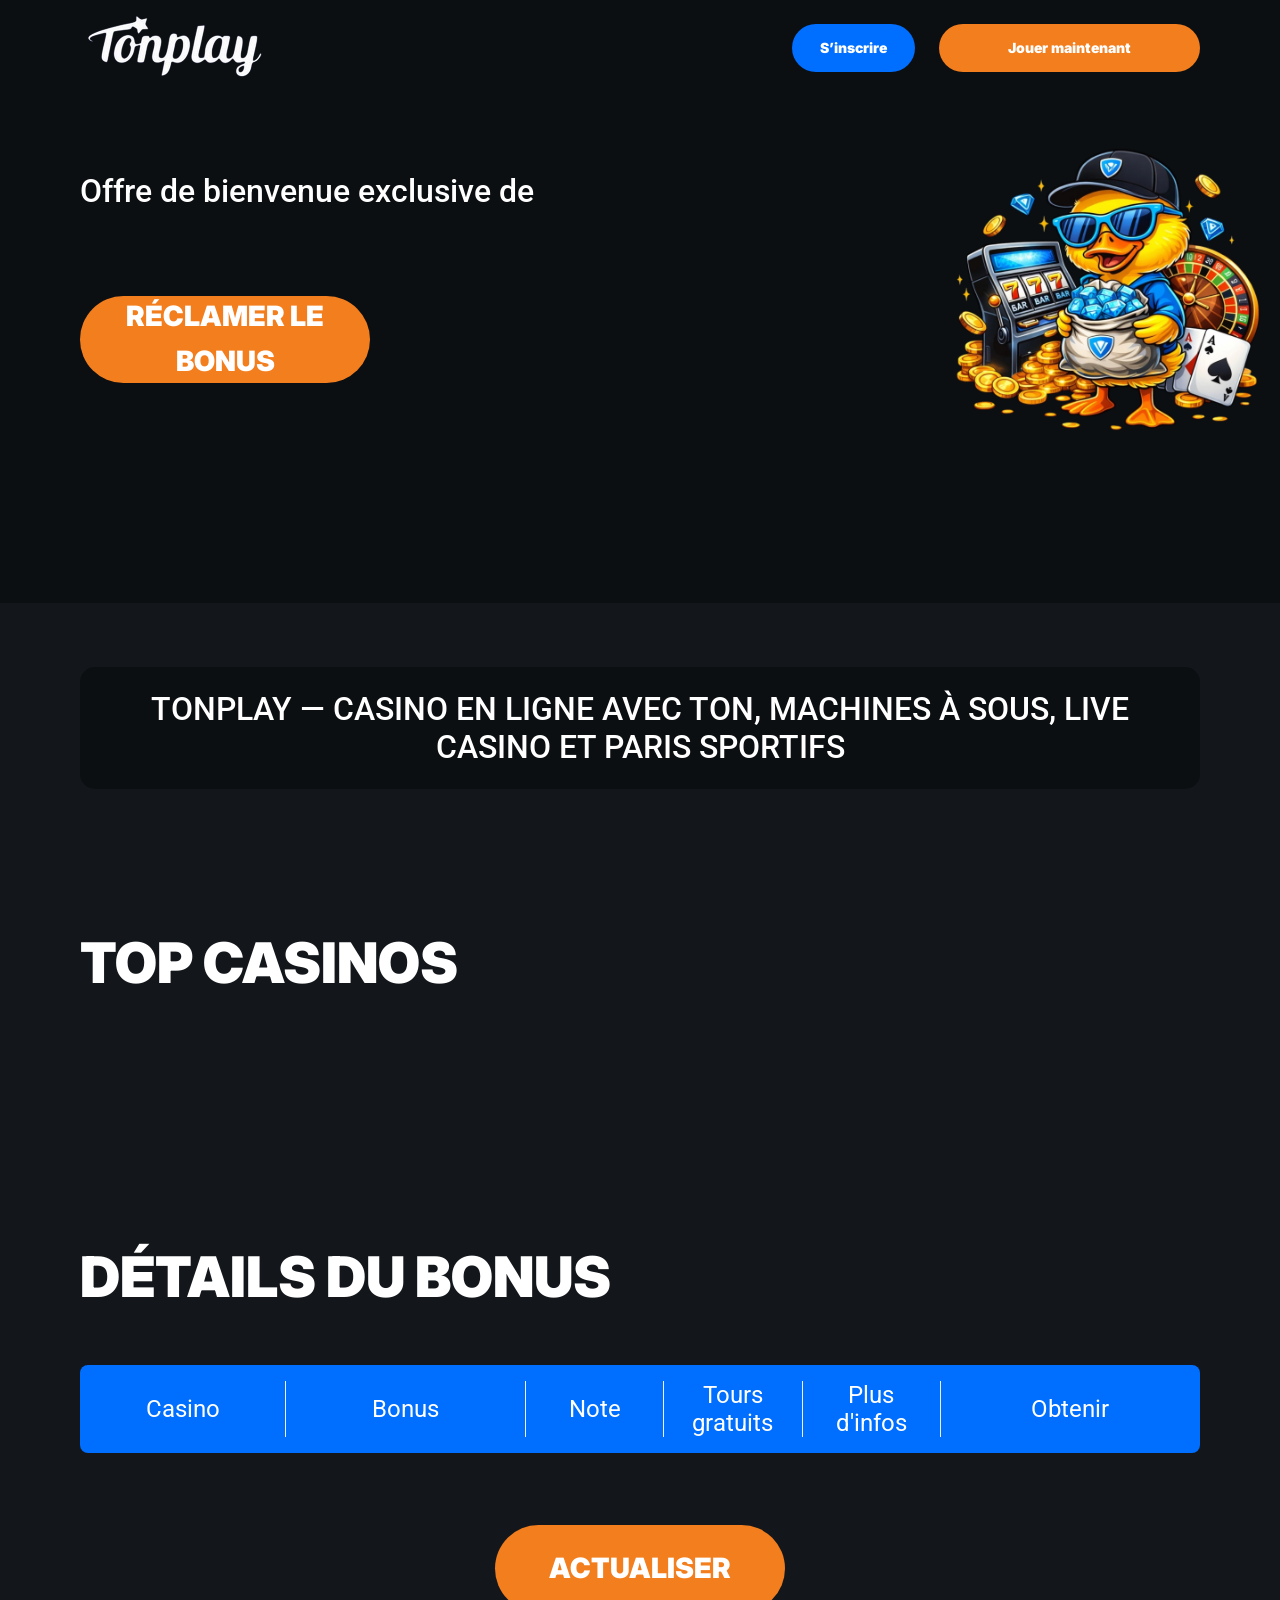
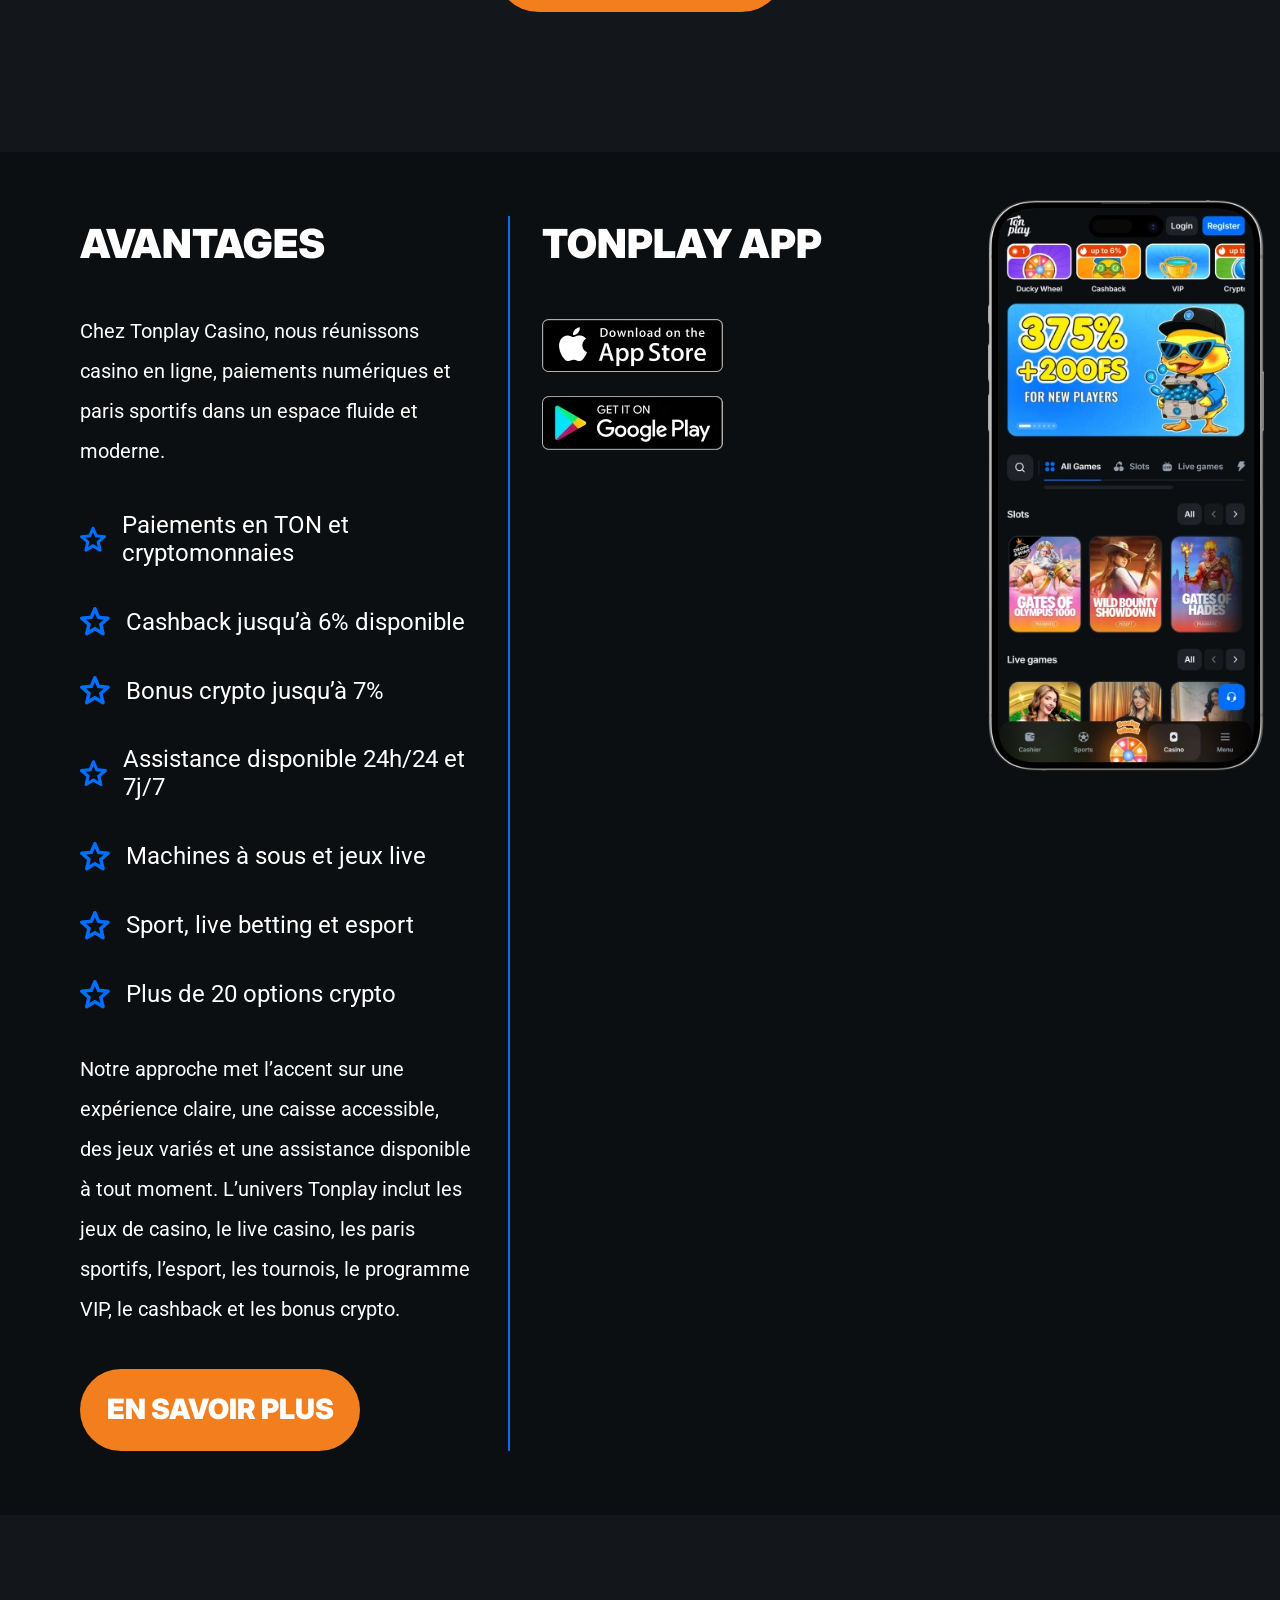
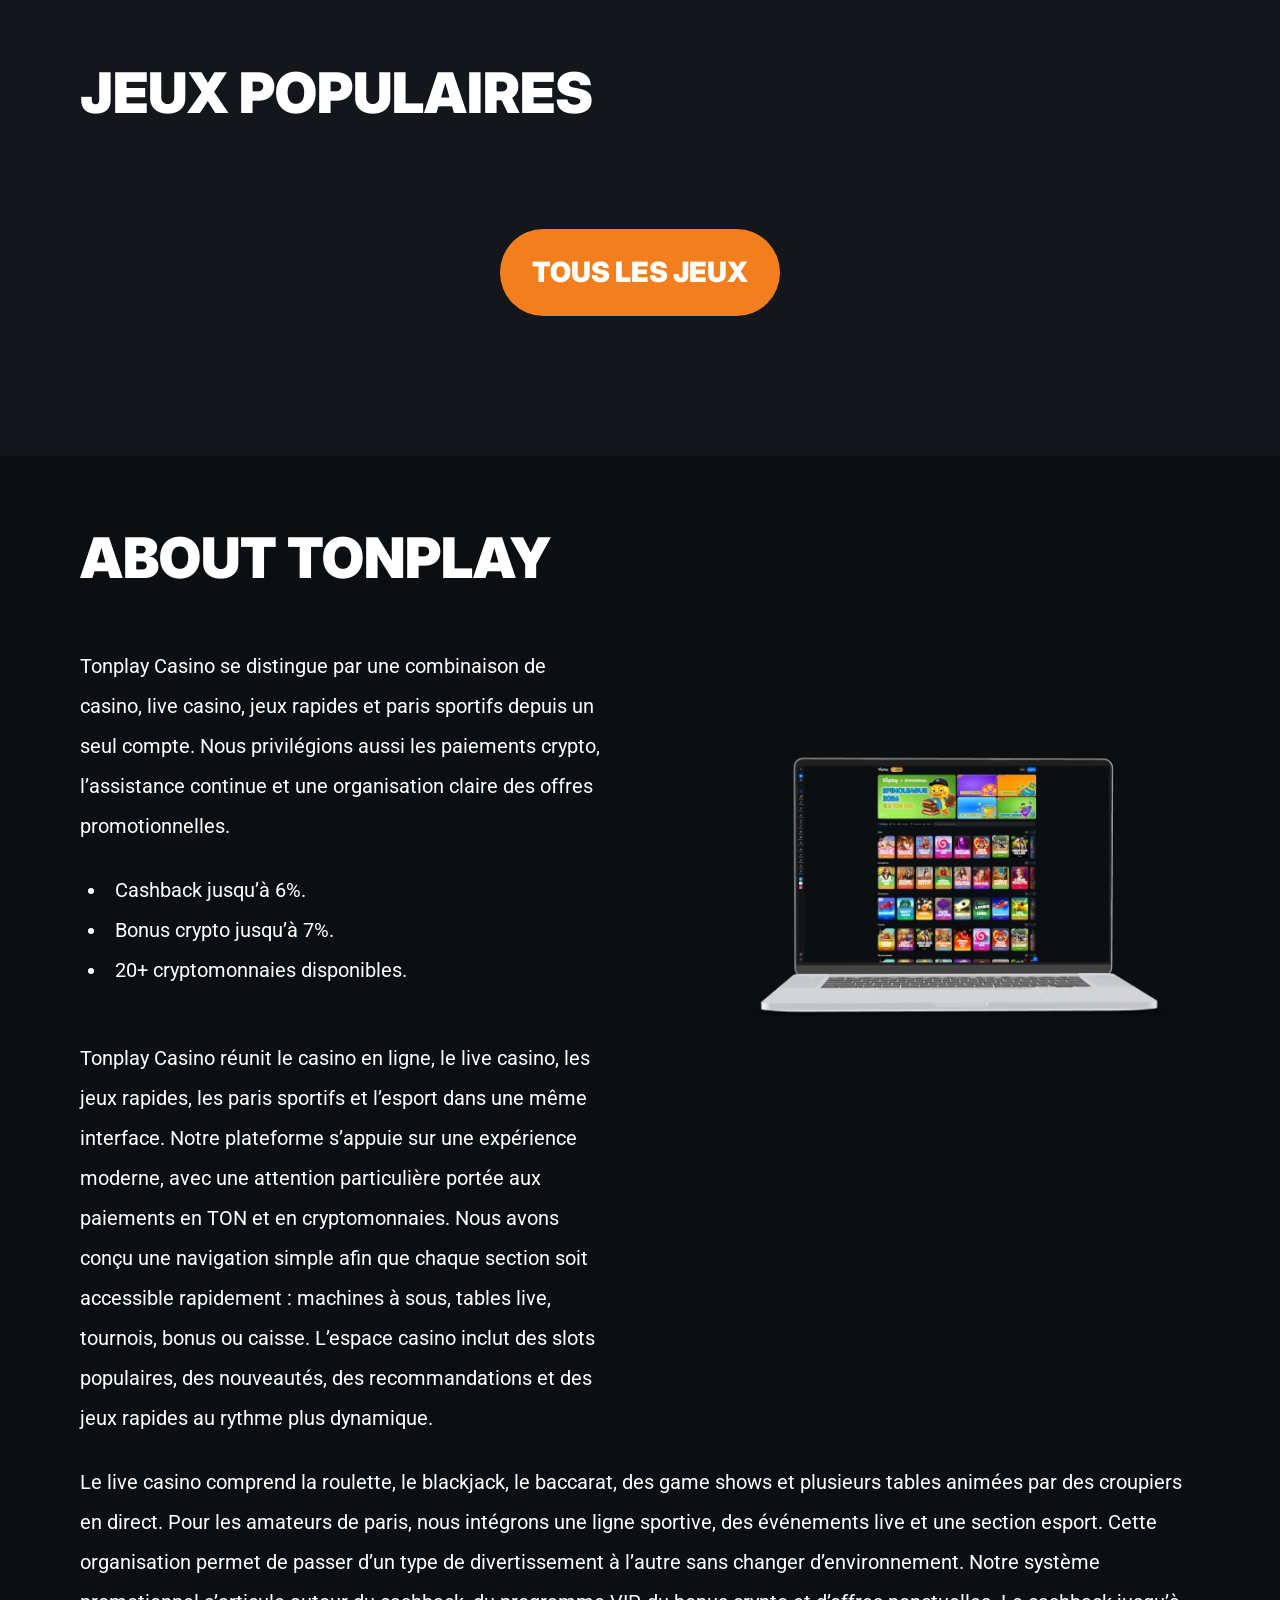
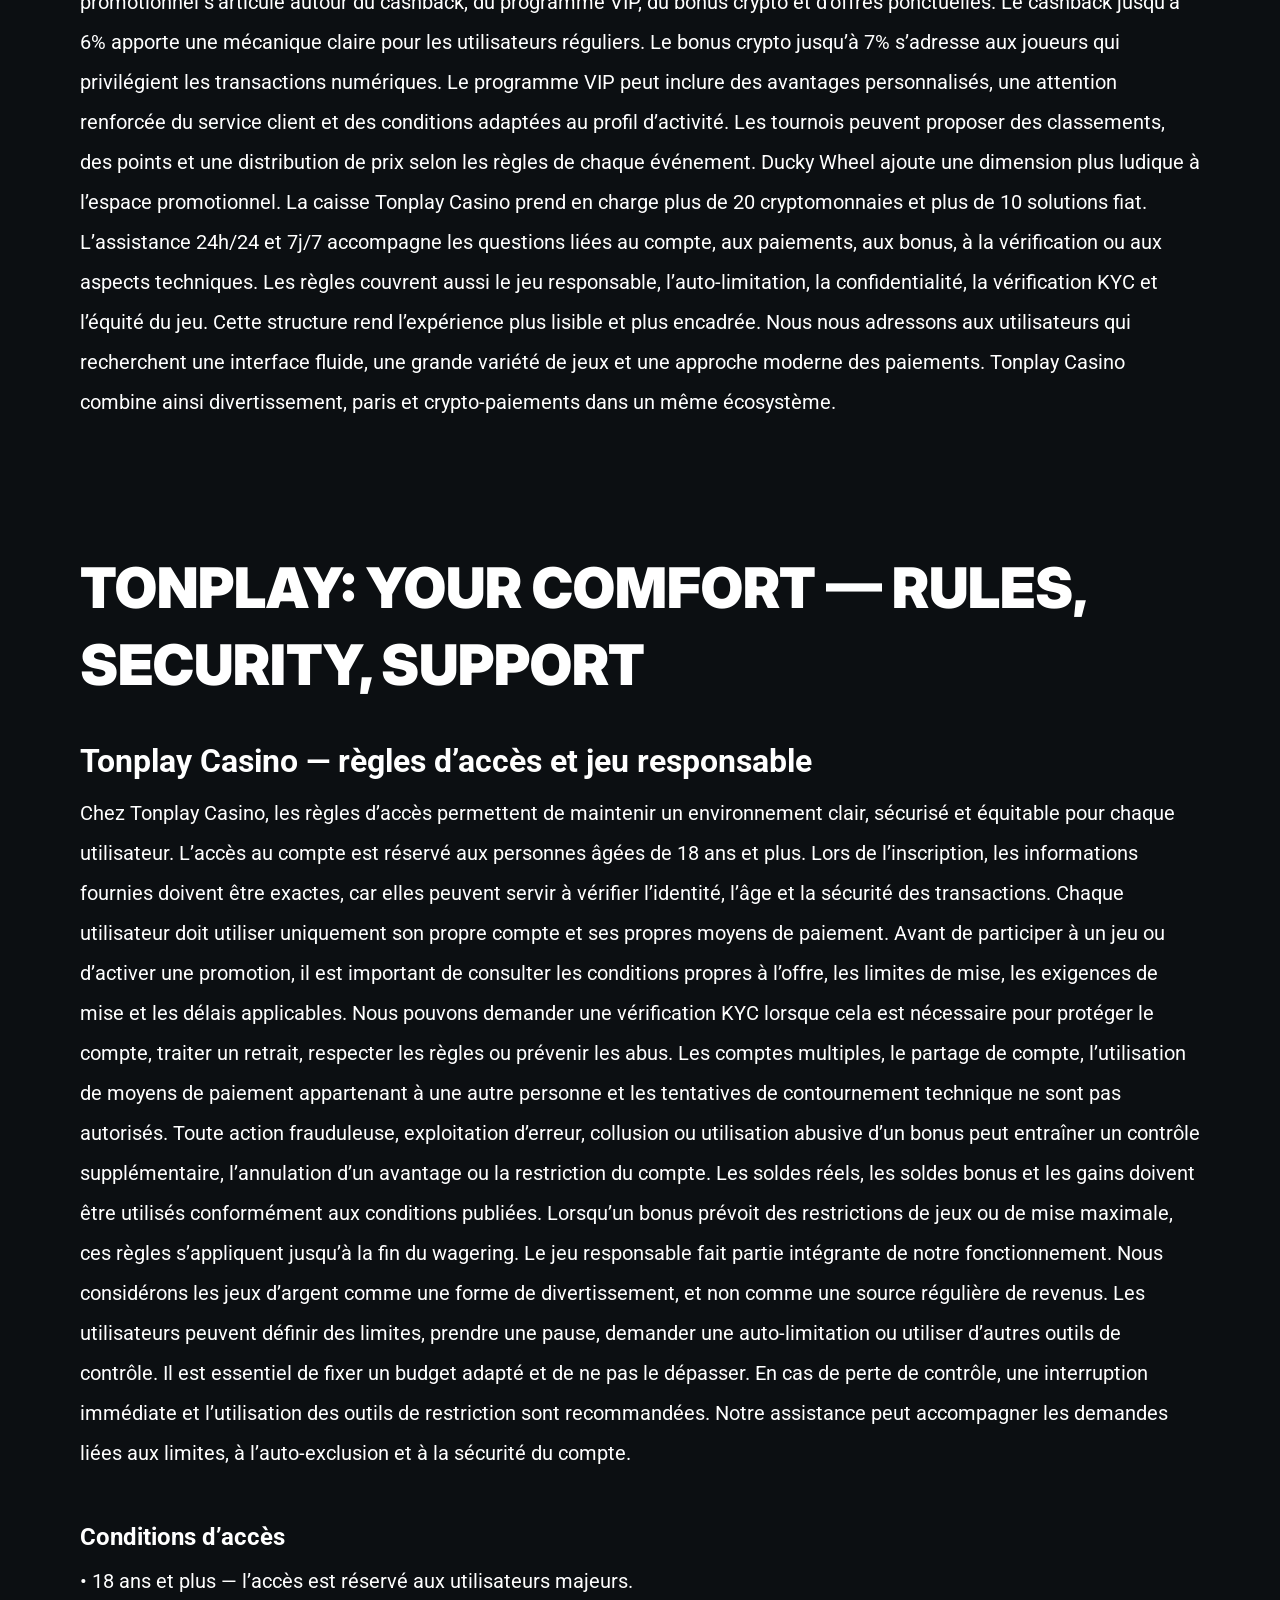
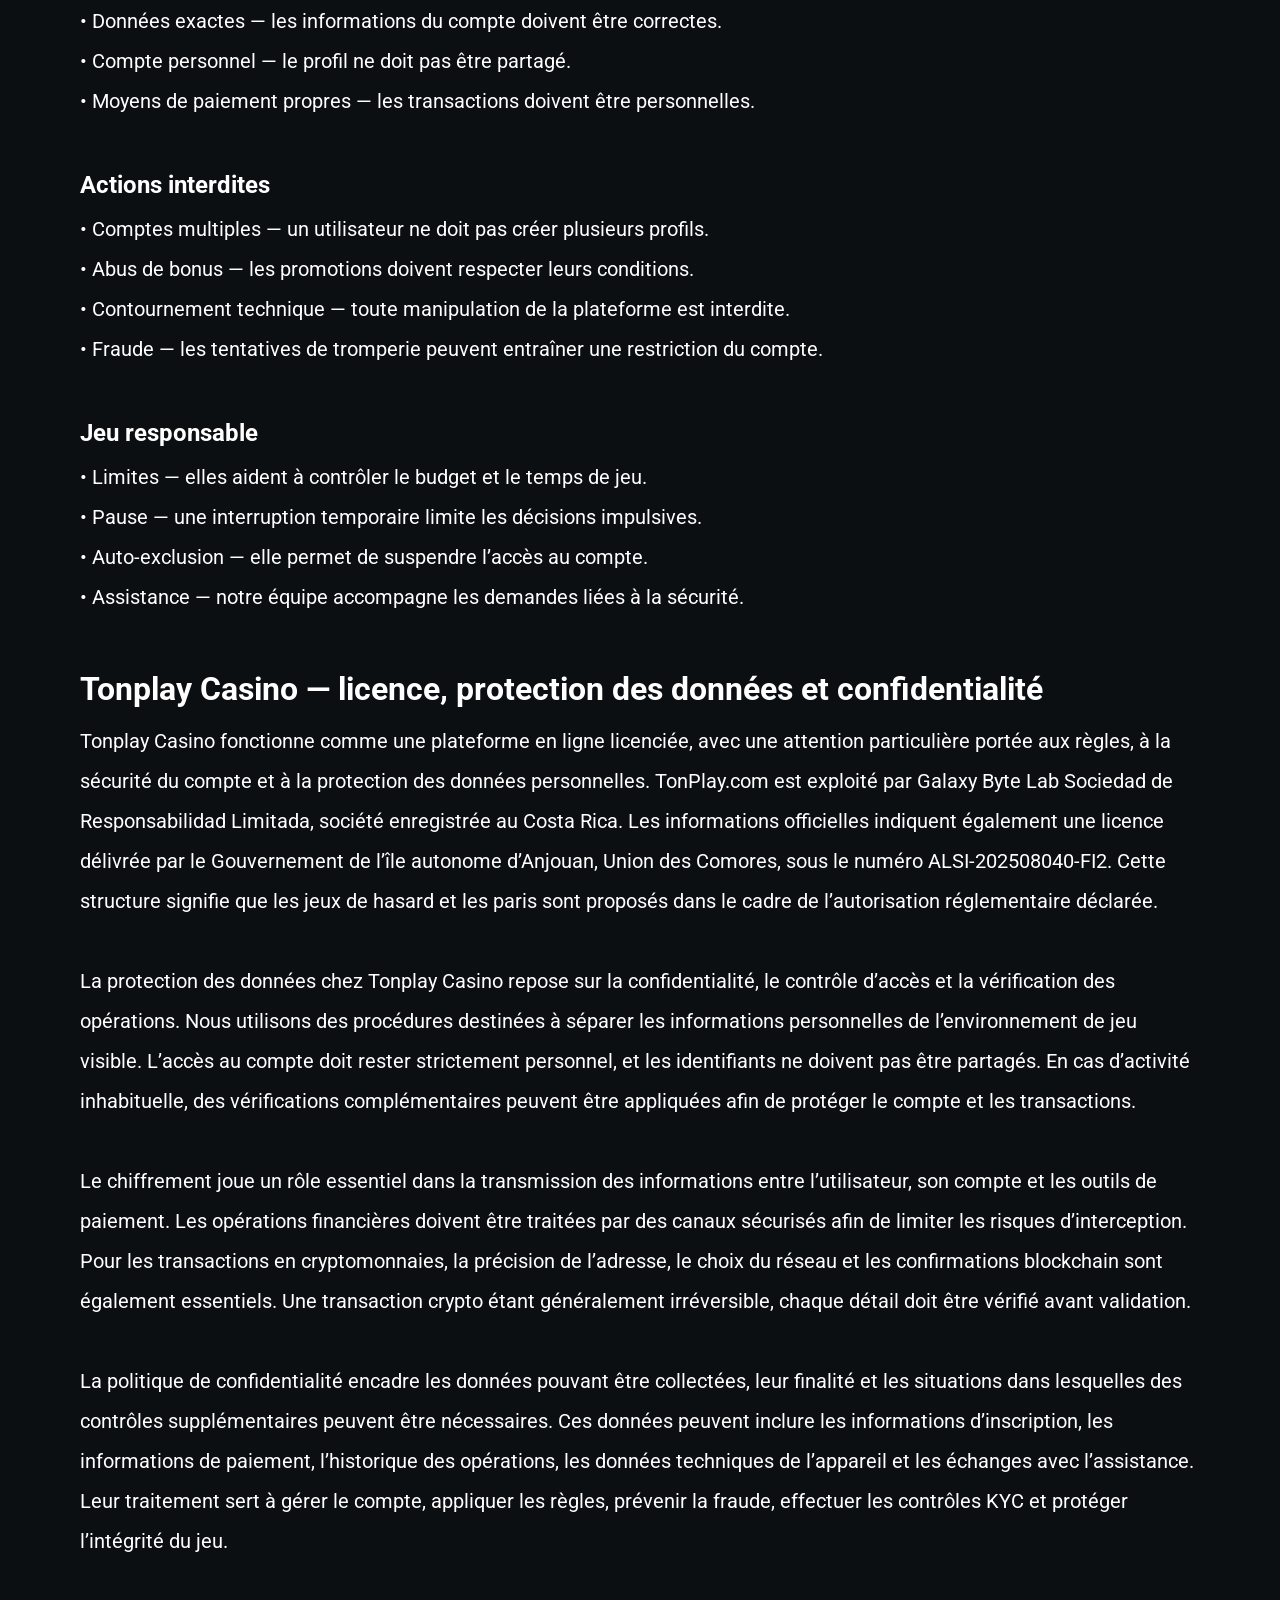
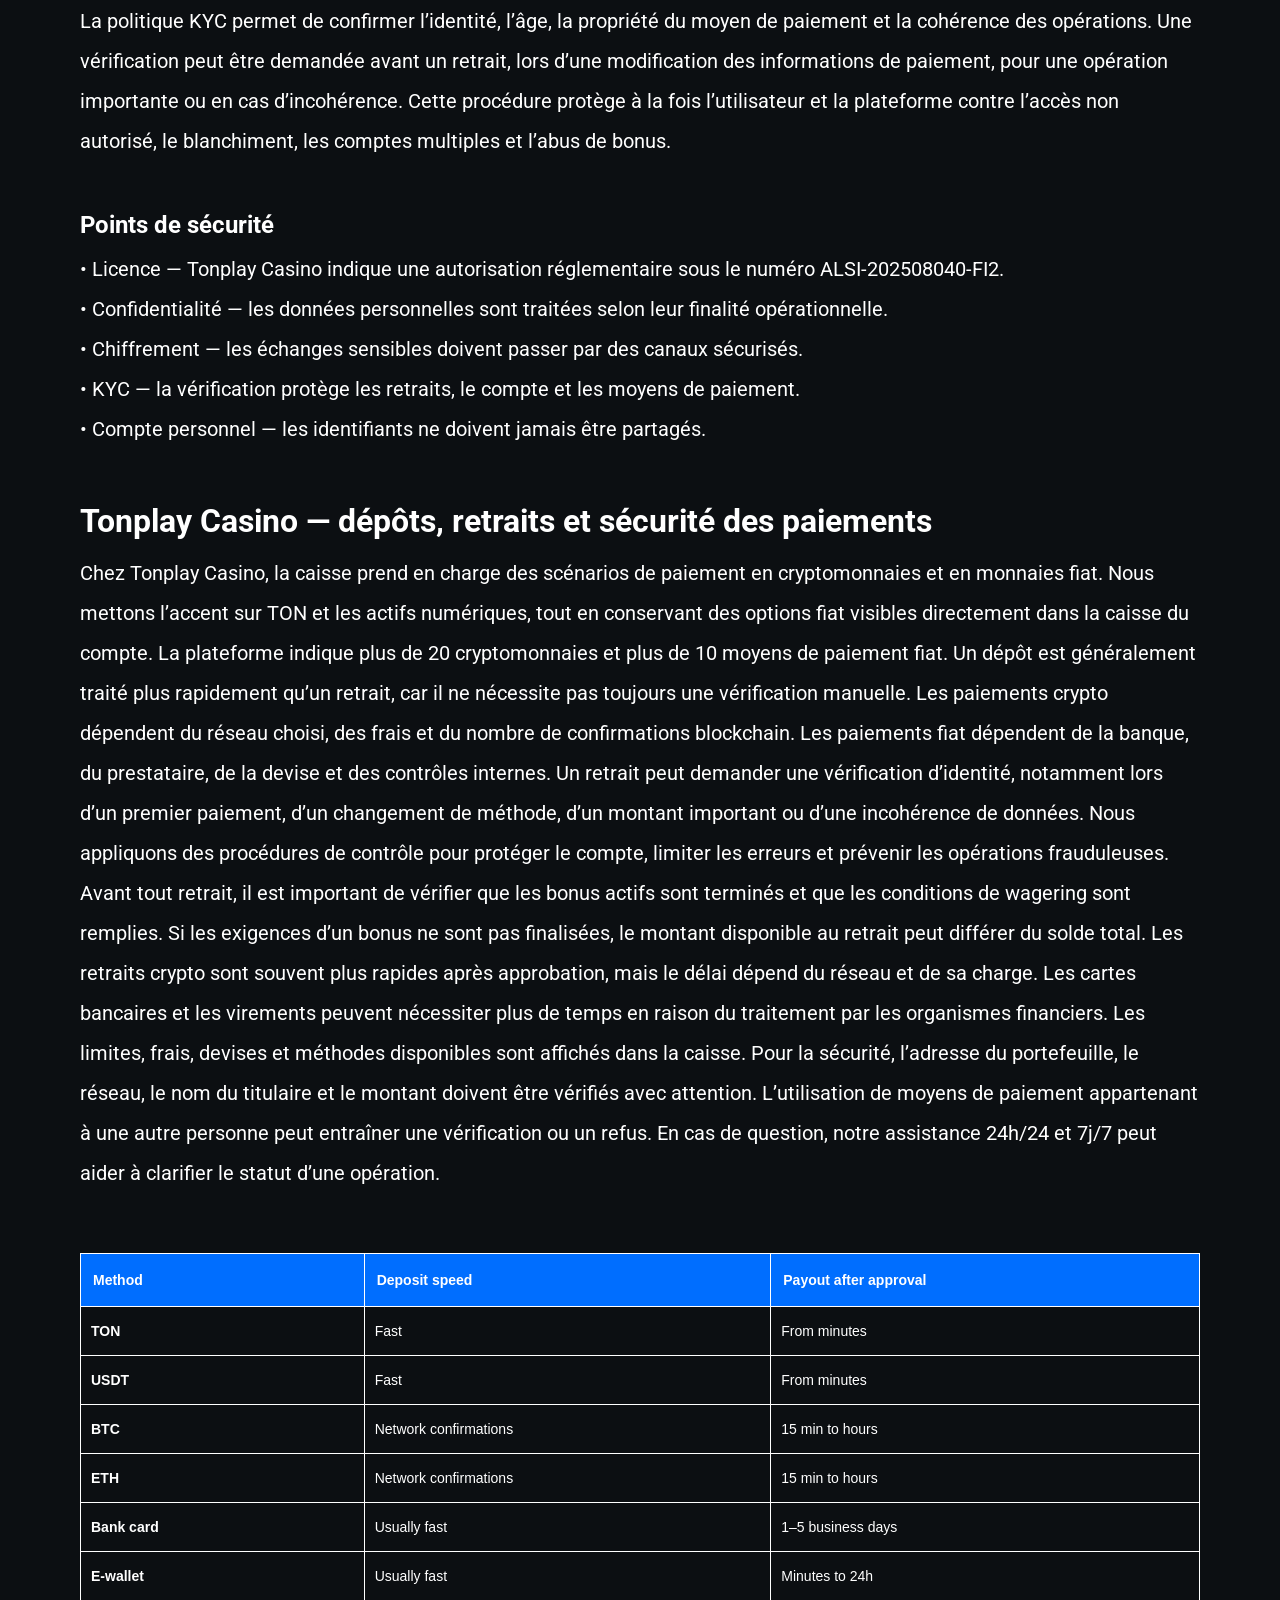
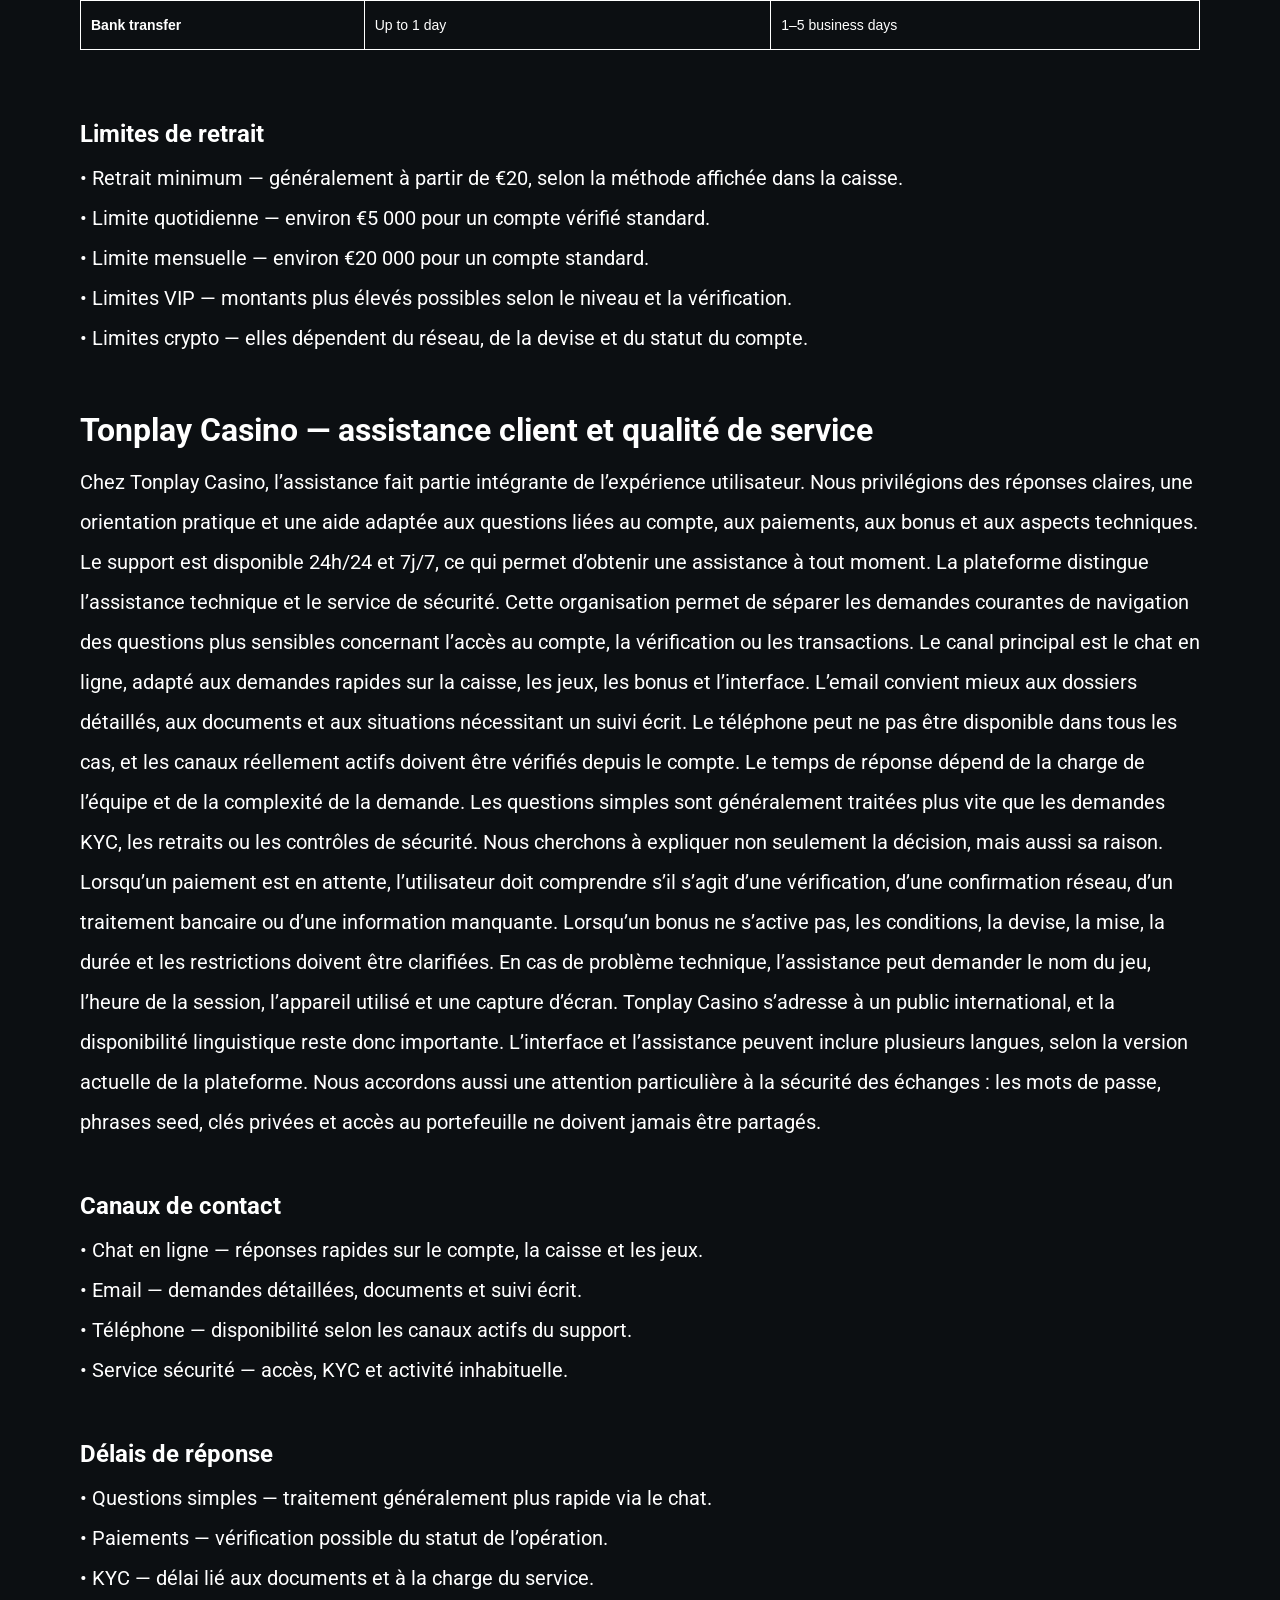
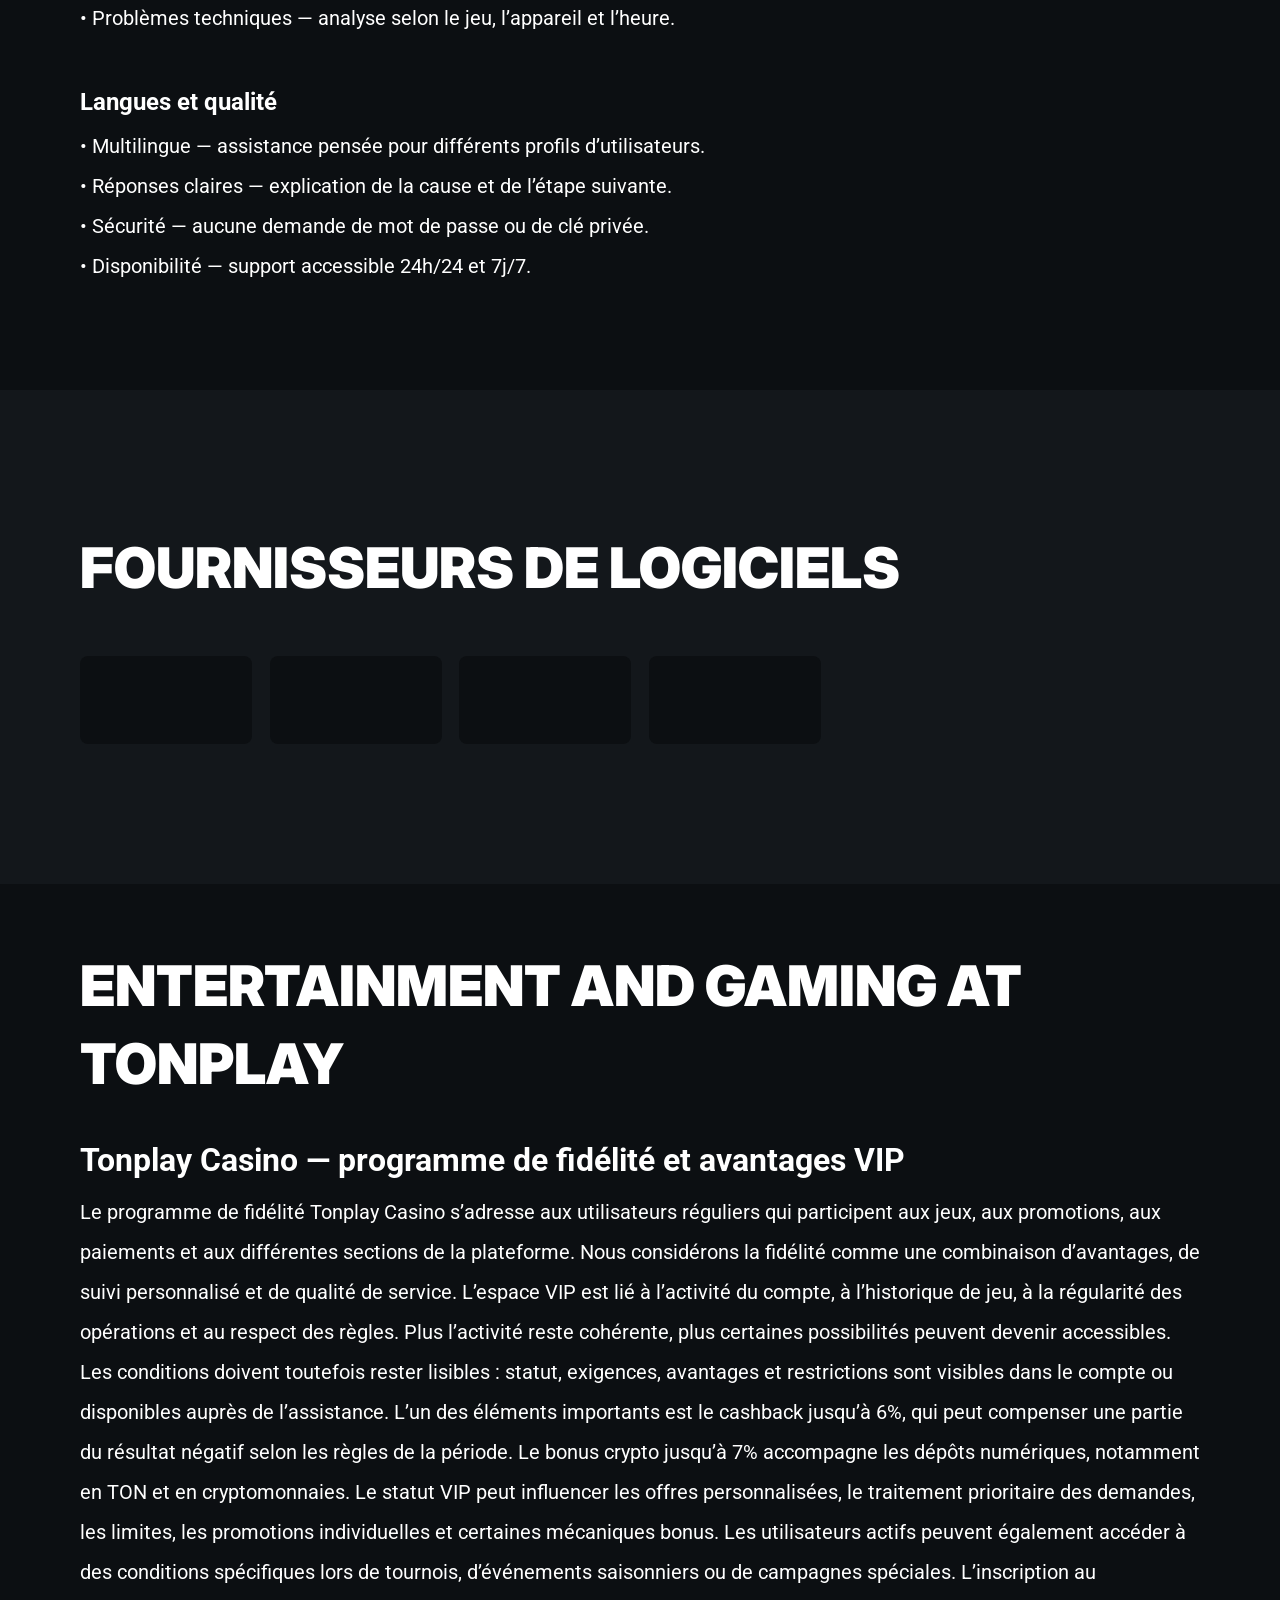
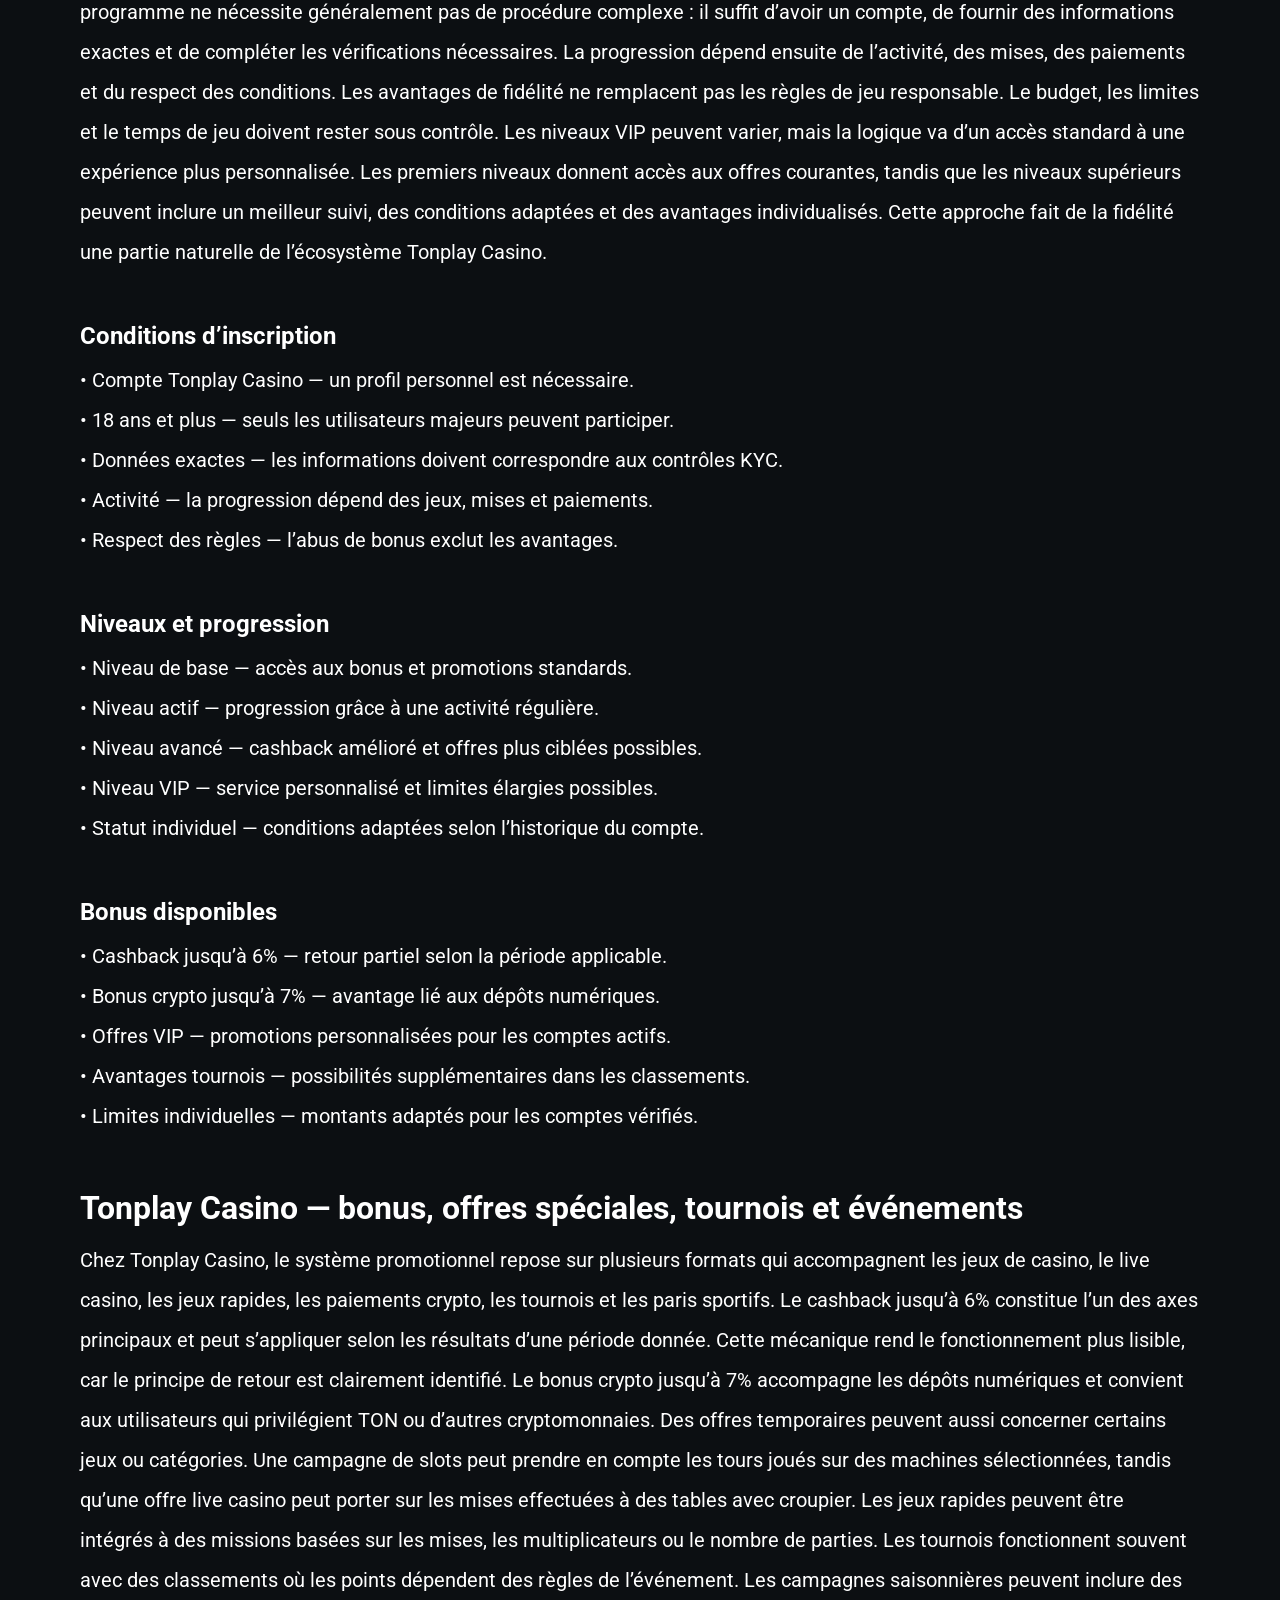
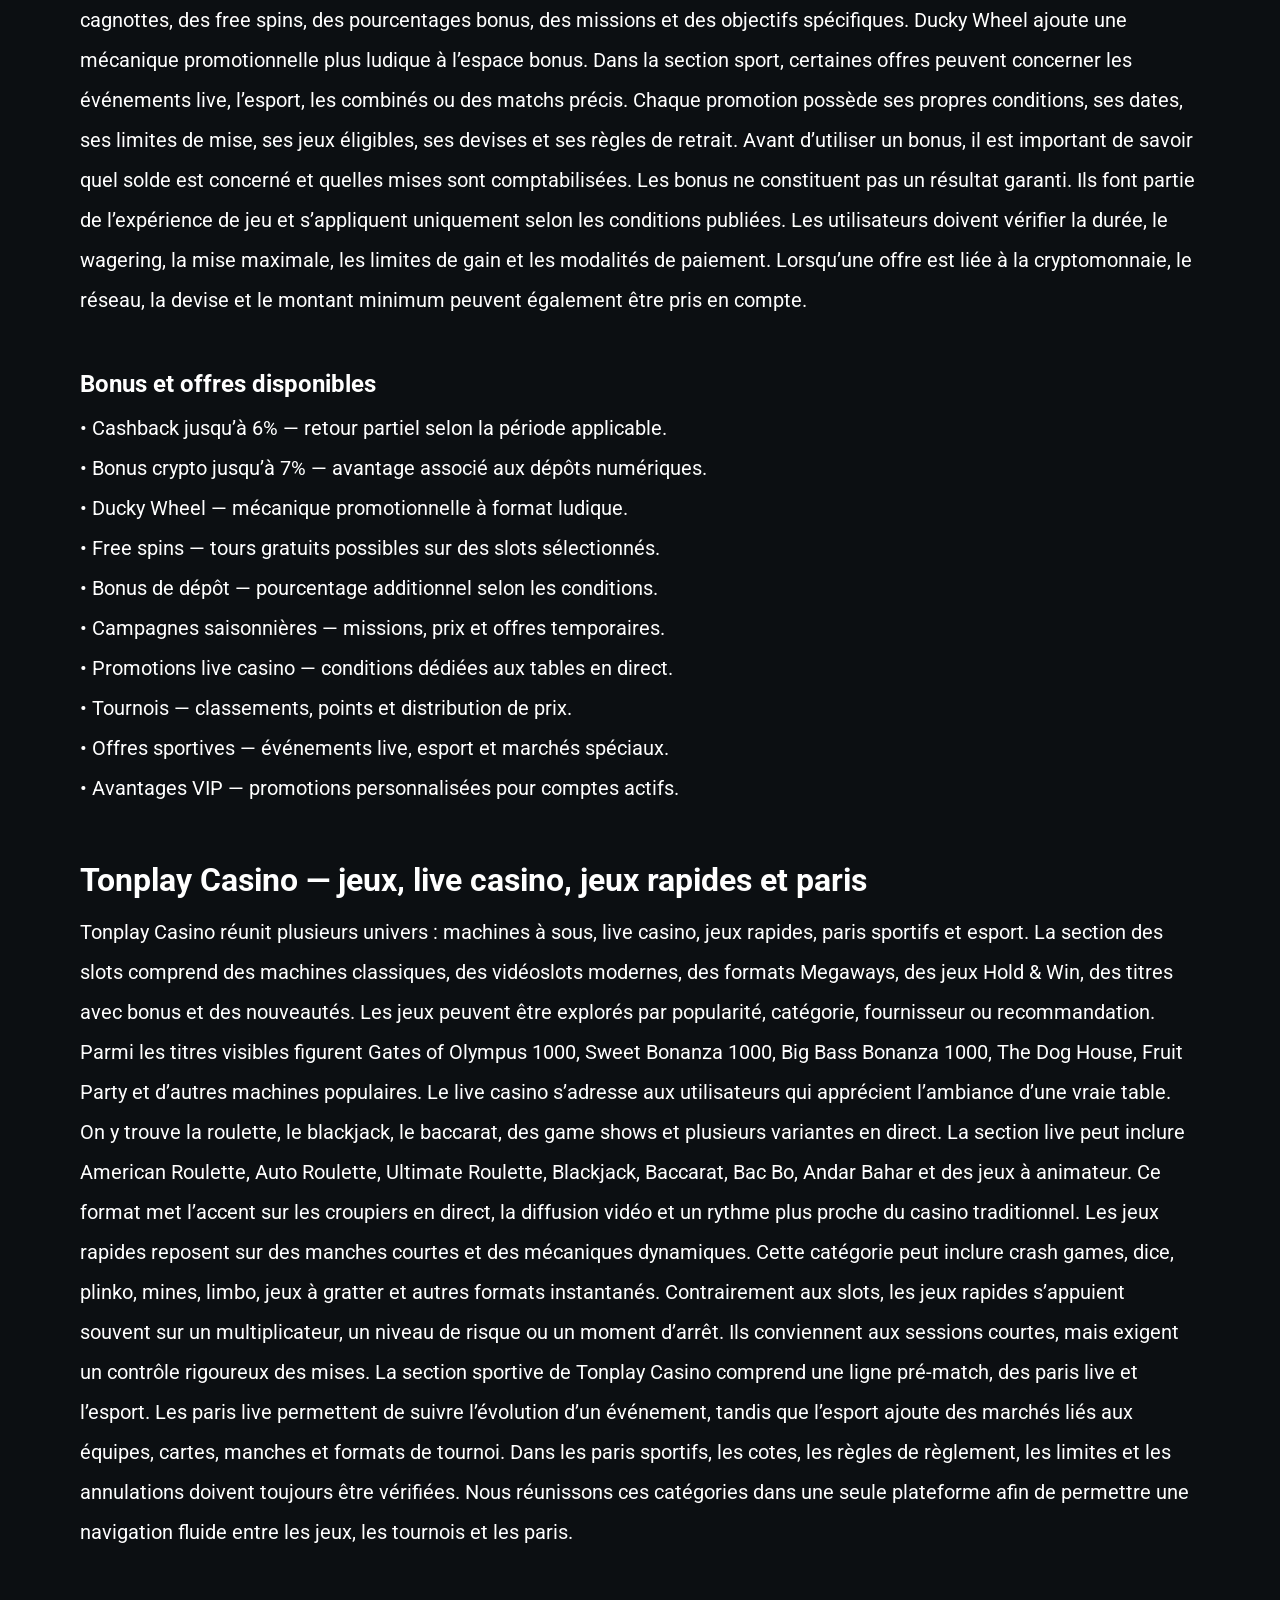
==== commit a4be3851: "Site update" ====
--- a/index.html
+++ b/index.html
@@ -25,7 +25,7 @@
     />
 
     <meta name="viewport" content="width=device-width, initial-scale=1, minimum-scale=1, maximum-scale=2">
-    <link rel="preload" as="image" href="_assets/images/1779964370-tonplay-400x266-1-cr.webp" fetchpriority="high">
+    <link rel="preload" as="image" href="_assets/images/1779968100-tonplay-400x266-1-cr.webp" fetchpriority="high">
     <link rel="stylesheet" href="./normalize.css">
     <link rel="stylesheet" href="./index.css">
     <meta name="theme-color" content="">
@@ -39,7 +39,7 @@
     <meta property="og:url" content="https://tonplay-online.com">
     <meta property="og:site_name" content="Tonplay Casino — slots, live casino, paiements TON, bonus et paris">
     <meta property="og:locale" content="fr-FR">
-    <meta property="og:image" content="_assets/images/1779964397-ton.webp">
+    <meta property="og:image" content="_assets/images/1779968647-ton.webp">
     <meta property="og:image:width" content="1200">
     <meta property="og:image:height" content="630">
     <meta property="og:type" content="website">
@@ -48,16 +48,16 @@
     <meta name="twitter:title" content="Tonplay Casino — slots, live casino, paiements TON, bonus et paris">
     <meta name="twitter:description"
           content="Tonplay Casino réunit machines à sous, live casino, jeux rapides, paris sportifs, esport, paiements TON, caisse crypto, cashback jusqu’à 6%, bonus crypto jusqu’à 7% et assistance 24h/24.">
-    <meta name="twitter:image" content="_assets/images/1779964397-ton.webp">
+    <meta name="twitter:image" content="_assets/images/1779968647-ton.webp">
     <meta name="twitter:image:width" content="1200">
     <meta name="twitter:image:height" content="630">
-    <link rel="icon" href="_assets/images/1779964403-favicon-2026-05-28t131519758.ico" type="image/x-icon" sizes="16x16">
+    <link rel="icon" href="_assets/images/1779968656-favicon-2026-05-28t131519758.ico" type="image/x-icon" sizes="16x16">
     <meta name="language" content="fr-FR">
 
-    <link rel="apple-touch-icon" href="_assets/images/1779964359-favicon-2026-05-28t131519758.ico" sizes="96x96">
-    <link rel="icon" href="_assets/images/1779964359-favicon-2026-05-28t131519758.ico" type="image/webp" sizes="192x192">
-
-    <link rel="preload" href="_assets/images/1779964444-ton.webp" as="image" fetchpriority="high">
+    <link rel="apple-touch-icon" href="_assets/images/1779968601-favicon-2026-05-28t131519758.ico" sizes="96x96">
+    <link rel="icon" href="_assets/images/1779968601-favicon-2026-05-28t131519758.ico" type="image/webp" sizes="192x192">
+
+    <link rel="preload" href="_assets/images/1779968320-ton.webp" as="image" fetchpriority="high">
 
     <link rel="alternate" hreflang="x-default" href="https://tonplay-online.com" />
     <link rel="alternate" hreflang="fr" href="https://tonplay-online.com" />
@@ -88,7 +88,7 @@
 >
     <symbol id="globe-icon" viewBox="0 0 32 32">
         <path
-                fill="#F37B1F"
+                fill="#F37E1E"
                 d="M32.032 16c0-8.501-6.677-15.472-15.072-15.969-0.173-0.019-0.346-0.032-0.523-0.032-0.052 0-0.104 0.005-0.156 0.007-0.093-0.002-0.186-0.007-0.281-0.007-8.84 0-16.032 7.178-16.032 16.001s7.192 16.001 16.032 16.001c0.094 0 0.188-0.006 0.281-0.008 0.052 0.002 0.104 0.008 0.156 0.008 0.176 0 0.349-0.012 0.523-0.032 8.395-0.497 15.072-7.468 15.072-15.969zM29.049 21.151c-0.551-0.16-1.935-0.507-4.377-0.794 0.202-1.381 0.313-2.84 0.313-4.357 0-1.196-0.069-2.354-0.197-3.469 3.094-0.37 4.45-0.835 4.54-0.867l-0.372-1.050c0.695 1.659 1.080 3.478 1.080 5.386 0 1.818-0.352 3.555-0.987 5.151zM8.921 16c0-1.119 0.074-2.212 0.21-3.263 1.621 0.127 3.561 0.222 5.839 0.243v6.939c-2.219 0.021-4.114 0.111-5.709 0.234-0.22-1.319-0.34-2.715-0.34-4.154zM16.967 2.132c2.452 0.711 4.552 4.115 5.492 8.628-1.512 0.12-3.332 0.209-5.492 0.229v-8.857zM14.971 2.156v8.832c-2.136-0.021-3.965-0.109-5.502-0.226 0.96-4.457 3.076-7.836 5.502-8.606zM14.971 21.913l0 7.929c-2.263-0.718-4.256-3.705-5.293-7.719 1.492-0.11 3.253-0.189 5.292-0.21zM16.967 29.868l-0-7.955c2.061 0.020 3.814 0.102 5.288 0.217-1.019 4.067-3 7.076-5.288 7.738zM16.967 19.92l0-6.939c2.291-0.021 4.218-0.118 5.818-0.25 0.131 1.053 0.203 2.147 0.203 3.268 0 1.442-0.116 2.84-0.329 4.16-1.575-0.128-3.462-0.219-5.692-0.24zM28.588 9.81c-0.302 0.094-1.564 0.453-4.094 0.751-0.564-2.998-1.584-5.561-2.91-7.412 3.048 1.325 5.535 3.697 7.005 6.661zM11.213 2.831c-1.632 1.873-2.963 4.568-3.691 7.754-2.265-0.245-3.623-0.534-4.166-0.665 1.585-3.27 4.407-5.836 7.856-7.088zM2.614 11.787c0.385 0.104 1.841 0.467 4.549 0.766-0.155 1.107-0.24 2.26-0.24 3.447 0 1.509 0.136 2.96 0.383 4.334-2.325 0.251-3.755 0.552-4.396 0.706-0.607-1.566-0.944-3.264-0.944-5.041 0-1.467 0.228-2.883 0.649-4.213zM3.784 22.886c0.727-0.154 2.029-0.39 3.956-0.591 0.759 2.803 1.993 5.175 3.473 6.874-3.16-1.148-5.79-3.398-7.429-6.282v0zM21.583 28.849c1.195-1.665 2.14-3.907 2.728-6.525 1.982 0.227 3.226 0.494 3.853 0.652-1.5 2.596-3.808 4.669-6.581 5.873z">
         </path>
     </symbol>
@@ -124,7 +124,7 @@
     <symbol id="play-icon" viewBox="0 0 33 32">
         <path
                 d="M16.8334 0.0786133C7.9606 0.0786133 0.767578 7.20678 0.767578 15.9998C0.767578 24.7929 7.9606 31.921 16.8334 31.921C25.7061 31.921 32.8992 24.7929 32.8992 15.9998C32.8992 7.20678 25.7061 0.0786133 16.8334 0.0786133ZM22.3861 16.8438L14.3532 21.8192C14.1907 21.9197 14.0059 21.9703 13.821 21.9703C13.6536 21.9703 13.4859 21.929 13.3342 21.8454C13.015 21.67 12.8169 21.3372 12.8169 20.9752V11.0244C12.8169 10.6625 13.015 10.3296 13.3342 10.1543C13.6533 9.97788 14.0436 9.98857 14.3532 10.1805L22.3861 15.1559C22.6796 15.3381 22.858 15.6568 22.858 15.9998C22.858 16.3428 22.6796 16.6616 22.3861 16.8438Z"
-                fill="#F37B1F"
+                fill="#F37E1E"
         />
     </symbol>
 </svg>
@@ -148,7 +148,7 @@
     <header class="header" id="top">
         <div class="headerBlock">
             <div class="headerLogoContainer"><a href="https://tonplay-online.com" aria-label="Main page"><img class="header__logo logo"
-                                                                                                     src="_assets/images/1779964370-tonplay-400x266-1-cr.webp" alt="Tonplay Logo" /></a></div>
+                                                                                                     src="_assets/images/1779968100-tonplay-400x266-1-cr.webp" alt="Tonplay Logo" /></a></div>
             <ul class="nav__list">
                 <li class="nav__item"><a class="nav__link" target="_blank" href="casino.html?id=example-offer-id"
                                          aria-label="S’inscrire" id="navSignUp"> S’inscrire </a></li>
@@ -168,7 +168,7 @@
                             <p class="heroText heroTextMobile">Offre de bienvenue exclusive de</p>
                             <p class="heroText heroTextBonus" id="bonusText"></p>
                         </div><a target="_blank" class="heroLink" id="bonusLink" href="/" aria-label="Lancer la partie"><span
-                            class="heroButton btn btn--large">Réclamer le bonus</span></a>
+                            class="heroButton btn btn--large"> Réclamer le bonus</span></a>
                     </div>
                 </div>
             </div>
@@ -280,7 +280,7 @@
                         </div>
                         <div class="advantagesMobile">
                             <h2 class="advantagesTitle title advantagesAppTitle">Tonplay App</h2><img
-                                class="advantagesMobilePhone" src="_assets/images/1779964477-tonp.webp" title="Tonplay Mobile"
+                                class="advantagesMobilePhone" src="_assets/images/1779968708-tonp.webp" title="Tonplay Mobile"
                                 alt="Tonplay App" />
                             <div class="advantagesStoreGroup"><a href="/" id="appStoreLink" aria-label="Play game"
                                                                  target="_blank"><img class="advantagesStore" width="181" height="53"
@@ -318,13 +318,13 @@
                                         <li class="historyItem">Bonus crypto jusqu’à 7%.</li>
                                         <li class="historyItem">20+ cryptomonnaies disponibles.</li>
                                     </ul>
-                                    <p class="historyDescription">Tonplay Casino réunit le casino en ligne, le live casino, les jeux rapides, les paris sportifs et l’esport dans une même interface. Notre plateforme s’appuie sur une expérience moderne, avec une attention particulière portée aux paiements en TON et en cryptomonnaies. Nous avons conçu une navigation simple afin que chaque section soit accessible rapidement : machines à sous, tables live, tournois, bonus ou caisse.</p>
+                                    <p class="historyDescription">Tonplay Casino réunit le casino en ligne, le live casino, les jeux rapides, les paris sportifs et l’esport dans une même interface. Notre plateforme s’appuie sur une expérience moderne, avec une attention particulière portée aux paiements en TON et en cryptomonnaies. Nous avons conçu une navigation simple afin que chaque section soit accessible rapidement : machines à sous, tables live, tournois, bonus ou caisse. L’espace casino inclut des slots populaires, des nouveautés, des recommandations et des jeux rapides au rythme plus dynamique.</p>
                                 </div>
                             </div>
                             <div class="historyColumn"><img class="historyImage"
-                                                            src="_assets/images/1779964487-mac-ton.webp" alt="History" title="Tonplay Desktop"/></div>
+                                                            src="_assets/images/1779968716-mac-ton.webp" alt="History" title="Tonplay Desktop"/></div>
                         </div>
-                        <p class="historyDescription">L’espace casino inclut des slots populaires, des nouveautés, des recommandations et des jeux rapides au rythme plus dynamique. Le live casino comprend la roulette, le blackjack, le baccarat, des game shows et plusieurs tables animées par des croupiers en direct. Pour les amateurs de paris, nous intégrons une ligne sportive, des événements live et une section esport. Cette organisation permet de passer d’un type de divertissement à l’autre sans changer d’environnement.
+                        <p class="historyDescription">Le live casino comprend la roulette, le blackjack, le baccarat, des game shows et plusieurs tables animées par des croupiers en direct. Pour les amateurs de paris, nous intégrons une ligne sportive, des événements live et une section esport. Cette organisation permet de passer d’un type de divertissement à l’autre sans changer d’environnement.
 
 Notre système promotionnel s’articule autour du cashback, du programme VIP, du bonus crypto et d’offres ponctuelles. Le cashback jusqu’à 6% apporte une mécanique claire pour les utilisateurs réguliers. Le bonus crypto jusqu’à 7% s’adresse aux joueurs qui privilégient les transactions numériques. Le programme VIP peut inclure des avantages personnalisés, une attention renforcée du service client et des conditions adaptées au profil d’activité. Les tournois peuvent proposer des classements, des points et une distribution de prix selon les règles de chaque événement. Ducky Wheel ajoute une dimension plus ludique à l’espace promotionnel.
 
@@ -372,7 +372,6 @@
             <li>• Auto-exclusion — elle permet de suspendre l’accès au compte.</li>
             <li>• Assistance — notre équipe accompagne les demandes liées à la sécurité.</li>
         </ul><br>
-
 <h3 style = "font-weight: bold;font-size: 32px;">
 Tonplay Casino — licence, protection des données et confidentialité
 </h3>
@@ -406,7 +405,6 @@
             <li>• KYC — la vérification protège les retraits, le compte et les moyens de paiement.</li>
             <li>• Compte personnel — les identifiants ne doivent jamais être partagés.</li>
         </ul><br>
-
 <h3 style = "font-weight: bold;font-size: 32px;">
 Tonplay Casino — dépôts, retraits et sécurité des paiements
 </h3>
@@ -618,7 +616,7 @@
 <br>
 <table style="width: 100%; border-collapse: collapse; margin: 20px auto; font-family: sans-serif; color: #ffffff;font-size:14px">
   <thead>
-    <tr style="background-color:#006EFF;">
+    <tr style="background-color: #006EFF;">
       <th style="border: 1px solid #ffffff; padding: 12px; text-align: left; color: #ffffff; font-weight: bold;">Game Type</th>
       <th style="border: 1px solid #ffffff; padding: 12px; text-align: left; color: #ffffff; font-weight: bold;">Min Bet</th>
       <th style="border: 1px solid #ffffff; padding: 12px; text-align: left; color: #ffffff; font-weight: bold;">Max Bet</th>
@@ -668,6 +666,7 @@
   </tbody>
 </table>
 <br>
+
 <h3 style = "font-weight: bold;font-size: 32px;">
 Tonplay Casino — tournois et classements
 </h3>
@@ -788,7 +787,7 @@
     <div class="footerContainer">
         <div class="footerTop">
             <div class="footerLogoContainer"><a href="https://tonplay-online.com" aria-label="Main page"><img class="footer__logo"
-                                                                                                     src="_assets/images/1779964383-tonplay-400x266-1-cr.webp" alt="" width="140"
+                                                                                                     src="_assets/images/1779968613-tonplay-400x266-1-cr.webp" alt="" width="140"
                                                                                                      height="48" /></a></div>
             <div class="footerPay">
                 <div class="payBlock"><img class="payElementGrey"
@@ -868,7 +867,7 @@
     var topCasinoButtonText = "Activer le bonus";
     var welcomeBonusText = "Bonus de bienvenue";
     var bonusDetailsButtonText = "Obtenir le bonus";
-    var playNowText = "Jouer maintenant";
+    var playNowText = " Jouer maintenant";
     var maximumAmountText = "Montant maximum";
     var wagerText = "Wager";
     var bonusCodeText = "Code promo";
--- a/index.css
+++ b/index.css
@@ -1 +1 @@
-.main,.wrapper{width:100%;display:flex;position:relative}.btn,.main,.wrapper{position:relative}.btn,.not-found-title,.subtitle,.title{font-family:var(--accent-font);font-weight:900}.btn,.nav__item,.subtitle,.title{font-weight:900}.operatorElementGrey,.payElementGrey{mix-blend-mode:screen}.btn,.heroTitle,.subtitle,.title{text-transform:uppercase}.casinoCard,.heroTitle,.nav__list{letter-spacing:0}.cardName,.casinoCard,.loader-body,.not-found-content{text-align:center}.bonusDetailsImage,.cardImage{filter:drop-shadow(0 .125rem .125rem rgb(0 0 0 / .75))}.btn:hover,.gameContainer:hover,.nav__item:hover{transform:scale(1.1)}.btn:hover,.faqLabel:hover,.gradientContainer:hover,.moreInfoLabel{cursor:pointer}*,::after,::before{padding:0;margin:0;border:0;box-sizing:border-box}.btn,.btn--large{border-radius:6.25rem;line-height:1.6;text-align:center;text-overflow:ellipsis;overflow:hidden}a{text-decoration:none}li,ol,ul{list-style:none}img{vertical-align:top}h1,h2,h3,h4,h5,h6{font-weight:inherit;font-size:inherit}body,html{height:100%;line-height:1;font-size:16px;color:var(--text);font-family:var(--base-font);--scroll-behavior:smooth !important;scroll-behavior:smooth!important}body.overflow{overflow:hidden}.wrapper{min-height:100%;flex-direction:column;overflow-x:hidden}.container{max-width:90rem;margin:0 auto}.main{flex:1 1 auto;flex-direction:column;background:var(--main-bg)}.block{margin:0 auto;max-width:70rem;padding:0}.block--not-found{max-width:100%;height:100dvh;margin:auto;display:flex;flex-direction:column;justify-content:center;gap:2rem;align-items:center;color:var(--text);background-color:var(--casino-cards)}.btn,.loader-body{justify-content:center;display:flex}.not-found-title{font-size:4rem;color:var(--welcome-bonus-text)}.btn,.btn a{color:var(--button-text)}.not-found-content{font-size:1.5rem;margin:.3125rem;color:var(--text)}.block--not-found button{margin-top:1.875rem}.btn{width:13.625rem;height:3.4375rem;-webkit-justify-content:center;align-items:center;-webkit-align-items:center;background:var(--yellow);font-size:1.25rem;transition:0.2s;box-shadow:inset 0 0 0 .125rem transparent,0 0 0 .125rem #fff0}.btn--large{width:17.5rem;height:5.4375rem;font-size:1.75rem;gap:6.25rem;box-shadow:inset 0 0 0 .1875rem #fff0,0 .125rem 0 0 #fff0;background:var(--yellow-button);color:var(--main-button-text)}.btn--medium{width:13rem;height:3.25rem;font-size:1.25rem;line-height:1.6}.content,.subtitle,.title{line-height:1.39;color:var(--text)}.btn--small{width:9.125rem}.title{font-size:3.5rem}.title span{color:var(--text)}.subtitle{font-size:2.5rem}.content{font-family:var(--base-font);font-size:1.25rem}.logo{width:100%;height:auto}.heroTitle,.nav__item{font-family:var(--accent-font)}.nav__select__container{cursor:pointer;scale:1!important;transform:scale(1)!important}.nav__select{background:var(--bg);color:var(--lang-select-color);text-transform:uppercase;cursor:pointer}:root{--accent-font:'Inter', sans-serif;--base-font:'Roboto', sans-serif;--welcome-bonus-font:'', sans-serif;--lang-select-color:#222829;--bg:#0C0F12;--bg-light:#0C0F12;--main-bg:#151a1e;--text:#ffffff;--text-black:#ffffff;--table-head:#006EFF;--text-head:#ffffff;--hero-title-text:#222829;--yellow:#006EFF;--yellow-button:#F37B1F;--welcome-bonus-bg:#0C0F12;--button-text:#ffffff;--main-button-text:#ffffff;--border-color:#006EFF;--casino-cards:#0C0F12;--welcome-bonus-text:#F37B1F;--bonus-border-head:#efefdc;--bonus-border:#006EFF;--pay-back:;--providers-back:#0C0F12;--faq-label:#0C0F12;--bg-footer:#0C0F12;--copyright:#e7e7d5;--link-hover:#ffffff;--icon-color:;--top-games-hover-fg:#ffffff}.loader-body{width:100%;height:100vh;align-content:center;transition:0.5s;align-items:center;background-color:var(--casino-cards)}.header,.nav__item{justify-content:center;display:flex}.loader__img{width:7.5rem;height:7.5rem;transform:scale(1);animation:2s infinite pulse-black;border-radius:50%}@keyframes pulse-black{0%,100%{transform:scale(.8);box-shadow:0 0 0 1.25rem var(--yellow)}70%{transform:scale(1);box-shadow:0 0 0 .625rem #fff0}}.loader{width:6.25rem;height:6.25rem;border:.75rem solid var(--yellow-button);border-radius:50%;position:absolute;border-top-color:var(--yellow);transform:translate(-50%,-50%);top:50%;left:50%;-webkit-animation:1s linear infinite spin;-o-animation:1s linear infinite spin;animation:1s linear infinite spin}.loader-body.done{visibility:hidden;opacity:0}@keyframes spin{from{transform:translate(-50%,-50%) rotate(0)}to{transform:translate(-50%,-50%) rotate(360deg)}}.header{min-height:6rem;max-height:6rem;align-items:center;background:var(--bg);position:fixed;top:0;left:0;right:0;width:100%;z-index:3}.headerBlock{width:100%;height:100%;display:flex;gap:.625rem;align-items:center;justify-content:space-between;padding:1.5rem 10rem}.headerLogoContainer{height:100%;max-width:8.75rem;width:8.75rem;margin-left:0;display:flex}.headerLogoContainer a{margin:auto;width:100%}.header__logo{width:auto;top:calc(0% + 0rem);left:calc(0% + 0rem);max-height:calc(100% + 0%);height:calc(100% + 0%);position:relative}.nav__list{display:flex;gap:1.5rem}.nav__item{align-items:center;font-size:.875rem;line-height:1.7;transition:0.2s;border-radius:6.25rem;background:var(--yellow);box-sizing:content-box;color:var(--button-text);box-shadow:inset 0 0 0 .125rem transparent,0 .125rem 0 0 #fff0}.nav__itemLarge{background:var(--yellow-button);color:var(--main-button-text);box-shadow:inset 0 0 0 .125rem #fff0,0 .125rem 0 0 #fff0}.nav__item:hover{cursor:pointer}.nav__link{color:var(--button-text);padding:.75rem 1.75rem;display:flex;justify-content:center;align-items:center;width:100%;height:100%}.nav__linkLarge{color:var(--main-button-text);padding:.75rem 4.3125rem}@media (max-width:90rem){.headerBlock{max-width:70rem;margin:0 auto;padding:1.5rem 0}}@media (max-width:75rem){.block{padding:0 2.5rem}.headerBlock{padding:1.5rem 3rem 1.5rem 2.7rem}}@media (max-width:64rem){.headerBlock{padding:1.5rem 3rem 1.5rem 2.7rem}.headerLogoContainer{margin-left:0}}.footer{display:flex;flex-direction:column;align-items:center;justify-content:center;background:var(--bg-footer)}.footerContainer{max-width:90rem;margin:0 auto;width:100%}.footerTop{padding-top:1.625rem;padding-bottom:.5rem;width:100%;display:flex;justify-content:center;position:relative}.footerLogoContainer{position:absolute;top:.5rem;left:10rem}.footer__logo{width:8.75rem;height:auto}.footerPay{padding:0;display:flex;gap:1rem;flex-wrap:wrap;justify-content:center;max-width:100%}.payElementGrey{max-height:2rem;width:auto}.payElementColor{display:none;max-height:2rem;width:auto}.bonusDetailsInfo .bonusDetailBlockAdd,.heroTextMobile,.moreInfoInput,.operatorBlock:hover .operatorElementGrey,.payBlock:hover .payElementGrey,.topCasinoChipsLeftMobile{display:none}.faqInput:checked+.faqLabel+.faqContent,.heroTextDesktop,.operatorBlock:hover .operatorElementColor,.payBlock:hover .payElementColor{display:block}.footerMiddle,.footerOperator{display:flex;justify-content:center}.footerMiddle{padding-top:.5rem;padding-bottom:0;width:100%}.footerOperator{max-width:40.5rem;width:80%;padding:0;flex-wrap:wrap;gap:.5rem}.operatorElementColor,.operatorElementGrey{max-height:2rem;width:auto;margin-bottom:1rem}.operatorElementColor{display:none}.footerBottom{padding-top:.625rem;padding-bottom:.625rem}.footerBottomGroup{display:flex;justify-content:center;align-items:center;gap:1rem;font-weight:500}.footerBottomAge{font-size:2rem;line-height:1.1875;color:var(--copyright)}.footerBottomCopyright{font-size:1.25rem;line-height:2;color:var(--copyright)}@media (max-width:86.25rem){.footerTop{padding-top:1.5rem;padding-bottom:1rem;flex-direction:column;align-items:center;gap:1rem}.footerLogoContainer{position:static;display:block}.footer__logo{width:8.75rem;height:auto}}@media (max-width:64rem){.footerOperator{width:60%}.payElementColor,.payElementGrey{max-height:1.75rem}.operatorElementColor,.operatorElementGrey{max-height:1.5625rem}}@media (max-width:55rem){.footerOperator{width:70%}}@media (max-width:48rem){.not-found-title{font-size:4rem}.btn--large,.not-found-content{font-size:1.25rem}.btn--large{width:15rem;height:4.5rem;gap:.625rem;line-height:1.6;border-radius:6.25rem;background:var(--yellow-button)}.header{min-height:6rem;max-height:6rem}.headerBlock{padding:1.5rem 2.5rem 1.5rem 2.3rem}.headerLogoContainer{max-width:7.25rem;width:7.25rem}.header__logo{height:auto;top:calc(0% + 0rem);left:calc(0% + 0rem);max-width:calc(7.25rem + 0%);width:calc(7.25rem + 0%);position:relative}.nav__list{gap:.5rem}.nav__item{font-size:.625rem;border-radius:6.25rem}.nav__link{padding:.5rem 1.15625rem}.nav__linkLarge{padding:.5rem 1.75rem}.footer__logo{width:5.5rem;height:auto}}@media (max-width:36.25rem){.footerBottomGroup{gap:.625rem}.footerPay{gap:.4rem}.footerOperator{gap:.4rem;width:80%}.operatorElementColor,.operatorElementGrey,.payElementColor,.payElementGrey{max-height:1.375rem}.footerBottomAge{font-size:1.625rem}.footerBottomCopyright{font-size:1rem}}@media (max-width:36rem){.btn,.btn--large{border-radius:6.25rem}.subtitle,.title{font-weight:900;font-family:var(--accent-font);word-wrap:break-word}.btn--large{width:15rem;height:4.5rem;gap:.625rem;font-size:1.5rem;line-height:1.6;background:var(--yellow-button)}.btn--medium{font-size:1.125rem;line-height:1.6}.title{font-size:2rem}.subtitle{font-size:1.5rem}.footerMiddle{padding-top:0;padding-bottom:0}.footerOperator{max-width:26rem;width:100%}.footerBottomGroup,.footerPay{gap:.625rem}.payElementColor,.payElementGrey{max-height:1.375rem}.operatorElementColor,.operatorElementGrey{max-height:1.375rem;margin-bottom:.4rem}.footerBottomAge,.footerBottomCopyright{font-size:1.125rem;line-height:1.17;color:var(--copyright)}}@media (max-width:30rem){.footerBottomGroup{gap:.1875rem;font-weight:400}.payElementColor,.payElementGrey{max-height:1rem}.footerBottomAge,.footerBottomCopyright{font-size:.75rem}.footerBottomGroup,.footerPay{gap:.5rem}}.heroContainer{max-width:100%;width:100%;background:var(--welcome-bonus-bg);position:relative;z-index:0}.heroUnder{width:100%;display:flex;justify-content:center;align-items:center;padding:4rem 0;background:var(--main-bg) no-repeat center bottom/auto 100%}.heroMainTitle{max-width:70rem;width:70rem;border-radius:.9375rem;background:var(--welcome-bonus-bg);padding:1.4375rem 3.75rem;text-transform:uppercase;font-size:1.75rem;line-height:1.214;text-align:center;margin:0;color:var(--text)}.hero,.heroButton,.heroGroup{z-index:1;position:relative}.hero{max-width:90rem;width:100%;margin:0 auto;padding:8.53125rem 0 8.75rem;background:url(_assets/images/1779964411-ton.webp) right calc(10.5rem + 0rem) top calc(8.5rem + -4rem) / auto calc(63% + 0%) no-repeat}.heroBlock{position:relative;width:100%;max-width:70rem;margin:0 auto}.heroGroup{width:100%;margin-bottom:5.03125rem;display:flex;flex-direction:column;gap:3rem}.heroTitle{max-width:22.75rem;font-size:4rem;font-weight:900;line-height:1.5625;color:var(--hero-title-text);text-shadow:0 .25rem .25rem rgb(0 0 0 / .25);font-family:var(--welcome-bonus-font)}.heroTextGroup{max-width:70%;margin-bottom:0}.heroText{font-size:2rem;line-height:1.1875;min-height:2.375rem;font-weight:500;color:var(--text)}.heroTextBonus{max-width:50%}.heroLink{display:block;width:18.125rem}.heroButton,.gamesButton,.advantagesButton,.bonusDetailsButton,.topCasinoButton{width:18.125rem;font-size:1.75rem}@media (max-width:85rem){.hero{padding:8.53125rem 0 8.75rem;background:url(_assets/images/1779964411-ton.webp) right calc(1rem + 0rem) top calc(10rem + -4rem) / auto calc(55% + 0%) no-repeat}.heroTextBonus{max-width:65%}}@media (max-width:75rem){.heroMainTitle{max-width:52.0625rem}}@media (max-width:64rem){.hero{padding:8.53125rem 0 8.75rem;background:url(_assets/images/1779964411-ton.webp) right calc(1rem + 0rem) top calc(10rem + -4rem) / auto calc(50% + 0%) no-repeat}.heroGroup{gap:2rem}.heroTextBonus{max-width:70%}.heroTitle{max-width:22.75rem;font-size:3rem}.heroText{font-size:1.5rem;min-height:1.7rem}}@media (max-width:58.125rem){.hero{padding:8.53125rem 0 8.75rem;background:url(_assets/images/1779964411-ton.webp) right calc(1rem + 0rem) top calc(10rem + -4rem) / auto calc(45% + 0%) no-repeat}.heroTextBonus{max-width:64%}.heroMainTitle{max-width:34.1875rem}}@media (max-width:48rem){.heroTextBonus,.heroTextGroup{max-width:100%}.heroText,.heroTitle{font-family:var(--accent-font)}.hero{padding:24.09375rem 0 2.75rem;background:url(_assets/images/1779964411-ton.webp) center top calc(10rem + -4rem) / auto calc(36% + 0%) no-repeat}.heroUnder{height:4rem}.heroBlock{text-align:center}.heroGroup{margin-bottom:0;gap:1.45rem;align-items:center}.heroTextGroup{margin-top:1.55rem}.heroTextDesktop{display:none}.heroTextMobile{display:block}.heroLink{margin-left:auto;margin-right:auto;width:16.375rem;position:relative;left:0}.heroButton,.gamesButton,.advantagesButton,.bonusDetailsButton,.topCasinoButton{font-size:1.5rem;width:16.375rem;height:4.8125rem}.heroTitle{max-width:22.75rem;font-size:3.5rem;display:none}.heroText{text-transform:uppercase;font-size:1.5rem;line-height:1.5;min-height:auto;color:var(--text)}.heroMainTitle{padding:1rem .8125rem;font-size:1.25rem;max-width:38.5rem}}.bonusDetailsTitle,.sprovidersTitle,.topCasinoGroup,.topCasinoTitle{margin-bottom:3rem}@media (max-width:43.75rem){.heroMainTitle{max-width:31rem}.heroUnder{padding:5.5rem 2.5rem}}@media (max-width:36rem){.heroBlock,.heroTextGroup{margin-left:0}.hero{background:url(_assets/images/1779964444-ton.webp) center top calc(3.5rem + 1rem) / auto calc(50% + 0%) no-repeat}.heroBlock{padding-right:0;padding-left:0}.heroTitle{margin-left:2.5rem;margin-top:0}}@media (max-width:34.375rem){.hero{background:url(_assets/images/1779964444-ton.webp) center top calc(5.5rem + 1rem) / auto calc(50% + 0%) no-repeat}.heroText{font-family:var(--accent-font);text-transform:uppercase;font-size:1.2rem}.heroUnder{height:4rem}.heroMainTitle{padding:.5rem;font-size:1rem}}@media (max-width:25.875rem){.hero{background:url(_assets/images/1779964444-ton.webp) center top calc(4.2rem + 1rem) / auto calc(50% + 0%) no-repeat}.heroGroup{gap:2rem}.heroUnder{height:4rem}.heroTitle{margin-top:0;max-width:22.75rem;font-size:2.6rem;line-height:110%}.heroText{font-size:1.1rem;line-height:1.1;min-height:1.32rem}}@media (max-width:23.4375rem){.hero{padding:15rem 0 1rem;background:url(_assets/images/1779964444-ton.webp) center top calc(2.5rem + 1rem) / auto calc(55% + 0%) no-repeat}.heroGroup{gap:1rem}.heroUnder{height:2rem;padding:2.5rem 1.5rem}.heroLink{margin-left:auto;margin-right:auto;width:12rem;position:relative;left:0}.heroTitle{margin-top:0;max-width:22.75rem;font-size:2.6rem;line-height:110%}.heroText{font-size:.8rem;line-height:1;min-height:1rem;margin-left:1rem;margin-right:1rem}.heroButton,.gamesButton,.advantagesButton,.bonusDetailsButton,.topCasinoButton{font-size:1rem;line-height:1;width:12rem!important;height:3rem;margin:0 auto}}.cardBonus,.cardName,.cardWelcome{max-width:100%}.topCasino{position:relative;z-index:0;background-image:none;color:var(--text)}.topCasinoChipsLeft{display:block;position:absolute;bottom:5rem;left:0;z-index:0}.topCasinoBlock{padding-top:4.5rem;position:relative;z-index:1}.topCasinoGroup{max-width:100%;display:flex;flex-wrap:wrap;gap:1.6625rem;justify-content:flex-start;align-items:stretch}.cardBonus,.cardWelcome{margin:auto;font-family:var(--base-font)}.sgradientContainer,.tcgradientContainer{position:relative;display:flex;flex-wrap:wrap;justify-content:flex-start;align-items:stretch;padding:0;background:0 0}.bonusTableRowContainer::before,.gggradientContainer::before,.pygradientContainer::before,.sgradientContainer::before,.tcgradientContainer::before{content:"";position:absolute;top:-.125rem;left:-.125rem;right:-.125rem;bottom:-.125rem;background:0 0;z-index:-1;border-radius:.5rem}.casinoCard{width:16.25rem;height:auto;padding:2rem 1.5rem;display:flex;flex-direction:column;align-items:center;justify-content:center;gap:1rem;background:var(--casino-cards);border-radius:.5rem;text-transform:capitalize;word-wrap:break-word;font-family:var(--base-font);font-size:1.25rem;line-height:1.2}.cardButton,.cardButton span{width:12.625rem}.cardBonusText{font-family:var(--base-font);display:flex;flex-direction:column;gap:1rem;justify-content:center;align-items:center}.cardWelcome{color:var(--welcome-bonus-text);font-size:1.5rem;line-height:1.17}.cardBonus{font-size:1.25rem;line-height:1.15}.cardImage{margin-top:0;justify-self:flex-start}.cardName{font-family:var(--base-font);font-weight:500;font-size:1.25rem;line-height:1.2}.gamePlayText,.gameTitle{font-family:var(--base-font);font-weight:500}.cardButton{margin-top:auto;margin-bottom:0;justify-self:flex-end;display:flex;justify-content:center;height:3.5rem}.topCasinoButton{width:17.5rem;margin:0 auto}@media (max-width:75rem){.topCasinoGroup{justify-content:center}}@media (max-width:64.375rem){.topCasino{background-image:none}.topCasinoGroup{max-width:100%;justify-content:center;margin:0 auto 3rem}}@media (max-width:48rem){.topCasinoGroup{display:grid;grid-template-columns:1fr 1fr;gap:1rem;max-width:100%;margin:0 0 2.5rem;padding-left:2.5rem;padding-right:2.5rem}.casinoCard{width:100%}}@media (max-width:36rem){.casinoCard,.tcgradientContainer::before{border-radius:.5rem}.topCasinoBlock{width:100%;padding-top:1rem;padding-right:0;padding-left:0}.cardName,.topCasinoChipsLeft{display:none}.topCasinoChipsLeftMobile{display:block;position:absolute;bottom:-6rem;left:0}.topCasinoTitle{max-width:18.75rem;margin-left:2.5rem;margin-right:2.5rem}.casinoCard{padding:1rem 1.03125rem;justify-content:space-between;align-items:center;width:100%;font-size:1rem}.cardImage{margin-top:0;max-width:10rem;width:10rem;height:4rem}.cardBonusText{gap:.5rem}.cardWelcome{font-size:1.5rem;line-height:1.17}.cardBonus{font-size:1rem;line-height:1.1875;max-width:70%}.cardButton,.cardButton span{max-width:12.5rem;width:12.5rem}.cardButton{padding:0;height:3.375rem;font-size:1.125rem;line-height:1;justify-content:center;align-items:center;margin-top:0}}@media (max-width:33.125rem){.topCasinoGroup{grid-template-columns:1fr}.cardBonus{max-width:100%}}.bonus .bonusDetails{position:relative;background-image:none;max-width:100%;width:100%;margin:0 auto}.bonusChipsRight{display:block;position:absolute;top:-8rem;right:0}.bonusDetailsBlock,.gamesBlock,.sprovidersBlock{padding-top:8.75rem;padding-bottom:8.75rem}.bonusTable{display:flex;flex-direction:column;gap:1.5rem;margin-bottom:3rem}.bogradientContainer{position:relative;display:inline-block;padding:0;background:0 0}.bonusTableHeader,.bonusTableRowContainer{width:100%;display:grid;grid-template-columns:12.875rem repeat(5,1fr);font-size:1.25rem;border-radius:.5rem}.bogradientContainer::before{content:"";position:absolute;top:-.0625rem;left:-.0625rem;right:-.0625rem;bottom:-.0625rem;background:0 0;z-index:-1;border-radius:.5rem}.bonusTableHeader{row-gap:1.5rem;line-height:2}.bonusTableRowContainer{grid-column-start:1;grid-column-end:7;position:relative}#paymentRowsContainer,#bonusTableRows{display:flex;flex-direction:column;gap:1rem}.bonusTableRow.bonusTableHeader{background:var(--table-head)}.bonusDetailsWelcome{width:15rem!important}.bonusTableRow>div:not(.bonusDetailsInfo){padding-top:1rem;padding-bottom:1rem}.bonusTableRow:not(.bonusTableHeader)>div:not(.bonusDetailsInfo){background:var(--casino-cards);color:var(--text)}.bonusDetailsImage,.bonusDetailsText,.moreInfoLabel{border-right:.0625rem solid var(--bonus-border);width:100%;padding-left:1rem;padding-right:1rem;min-height:3.75rem;display:flex;justify-content:center;align-items:center}.bonusDetailBlock .bonusDetailsText,div.bonusTableHead:nth-child(6) p{border-right:none}.bonusDetailsContainer .bonusDetailsText{border-right:.0625rem solid var(--bonus-border);justify-content:flex-start;height:2.5rem;margin-top:.5rem;margin-bottom:.5rem;min-height:auto}.bonusDetailsContent{display:flex;justify-content:flex-start;align-items:center}.bonusTableRow.bonusTableHeader>div.bonusTableHead{font-size:1.5rem;line-height:1.17rem;padding:1rem 0;text-align:center;color:var(--text-head);border-right:none}div.bonusTableHead p{width:100%;border-right:.0625rem solid var(--bonus-border-head);height:3.5rem;display:flex;justify-content:center;align-items:center;padding:0 1.2rem;line-height:1.17}.bonusTableRow div.bonusDetailsInfo{background:0 0}.bonusDetailsInfo{margin-top:.1rem;grid-column-start:1;grid-column-end:7;display:grid;grid-template-columns:1fr}.bonusDetailsInfo .bonusDetailBlock{display:grid;grid-template-columns:12.875rem 5fr;border-bottom:.0625rem solid var(--bonus-border);font-size:1.25rem;line-height:2;color:var(--text)}.bonusDetailBlock p{padding:0 1rem;width:100%}.moreInfoLabel{display:flex;transition:0.5s}.bonusTableRow.bonusTableHeader>div.bonusTableHead .bonusClaimBonus{width:16.2rem}.bonusButton-deposit{background:var(--yellow);width:10.5rem;height:3.25rem;font-size:1.25rem;line-height:1.2}.bonusButton{width:13.5625rem;height:3.5rem;background:var(--yellow);margin-left:1.71875rem;margin-right:1rem}div:has(.moreInfoInput+.moreInfoLabel)~.bonusDetailsInfo{display:none}div:has(.moreInfoInput:checked+.moreInfoLabel)~.bonusDetailsInfo{display:grid}.bonusDetailsButton{margin:0 auto}@media (max-width:65.625rem){.bonusTableRow.bonusTableHeader>div.bonusTableHead .bonusClaimBonus{width:15rem}.bonusButton{margin-left:1rem;width:13rem}}@media (max-width:64.375rem){.bonusDetailsInfo,.bonusTableRowContainer{grid-column-start:1;grid-column-end:6}.bonusDetails{background-image:none}.bonusTable{font-size:1rem}.bonusTableHeader,.bonusTableRowContainer{grid-template-columns:repeat(5,1fr)}.bonusTableHeader>div:nth-child(2),.bonusTableRowContainer>div:nth-child(2){display:none}.bonusDetailsInfo .bonusDetailBlock{line-height:1.2;grid-template-columns:11.25rem 4fr}.bonusDetailsInfo{margin-top:.5rem}.bonusDetailsImage{min-width:6.25rem;height:auto;min-height:auto}.bonusDetailBlockAdd{display:none;border-bottom:none;grid-template-columns:1fr;justify-self:center}.bonusDetailsPicture,.bonusHeaderCasino{min-width:11.25rem}}@media (max-width:48rem){.bonusDetailsInfo,.bonusTableRowContainer{grid-column-start:1;grid-column-end:5}.bonusDetailsBlock{padding-top:7.5rem;padding-bottom:6rem}.bogradientContainer::before,.bonusTableHeader,.bonusTableRowContainer,.bonusTableRowContainer::before{border-radius:.5rem}.bonusTableHeader>div:nth-child(6),.bonusTableRowContainer>div:nth-child(6){display:none}.bonusTable{font-size:1.125rem;gap:1.5rem}.bonusTableHeader,.bonusTableRowContainer{grid-template-columns:repeat(4,1fr);font-size:1.125rem;row-gap:1.5rem}.bonusDetailBlock{grid-template-columns:11rem 3fr}.bonusDetailsImage,.bonusDetailsText,.moreInfoLabel{border-right:none;padding-left:.5rem;padding-right:.5rem;min-height:4rem}.bonusDetailsRate{border-left:.0625rem solid var(--bonus-border)}.bonusTableRow>div:not(.bonusDetailsInfo){padding-top:.5rem;padding-bottom:.5rem}.bonusDetailsPicture,.bonusHeaderCasino{min-width:11rem}.bonusDetailsImage{height:auto;min-height:auto}.bonusDetailsContainer .bonusDetailsText{border-right:.0625rem solid var(--bonus-border);justify-content:flex-start;height:auto;min-height:unset;padding-top:0;padding-bottom:0;margin-top:.5rem;margin-bottom:.5rem}.bonusTableRow.bonusTableHeader>div.bonusTableHead{font-size:1.125rem;line-height:1.17;padding:.5rem 0;text-align:center;color:var(--text-head);border-right:none}div.bonusTableHead p{border-right:none;height:3.625rem}.bonusTableHead>.bonusHeaderCasino{border-right:.0625rem solid var(--bonus-border-head)}.bonusDetailsInfo{margin-top:1rem}.bonusDetailsInfo .bonusDetailBlock{grid-template-columns:11rem 5fr}.bonusDetailsInfo .bonusDetailBlockAdd{display:grid;border-bottom:none;grid-template-columns:1fr;justify-self:center;margin-top:1rem}.bonusDetailBlock p{padding:.5rem .625rem .5rem .5rem;font-size:1.125rem;line-height:1.5}.bonusDetailsInfo .bonusDetailBlockAdd span{font-size:1rem;line-height:1}.bonusDetailsInfo .bonusDetailBlock .bonusButton{max-width:12.75rem;width:12.75rem;padding:0;height:3.375rem;font-size:1.125rem;line-height:1.39}}.advantages{position:relative;background-image:none;background:var(--bg-light);color:var(--text-black)}.bonusChipsRightMobile,.faqInput,.faqInput+.faqLabel+.faqContent,.gamesChipsLeftMobile,.payMethodGroupTwo,.paymentChipsMobile{display:none}.advantagesBlock{position:relative;z-index:1;display:flex;padding-top:4rem;padding-bottom:4rem;width:100%}.advantagesDescription{width:28rem;border-right:.125rem solid var(--border-color);padding-right:2rem}.advantagesTitle{margin-bottom:2.5rem;color:var(--text-black);font-size:2.5rem}.advantagesAppTitle{margin-bottom:3rem;max-width:21.375rem}.advantagesList{display:flex;flex-direction:column;gap:2.5rem;margin-bottom:2.5rem}.advantagesItem{display:flex;gap:1rem;align-items:center}.advantagesText{font-size:1.5rem;line-height:1.17;max-width:90%;word-wrap:break-word}.advantagesLink{display:block;width:17.5rem}.advantagesButton{width:17.5rem;max-height:5.152rem}.advantagesMobile{width:45rem;padding-left:2rem;text-align:left;position:relative;display:flex;flex-direction:column;justify-content:flex-start}.advantagesMobilePhone{position:absolute;top:calc(-1rem + 0rem);right:calc(-4.5rem + 0rem);max-width:calc(40% + 0%);height:auto;margin-bottom:2.5rem}.advantagesStoreGroup{display:flex;flex-direction:column;gap:1.5rem;align-self:flex-start}@media (max-width:87.5rem){.advantagesMobilePhone{right:calc(-4rem + 0rem)}}@media (max-width:78.125rem){.advantagesBlock{padding-left:2.5rem;padding-right:2.5rem}.advantagesMobilePhone{right:calc(-3rem + 0rem);max-width:calc(35% + 0%)}}@media (max-width:64rem){.advantages{position:relative}.advantagesStoreGroup{flex-direction:column}.advantagesMobilePhone{position:static;height:auto;margin-bottom:2.5rem}}@media (max-width:58.125rem){.advantages{position:relative;color:var(--text-black)}.advantagesBlock{flex-direction:column-reverse;gap:5rem}.advantagesDescription{width:100%;border-right:none;padding-right:0}.advantagesStoreGroup{flex-direction:row;align-self:center}.advantagesMobile{width:100%;padding-left:0}.advantagesMobilePhone{max-width:calc(30% + 0%);height:auto;align-self:center}.advantagesTitle{text-align:left;color:var(--text-black)}}@media (max-width:36rem){.bonusChipsRight{display:none}.bonusDetailsInfo .bonusDetailBlockAdd{justify-self:flex-end;padding:0}.bonusDetailsInfo .bonusDetailBlockAdd span{margin:0}.bonusDetailsButton{margin-left:auto}.bonusTableRow .bonusTableHead .bonusHeaderTextSpins{padding-left:.2rem;padding-right:.2rem}.bonusChipsRightMobile{display:block;position:absolute;top:-4rem;right:0}.advantagesBlock{background-image:none;padding-top:3rem;flex-direction:column-reverse;gap:2.5rem}.advantagesDescription{padding:1.5rem}.advantagesMobile{width:100%;padding:1.5rem;margin-bottom:0}.advantagesButton,.advantagesLink{margin-left:auto;margin-right:auto;width:15.5625rem}.advantagesAppTitle,.advantagesTitle{color:var(--text-black);margin-bottom:1.5rem;max-width:100%}.advantagesTitle{text-align:left;font-size:1.5rem;line-height:1}.advantagesText{font-size:1.125rem;line-height:1.17}.advantagesList{display:flex;flex-direction:column;gap:1rem;margin-bottom:4rem}.advantagesLink{max-width:15.5625rem}.advantagesStoreGroup{flex-direction:row;align-self:center}.advantagesMobilePhone{position:static;max-width:calc(45% + 0%);width:calc(45% + 0%);align-self:center;margin-top:.5rem;margin-bottom:1.5rem}.bonusesCircleContainer{background:0 0}}.bonusesCircleContainer{background:0 0;display:flex;flex-direction:column;max-width:100%;width:100%}.games{background:0 0;position:relative}.gamesTitle{margin-bottom:3rem;margin-left:0}.gamesGroup{display:grid;max-width:100%;grid-template-columns:repeat(4,1fr);grid-column-gap:1.3125rem;grid-row-gap:1.5rem;justify-items:center;margin-bottom:3rem}.gggradientContainer{opacity:0;transition:0.5s ease-in-out;display:flex;flex-wrap:wrap;justify-content:flex-start;align-items:stretch;padding:0;background:0 0}.gameDescription,.playBlock{justify-content:center;display:flex}.gameDescription{position:absolute;top:0;left:0;transition:0.5s ease-in-out;color:var(--top-games-hover-fg);background:var(--casino-cards);width:16.5rem;height:8.875rem;align-items:center;flex-direction:column;gap:1rem;padding:.625rem;border-radius:.5rem}.gamesButton,.gamesLink{width:17.5rem}.gameImage{border-radius:.5rem}.playBlock{align-items:center;gap:.5rem}.gameContainer{transition:0.2s;position:relative;border-radius:.5rem}.gameContainer:hover .gggradientContainer{opacity:1}.gamePlayLink{display:flex;gap:.875rem;justify-content:center;align-items:center;font-size:1.625rem;line-height:1.875rem;font-weight:500}.gameTitle{text-align:center;word-break:break-word;font-size:1.5rem;line-height:1}.gamePlayText{display:block;font-size:1.5rem;line-height:1.17}.connectSubtitle,.connectTitle,.depositTitle,.history,.historySubtitle,.historyTitle{color:var(--text-black)}.gamesLink{display:block;margin:0 auto}@media (max-width:75rem){.bonusDetailsBlock{padding-left:2.5rem;padding-right:2.5rem}.bonusDetailsWelcome{width:13rem!important}.gameDescription,.gameImage{width:13.75rem;height:7.375rem}.gamesBlock{padding:8.75rem 2.5rem}.gamesTitle{margin-left:0}.gameDescription{gap:.5rem;padding:.5rem}.gameTitle{font-size:1.2rem}}@media (max-width:64rem){.gameDescription,.gameImage{width:15rem;height:8rem}.gamesGroup{max-width:100%;grid-template-columns:repeat(2,15.625rem);justify-content:center}.gameDescription{gap:.5rem;padding:.5rem}}@media (max-width:32.5rem){.headerLogoContainer,.header__logo{top:calc(0% + 0rem);left:calc(0% + 0rem);max-width:calc(5.8rem + 0%);width:calc(5.8rem + 0%)}.nav__list{flex-direction:row;align-items:center}.nav__item{display:none}.nav__itemLarge{display:flex}.header__logo{height:auto}.footer__logo{width:5.5rem;height:auto}.gamesGroup{grid-template-columns:repeat(1,15.625rem)}}.applicationCircleContainer,.historyCircleContainer,.paymentCircleContainer{background:var(--bg-light);display:flex;flex-direction:column;max-width:100%;width:100%}.history,.payMethod{background-image:none}.history{position:relative}.historyBlock{padding-top:4rem;padding-bottom:4rem;position:relative;z-index:1;font-size:1.25rem;line-height:2}.historyTitle{margin-bottom:1.5rem;margin-top:0}.historySubtitle{margin-bottom:2.5rem;margin-top:2.5rem}.applicationDescriptionTwo,.bonusesDescriptionNext,.depositDescriptionLast,.historyDescription,.idiomasDescriptionTwo,.providersDescriptionTwo{margin-top:1.5rem}.historyGroup{display:flex;gap:4.75rem}.depositColumn,.historyColumn,.supportColumn{flex-basis:50%}.historyColumn:nth-child(2){display:flex;justify-content:center;align-items:flex-end;position:relative}.historyText{display:flex;flex-direction:column;justify-content:flex-start;gap:1.5rem;max-width:33rem}.historyList{display:flex;flex-direction:column;margin-left:.5rem}.connectItem,.historyItem,.supportItem{word-wrap:break-word;list-style:disc inside}.historyImage{position:absolute;top:calc(-2.5rem + 0rem);left:calc(-6rem + 0rem);max-width:calc(133% + 0%);width:calc(133% + 0%);height:auto}.historySecondTitle{margin-top:5rem}@media (max-width:88.125rem){.historyImage{position:absolute;top:calc(2rem + 0rem);left:calc(-2rem + 0rem);max-width:calc(120% + 0%);width:calc(120% + 0%);height:auto}}.connectGroup,.connectList{flex-direction:column;display:flex}@media (max-width:36rem){.gameTitle,.gamesLink span{margin 0 auto}.gamesBlock{padding-top:7rem;padding-bottom:6rem}.gameContainer,.gameDescription,.gameImage,.gggradientContainer::before{border-radius:.5rem}.gamesGroup{grid-column-gap:.5rem;grid-row-gap:1.3rem;justify-items:center;margin-bottom:2rem}.gameDescription,.historyText{gap:1rem}.gamePlayText{font-size:1.125rem}.gamesLink{margin-left:auto;width:17.5rem}.historyCircleContainer{background:var(--bg-light)}.historyBlock{padding-top:2.5rem;padding-left:2.5rem;padding-right:2.5rem;font-size:1.125rem;line-height:1.78}.historyTitle{max-width:70%;margin-bottom:2.5rem}.historyList{margin-top:1rem}}.connectDescriptionLast,.connectList,.depositDescription,.supportDescription{margin-bottom:1.5rem}.connect,.deposit,.idiomas,.providers{background-image:none;color:var(--text-black)}.connectBlock{padding-top:3rem}.connectTitle,.depositTitle{margin-top:0;margin-bottom:1.5rem;font-size:2.5rem}.connectSubtitle{font-size:2.5rem;margin-top:1.5rem}.connectGroup{gap:1rem;font-size:1.25rem;line-height:2}.depositBlock,.idiomasBlock{padding-top:3rem;padding-bottom:4rem}.depositGroup,.idiomasGroup{display:flex;gap:4rem;font-size:1.25rem;line-height:2}.depositList{margin-top:1.5rem;display:flex;flex-direction:column}.applicationItem,.availableGamesItem,.bonusesItem,.depositItem,.providersItem{list-style:disc;margin-left:1rem}@media (max-width:84.375rem){.deposit{background-image:none}.depositGroup{flex-direction:column;gap:3rem}.depositColumn{flex-basis:100%}}.payMethod{position:relative}.payMethodBlock{padding-top:8.75rem;padding-bottom:8rem}.payMethodTitle{margin-bottom:3rem;font-size:3.5rem;line-height:1}.payMethodGroup{display:flex;flex-direction:column;gap:1.1rem}.pygradientContainer{position:relative;display:inline-block;padding:0;background:0 0;color:#fff}.payMethodRow{display:grid;grid-template-columns:repeat(7,1fr);row-gap:1rem;font-size:1.25rem;line-height:2;font-weight:500;border-radius:.5rem}.payMethodItem{margin:.5rem 0;display:flex;justify-content:center;align-items:center;text-align:center}.payMethodItemContent,.payMethodRow>.payMethodItem:first-child,.payMethodRow>.payMethodItem:last-child{justify-content:center}.payMethodItemContent{border-right:.0625rem solid #fff0;width:100%;height:100%;display:flex;align-items:center}.payMethodRow:first-child>.payMethodItem .payMethodItemContent,.payMethodRow>.payMethodItem:nth-child(7){border:none}.payMethodRowHeader{background:var(--table-head);height:3.75rem;font-weight:500;font-size:1.125rem;line-height:1.17;color:var(--text-head)}.payMethodRow:first-child>.payMethodItem{padding-left:.5rem;padding-right:.5rem}.payMethodRowContent{background:var(--pay-back);color:var(--text);border-radius:.5rem}.payMethodRowContent>.payMethodItem:not(:last-child){border-right:.0625rem solid var(--bonus-border-head)}.payMethodGroupTwo .payMethodItemDeposit,.payMethodGroupTwo .payMethodItemImage{grid-column-start:1;grid-column-end:3;justify-content:center}.payMethodMethod{min-width:7.625rem}.payMethod .payMethodItemWide{min-width:9.375rem;text-align:center}.payMethodItemDeposit{width:12rem}.payMethodImage{filter:drop-shadow(.0625rem .0625rem .125rem rgb(0 0 0 / .75))}@media (max-width:76.25rem){.payMethod .payMethodItemWide{min-width:unset}.payMethodItemDeposit{width:8rem;margin:auto;text-align:center}.payMethodLink{display:block;width:7rem}.bonusButton-deposit{background:var(--yellow);width:7rem;height:3.25rem;font-size:1.25rem;line-height:1.2;margin:auto}}@media (max-width:56.25rem){.payMethodRow{font-size:1rem}}@media (max-width:48rem){.gamesChipsLeftMobile{display:block;position:absolute;bottom:-3rem;left:0}.payMethod{background-image:none}.payMethodTitle{margin-bottom:2.5rem;font-size:2rem;line-height:1}.payMethodGroup{display:none}.bonusButton-deposit{background:var(--yellow);width:12.5rem;height:3.125rem;font-size:1.125rem;line-height:1}.payMethodGroupTwo{display:grid;grid-template-columns:repeat(1,1fr);font-size:.875rem;line-height:1.14;font-weight:500;row-gap:1rem}.payMethodCard{display:flex;flex-direction:column;justify-content:center;align-items:center}.payMethodCardContainer{position:relative;width:100%;padding:0;background:0 0;margin-top:1rem}.payMethodCardContainer::before{content:"";position:absolute;top:-.125rem;left:-.125rem;right:-.125rem;bottom:-.125rem;background:0 0;z-index:-1;border-radius:.5rem}.payMethodCardPicture{background:var(--table-head);border-radius:.5rem;width:100%;display:flex;justify-content:space-between;align-items:center;padding:1rem}.payMethodCardImage{width:auto;height:4rem;margin-left:1rem;filter:drop-shadow(.0625rem .0625rem .125rem rgb(0 0 0))}.payMethodCardGroup:first-child .payMethodCardImage{filter:drop-shadow(.0625rem .0625rem .125rem rgb(0 0 0 / .75))}.payMethodCardDescription{background:var(--pay-back);border-radius:.5rem;display:flex;flex-direction:column;width:100%;padding:.5rem 1rem;font-size:1.125rem;line-height:1.17}.payMethodCardBlock{display:flex;justify-content:space-between;column-gap:.2rem;border-top:.0625rem solid rgb(0 0 0 / .2);border-bottom:.0625rem solid rgb(0 0 0 / .2);padding:.5rem}.payMethodCardBlock:nth-child(1n){border-top:none}.payMethodCardBlock:nth-child(5n){border-bottom:none}.payMethodCardText{color:var(--text)}.payMethodCardItem{color:var(--link-hover)}}.application,.applicationTitle,.idiomasTitle,.providersTitle{color:var(--text-black)}@media (max-width:28.125rem){.payMethodCardPicture{flex-direction:column;gap:1rem}.payMethodCardImage{margin-left:0}}.providersBlock{padding-top:4rem;padding-bottom:4rem}.providersTitle{margin-bottom:1.5rem;font-size:2.5rem}.providersGroup{display:flex;gap:3rem;font-size:1.25rem;line-height:2}.idiomasColumn,.providersColumn{flex-basis:50%;display:flex;flex-direction:column}.idiomasList,.providersList{margin:1.5rem 0;display:flex;flex-direction:column}.sprovidersGroup{display:grid;grid-template-columns:repeat(6,10.75rem);grid-column-gap:1.1rem;grid-row-gap:1rem;justify-content:center}.sprovidersContainer{width:10.75rem;height:5.5rem;padding:0 .625rem;border-radius:.5rem;background:var(--providers-back);display:flex;justify-content:center;align-items:center}.sprovidersImage{width:100%;height:auto;max-height:auto;filter:drop-shadow(0 .0625rem .0625rem rgb(0 0 0 / .75))}@media (max-width:75rem){.sprovidersGroup{grid-template-columns:repeat(5,10.75rem)}}@media (max-width:64rem){.history,.providers{background-image:none}.historyColumn,.providersColumn{flex-basis:100%}.historyColumn:last-child{display:none}.historyText{max-width:100%}.providersGroup{flex-direction:column}.sprovidersGroup{grid-template-columns:repeat(3,10.75rem)}}@media (max-width:36rem){.connectBlock{padding-top:2.5rem;padding-left:2.5rem;padding-right:2.5rem}.connectSubtitle,.connectTitle,.depositTitle{font-size:1.5rem}.connectGroup{font-size:1.125rem;line-height:1.78}.depositBlock{padding:2.5rem 2.5rem 6.75rem}.depositWithdrawTitle{margin-bottom:2.5rem}.depositGroup{font-size:1.125rem;line-height:1.78;gap:2.5rem}.paymentChipsMobile{display:block;position:absolute;top:-15rem;left:0}.payMethodBlock,.sprovidersBlock{padding-top:6rem;padding-bottom:6rem}.payMethodTitle{margin-bottom:3rem;font-size:2rem;font-weight:400;line-height:1.028}.applicationCircleContainer,.paymentCircleContainer{background:var(--bg-light)}.providersBlock{padding-top:2.5rem}.providersTitle{font-size:1.5rem;font-weight:400}.providersGroup{gap:2.5rem;font-size:1.125rem;line-height:1.78}.sgradientContainer::before,.sprovidersContainer{border-radius:.5rem}.sprovidersTitle{margin-bottom:2.5rem;font-size:2rem;max-width:50%}.sprovidersContainer{width:9.625rem;height:4.5rem}.sprovidersGroup{grid-template-columns:repeat(3,9.625rem)}}.application,.applicationBlock{padding-bottom:0;position:relative}@media (max-width:31.875rem){.sprovidersTitle{max-width:100%}.sprovidersGroup{grid-template-columns:repeat(2,9.625rem)}}@media (max-width:21.875rem){.sprovidersContainer{width:10.75rem;height:5.5rem}.sprovidersGroup{grid-template-columns:repeat(1,10.75rem)}}.application,.faq{background-image:none}.applicationBlock{z-index:1;padding-top:8rem;font-size:1.25rem;line-height:2}.applicationTitle{font-size:2.5rem;margin-bottom:3rem;max-width:50%}.applicationGroup{display:flex;gap:2.5rem;position:relative}.applicationColumn{max-width:34.25rem;width:34.25rem;display:flex;flex-direction:column}.applicationList{margin-top:1.5rem;margin-bottom:1.5rem;display:flex;flex-direction:column}.applicationItemDecimal{list-style:decimal;margin-left:1rem}.applicationColumn:nth-child(2){flex-direction:row;justify-content:center;align-items:center;position:relative;min-height:300px}.applicationImage{max-width:100%;width:auto;height:auto}.applicationStoreGroup{margin-top:2.5rem;display:flex;gap:.625rem}.applicationMobilePhone{position:absolute;top:calc(-10rem + rem);right:calc(0rem + rem);width:calc(52% + %);max-width:calc(52% + %);height:auto}@media (max-width:83.125rem){.applicationMobilePhone{position:absolute;top:calc(-10rem + rem);right:calc(0rem + rem);width:calc(52% + %);max-width:calc(52% + %);height:auto}}@media (max-width:64rem){.applicationMobilePhone{top:calc(-12rem + rem);right:calc(0rem + rem);width:calc(70% + %);max-width:calc(70% + %)}.idiomas{background-image:none}.idiomasGroup{flex-direction:column}.idiomasColumn{flex-basis:100%}}@media (max-width:48rem){.applicationBlock{font-size:1.125rem;line-height:1.78}.applicationTitle{font-size:2rem;margin-bottom:1.5rem;max-width:60%}.applicationGroup{width:100%;position:relative;gap:0}.applicationColumn:nth-child(2){position:static;max-width:20%;width:20%}.applicationMobile{position:static;width:0}.applicationMobilePhone{position:absolute;left:auto;height:auto;top:calc(-20rem + rem);right:calc(-1rem + rem);width:calc(27% + %);max-width:calc(27% + %)}.applicationColumn{max-width:80%;width:80%}}@media (max-width:36rem){.applicationBlock{padding-top:7rem}.applicationTitle{max-width:75%}.applicationDescription{max-width:100%}.applicationDescriptionTwo{margin-bottom:1.5rem;max-width:100%}.applicationStoreGroup{margin-top:2rem;align-self:center;position:relative;left:0;gap:1.5rem}.applicationGroup{flex-direction:column-reverse}.applicationColumn,.applicationColumn:nth-child(2){max-width:100%;width:100%}.applicationMobilePhone{position:static;left:auto;margin-top:0;margin-bottom:1.5rem;margin-left:0;height:auto;top:calc(-13rem + rem);right:calc(-3rem + rem);width:calc(37% + %);max-width:calc(37% + %)}}@media (max-width:35rem){.advantagesBlock{background-image:none}.advantagesDescription,.advantagesMobile{padding:0}.advantagesMobilePhone{position:static;top:calc(2.5rem + 0rem);right:0;width:calc(45% + 0%);max-width:calc(45% + 0%);height:auto;align-self:center;margin-left:unset}.advantagesLink{width:15rem;max-width:15rem}.advantagesStoreGroup{flex-wrap:wrap;align-self:center;justify-content:center;text-align:center}.applicationTitle{max-width:100%}.applicationMobilePhone{margin-top:2rem;position:static;transform:rotate(0);height:auto;margin-left:unset;top:calc(-15rem + rem);right:calc(0rem + rem);width:calc(65% + %);max-width:calc(65% + %)}.applicationStoreGroup{position:static;flex-wrap:wrap;justify-content:center}}.idiomasTitle{margin-bottom:2rem;font-size:2.5rem}.idiomasItem{list-style:decimal inside;margin-left:1rem}.faqBlock{padding-top:8.75rem;padding-bottom:7.5rem;max-width:70rem}.faqTitle{margin-bottom:1.5rem;margin-left:0}.gradientContainer::before{content:"";position:absolute;top:-.125rem;left:-.125rem;right:-.125rem;bottom:-.125rem;background:0 0;z-index:-2;border-radius:.5rem}.faqInput:checked+.faqLabel::before,.faqLabel::before{position:absolute;width:2rem;height:2rem;content:"";left:2rem;top:50%;transform:translateY(-50%);display:flex}.faqLabel{display:flex;transition:0.5s;position:relative;border-radius:.5rem;height:auto;margin:0 0 1.5rem}.gradientContainer{display:flex;align-items:center;-webkit-align-items:center;padding:.5rem 2rem .5rem 5.5rem;font-family:var(--accent-font);font-size:1.5rem;line-height:1.2;text-transform:uppercase;font-weight:900;background:var(--faq-label);color:var(--text);border-radius:.5rem;height:auto;width:100%}.faqIcon{position:absolute;top:50%;left:2rem;transform:translateY(-50%)}.faqIcon .minus{display:none}.faqInput:checked+.faqLabel .plus{display:none}.faqInput:checked+.faqLabel .minus{display:inline}.faqContent{padding:.625rem 2.375rem 1.5rem 0;font-size:1.25rem;line-height:2;margin:-1.5rem 0 0;color:var(--text)}@media (max-width:36rem){.idiomasBlock{padding-top:2.5rem}.idiomasTitle{font-size:1.5rem;font-weight:400}.idiomasGroup{gap:2rem;font-size:1.125rem;line-height:1.78}.faqBlock{padding-top:6rem;padding-bottom:6rem}.faqLabel,.gradientContainer,.gradientContainer::before{border-radius:.5rem}.gradientContainer{padding:.5rem 1rem .5rem 3.5rem;font-size:1.125rem;line-height:1.22}.faqIcon{left:1rem}.faqLabel{margin:0 0 1.625rem}.faqInput:checked+.faqLabel::before,.faqLabel::before{width:1.5rem;height:1.5rem;left:1rem}.faqContent{padding:.625rem 0 1.5rem;font-size:1.125rem;line-height:1.78;margin:-1.5rem 0 0}}@media (max-width:25rem){.gradientContainer{font-size:.8rem}.faqLabel{word-wrap:break-word}}.availableGames,.bonuses{background:var(--bg-light);color:var(--text-black)}.availableGamesBlock{padding-top:4rem;padding-bottom:4rem;font-size:1.25rem;line-height:2;max-width:70rem}.availableGamesTitle,.bonusesTitle{margin-bottom:3rem;font-size:3.5rem;color:var(--text-black)}.availableGamesSubtitle,.bonusesSubtitle{color:var(--text-black);font-size:2.5rem}.availableGamesDescriptionLast,.prosAndConsDescriptionNext{margin-top:3rem}.availableGamesGroup{margin-top:3rem;margin-bottom:3rem;display:flex;gap:4rem}.availableGamesList,.bonusesList{display:flex;flex-direction:column}.availableGamesColumn{flex-basis:50%;display:flex;flex-direction:column;gap:3rem}.availableGamesGame,.bonusesColumnBonus{display:flex;flex-direction:column;gap:1.5rem}.support{position:relative;background-image:none}.supportBlock{padding-top:8.75rem;padding-bottom:8.75rem;position:relative;z-index:1;max-width:70rem;color:var(--text)}.supportTitle{margin-bottom:3rem;font-size:3.5rem}.supportGroup{display:flex;gap:3.5rem;font-size:1.25rem;line-height:2}.supportColumn:nth-child(2){display:flex;justify-content:center;align-items:center;flex-basis:50%;position:relative}.supportList{display:flex;flex-direction:column;margin-top:1.5rem;margin-bottom:1.5rem;gap:0}.supportImage{position:absolute;top:calc(-7rem + rem);right:calc(-6rem + rem);max-width:calc(114.5% + %);width:calc(114.5% + %);height:auto}@media (max-width:85rem){.supportImage{position:absolute;height:auto;top:calc(-7rem + rem);right:calc(0rem + rem);max-width:calc(100% + %);width:calc(100% + %)}}.prosAndConsBlock{padding-top:8.75rem;padding-bottom:8.75rem;line-height:2;font-size:1.25rem;max-width:70rem;color:var(--text)}.prosAndConsTitle{font-size:3.5rem;line-height:1;margin-bottom:3rem}.prosAndConsSubtitle{font-size:1.5rem}.prosAndConsGroup{display:flex;gap:1.5rem;margin-top:2.5rem}.prosAndConsColumn{display:flex;flex-direction:column;gap:2.5rem}.prosAndConsList{display:flex;flex-direction:column;margin-left:1rem}.prosAndConsItem{list-style:disc}@media (max-width:48rem){.prosAndConsColumn{flex-basis:50%;display:flex;flex-direction:column;gap:2.5rem}}@media (max-width:36rem){.availableGames{background:var(--bg-light);color:var(--text-black)}.availableGamesBlock{padding-top:2.5rem;padding-bottom:2.5rem;font-size:1.125rem;line-height:1.78}.availableGamesTitle{margin-bottom:2.5rem;font-size:2rem;color:var(--text-black)}.availableGamesSubtitle{font-size:1.5rem}.availableGamesDescriptionLast,.prosAndConsDescriptionNext{margin-top:1.5rem}.availableGamesGroup{margin-top:2.5rem;margin-bottom:1.5rem;gap:2.5rem}.availableGamesColumn,.availableGamesGame,.prosAndConsColumn{gap:1.5rem}.supportTitle{margin-bottom:2.5rem;font-size:2rem;line-height:1}.supportGroup{font-size:1.125rem;line-height:1.78}.prosAndConsBlock{padding-top:6rem;padding-bottom:6rem;font-size:1.125rem;line-height:1.78}.prosAndConsTitle{font-size:2rem;line-height:1;margin-bottom:2.5rem}.prosAndConsSubtitle{font-size:1.125rem;font-family:var(--accent-font);font-weight:900;line-height:1.22}.prosAndConsGroup{display:flex;gap:3.5rem;margin-top:2.5rem;justify-content:space-between}}@media (max-width:31.25rem){.bonusTableHeader,.bonusTableRowContainer{grid-template-columns:5.5rem repeat(3,1fr)}.bonusDetailsImage,.bonusDetailsText,.moreInfoLabel{padding-left:.2rem;padding-right:.2rem;min-height:3rem;font-size:.75rem;line-height:100%}.bonusTableRow>div:not(.bonusDetailsInfo){padding-top:.2rem;padding-bottom:.2rem}.bonusDetailsContainer .bonusDetailsText{height:1.5rem;margin-top:.2rem;margin-bottom:.2rem}.bonusTableRow.bonusTableHeader>div.bonusTableHead{font-size:.75rem;line-height:1.1875;padding:.2rem .5rem}div.bonusTableHead p{height:3.75rem;padding:0}.bonusTableHead>.bonusHeaderCasino{border-right:none}.bonusDetailsInfo .bonusDetailBlock{grid-template-columns:5.5rem 3fr}.bonusDetailsInfo .bonusDetailBlockAdd{grid-template-columns:1fr}.bonusDetailBlock p{padding:.2rem;font-size:.75rem;line-height:100%}.bonusHeaderCasino{min-width:5.5rem}.bonusDetailsPicture{min-width:4.375rem;width:5.5rem;display:flex;justify-content:center;align-items:center}.bonusDetailsImage{min-width:3.75rem;min-height:auto}.connectBlock,.historyBlock{padding-left:2.5rem;padding-right:2.5rem}.historyTitle{max-width:100%}.prosAndConsTitle{font-size:1.2rem}.prosAndConsGroup{flex-direction:column}.prosAndConsColumn{flex-basis:100%;font-size:1.125rem}}.bonusesBlock{max-width:70rem;padding-top:4rem;padding-bottom:4rem;font-size:1.25rem;line-height:2}.bonusesGroup{margin-top:3rem;display:flex;gap:2.8rem;margin-bottom:3rem}.bonusesColumn{flex-basis:50%;display:flex;flex-direction:column;gap:2.5rem}@media (max-width:64rem){.faq,.support{background-image:none}.availableGamesGroup,.bonusesGroup{flex-direction:column}.availableGamesColumn,.bonusesColumn,.supportColumn{flex-basis:100%}.supportBlock{padding-top:6rem;padding-bottom:6rem}.supportTitle{max-width:100%}.supportGroup{flex-direction:column;gap:0}.supportColumn:nth-child(2){flex-basis:100%;display:none}.supportImage{display:none}}@media (max-width:36rem){.bonuses{background:var(--bg-light)}.bonusesBlock{padding-top:2.5rem;padding-bottom:2.5rem;font-size:1.125rem;line-height:1.78}.bonusesTitle{margin-bottom:2.5rem;font-size:2rem;color:var(--text-black)}.bonusesSubtitle{color:var(--text-black);font-size:1.5rem}.bonusesDescriptionNext{margin-top:1.5rem}.bonusesGroup{margin-top:2.5rem;gap:2rem;margin-bottom:1.5rem}.bonusesColumn,.bonusesColumnBonus{gap:1.5rem}}@media (max-width:26.25rem){.applicationTitle,.availableGamesTitle,.bonusesTitle,.connectTitle,.depositTitle,.prosAndConsTitle,.providersTitle,.sprovidersTitle,.title,.title span{font-size:1.2rem}.subtitle,.title{font-weight:900;font-family:var(--accent-font);word-wrap:break-word;line-height:1}.title span{line-height:1}.availableGamesSubtitle,.bonusesSubtitle,.connectSubtitle,.subtitle{font-size:1.1rem}.nav__item{font-size:.625rem;margin-top:8px}.nav__linkLarge{width:4.9rem;font-size:10px;padding:.4rem}.advantages,.advantagesTitle{color:var(--text-black)}.payMethodTitle{margin-bottom:3rem;font-size:1.2rem;font-weight:400;line-height:1.028}.applicationMobilePhone{width:calc(75% + %);max-width:calc(75% + %)}.idiomasTitle{font-size:1.2rem;font-weight:400}.supportTitle{margin-bottom:2.5rem;font-size:1.2rem}}@media (max-width:90rem){.heroTextGroup{max-width:60%}}@media (max-width:70rem){.heroTextGroup{max-width:100%}}@media (max-width:23.4375rem){.gamesLink{width:12rem}}+.main,.wrapper{width:100%;display:flex;position:relative}.btn,.main,.wrapper{position:relative}.btn,.not-found-title,.subtitle,.title{font-family:var(--accent-font);font-weight:900}.btn,.nav__item,.subtitle,.title{font-weight:900}.operatorElementGrey,.payElementGrey{mix-blend-mode:screen}.btn,.heroTitle,.subtitle,.title{text-transform:uppercase}.casinoCard,.heroTitle,.nav__list{letter-spacing:0}.cardName,.casinoCard,.loader-body,.not-found-content{text-align:center}.bonusDetailsImage,.cardImage{filter:drop-shadow(0 .125rem .125rem rgb(0 0 0 / .75))}.btn:hover,.gameContainer:hover,.nav__item:hover{transform:scale(1.1)}.btn:hover,.faqLabel:hover,.gradientContainer:hover,.moreInfoLabel{cursor:pointer}*,::after,::before{padding:0;margin:0;border:0;box-sizing:border-box}.btn,.btn--large{border-radius:6.25rem;line-height:1.6;text-align:center;text-overflow:ellipsis;overflow:hidden}a{text-decoration:none}li,ol,ul{list-style:none}img{vertical-align:top}h1,h2,h3,h4,h5,h6{font-weight:inherit;font-size:inherit}body,html{height:100%;line-height:1;font-size:16px;color:var(--text);font-family:var(--base-font);--scroll-behavior:smooth !important;scroll-behavior:smooth!important}body.overflow{overflow:hidden}.wrapper{min-height:100%;flex-direction:column;overflow-x:hidden}.container{max-width:90rem;margin:0 auto}.main{flex:1 1 auto;flex-direction:column;background:var(--main-bg)}.block{margin:0 auto;max-width:70rem;padding:0}.block--not-found{max-width:100%;height:100dvh;margin:auto;display:flex;flex-direction:column;justify-content:center;gap:2rem;align-items:center;color:var(--text);background-color:var(--casino-cards)}.btn,.loader-body{justify-content:center;display:flex}.not-found-title{font-size:4rem;color:var(--welcome-bonus-text)}.btn,.btn a{color:var(--button-text)}.not-found-content{font-size:1.5rem;margin:.3125rem;color:var(--text)}.block--not-found button{margin-top:1.875rem}.btn{width:13.625rem;height:3.4375rem;-webkit-justify-content:center;align-items:center;-webkit-align-items:center;background:var(--yellow);font-size:1.25rem;transition:0.2s;box-shadow:inset 0 0 0 .125rem transparent,0 0 0 .125rem #fff0}.btn--large{width:17.5rem;height:5.4375rem;font-size:1.75rem;gap:6.25rem;box-shadow:inset 0 0 0 .1875rem #fff0,0 .125rem 0 0 #fff0;background:var(--yellow-button);color:var(--main-button-text)}.btn--medium{width:13rem;height:3.25rem;font-size:1.25rem;line-height:1.6}.content,.subtitle,.title{line-height:1.39;color:var(--text)}.btn--small{width:9.125rem}.title{font-size:3.5rem}.title span{color:var(--text)}.subtitle{font-size:2.5rem}.content{font-family:var(--base-font);font-size:1.25rem}.logo{width:100%;height:auto}.heroTitle,.nav__item{font-family:var(--accent-font)}.nav__select__container{cursor:pointer;scale:1!important;transform:scale(1)!important}.nav__select{background:var(--bg);color:var(--lang-select-color);text-transform:uppercase;cursor:pointer}:root{--accent-font:'Inter', sans-serif;--base-font:'Roboto', sans-serif;--welcome-bonus-font:'', sans-serif;--lang-select-color:#222829;--bg:#0C0F12;--bg-light:#0C0F12;--main-bg:#13171b;--text:#ffffff;--text-black:#ffffff;--table-head:#006EFF;--text-head:#ffffff;--hero-title-text:#222829;--yellow:#006EFF;--yellow-button:#F37E1E;--welcome-bonus-bg:#0C0F12;--button-text:#ffffff;--main-button-text:#ffffff;--border-color:#006EFF;--casino-cards:#0C0F12;--welcome-bonus-text:#F37E1E;--bonus-border-head:#efefdc;--bonus-border:#006EFF;--pay-back:;--providers-back:#0C0F12;--faq-label:#0C0F12;--bg-footer:#0C0F12;--copyright:#e7e7d5;--link-hover:#ffffff;--icon-color:;--top-games-hover-fg:#ffffff}.loader-body{width:100%;height:100vh;align-content:center;transition:0.5s;align-items:center;background-color:var(--casino-cards)}.header,.nav__item{justify-content:center;display:flex}.loader__img{width:7.5rem;height:7.5rem;transform:scale(1);animation:2s infinite pulse-black;border-radius:50%}@keyframes pulse-black{0%,100%{transform:scale(.8);box-shadow:0 0 0 1.25rem var(--yellow)}70%{transform:scale(1);box-shadow:0 0 0 .625rem #fff0}}.loader{width:6.25rem;height:6.25rem;border:.75rem solid var(--yellow-button);border-radius:50%;position:absolute;border-top-color:var(--yellow);transform:translate(-50%,-50%);top:50%;left:50%;-webkit-animation:1s linear infinite spin;-o-animation:1s linear infinite spin;animation:1s linear infinite spin}.loader-body.done{visibility:hidden;opacity:0}@keyframes spin{from{transform:translate(-50%,-50%) rotate(0)}to{transform:translate(-50%,-50%) rotate(360deg)}}.header{min-height:6rem;max-height:6rem;align-items:center;background:var(--bg);position:fixed;top:0;left:0;right:0;width:100%;z-index:3}.headerBlock{width:100%;height:100%;display:flex;gap:.625rem;align-items:center;justify-content:space-between;padding:1.5rem 10rem}.headerLogoContainer{height:100%;max-width:8.75rem;width:8.75rem;margin-left:0;display:flex}.headerLogoContainer a{margin:auto;width:100%}.header__logo{width:auto;top:calc(0% + 0rem);left:calc(0% + 0rem);max-height:calc(100% + 0%);height:calc(100% + 0%);position:relative}.nav__list{display:flex;gap:1.5rem}.nav__item{align-items:center;font-size:.875rem;line-height:1.7;transition:0.2s;border-radius:6.25rem;background:var(--yellow);box-sizing:content-box;color:var(--button-text);box-shadow:inset 0 0 0 .125rem transparent,0 .125rem 0 0 #fff0}.nav__itemLarge{background:var(--yellow-button);color:var(--main-button-text);box-shadow:inset 0 0 0 .125rem #fff0,0 .125rem 0 0 #fff0}.nav__item:hover{cursor:pointer}.nav__link{color:var(--button-text);padding:.75rem 1.75rem;display:flex;justify-content:center;align-items:center;width:100%;height:100%}.nav__linkLarge{color:var(--main-button-text);padding:.75rem 4.3125rem}@media (max-width:90rem){.headerBlock{max-width:70rem;margin:0 auto;padding:1.5rem 0}}@media (max-width:75rem){.block{padding:0 2.5rem}.headerBlock{padding:1.5rem 3rem 1.5rem 2.7rem}}@media (max-width:64rem){.headerBlock{padding:1.5rem 3rem 1.5rem 2.7rem}.headerLogoContainer{margin-left:0}}.footer{display:flex;flex-direction:column;align-items:center;justify-content:center;background:var(--bg-footer)}.footerContainer{max-width:90rem;margin:0 auto;width:100%}.footerTop{padding-top:1.625rem;padding-bottom:.5rem;width:100%;display:flex;justify-content:center;position:relative}.footerLogoContainer{position:absolute;top:.5rem;left:10rem}.footer__logo{width:8.75rem;height:auto}.footerPay{padding:0;display:flex;gap:1rem;flex-wrap:wrap;justify-content:center;max-width:100%}.payElementGrey{max-height:2rem;width:auto}.payElementColor{display:none;max-height:2rem;width:auto}.bonusDetailsInfo .bonusDetailBlockAdd,.heroTextMobile,.moreInfoInput,.operatorBlock:hover .operatorElementGrey,.payBlock:hover .payElementGrey,.topCasinoChipsLeftMobile{display:none}.faqInput:checked+.faqLabel+.faqContent,.heroTextDesktop,.operatorBlock:hover .operatorElementColor,.payBlock:hover .payElementColor{display:block}.footerMiddle,.footerOperator{display:flex;justify-content:center}.footerMiddle{padding-top:.5rem;padding-bottom:0;width:100%}.footerOperator{max-width:40.5rem;width:80%;padding:0;flex-wrap:wrap;gap:.5rem}.operatorElementColor,.operatorElementGrey{max-height:2rem;width:auto;margin-bottom:1rem}.operatorElementColor{display:none}.footerBottom{padding-top:.625rem;padding-bottom:.625rem}.footerBottomGroup{display:flex;justify-content:center;align-items:center;gap:1rem;font-weight:500}.footerBottomAge{font-size:2rem;line-height:1.1875;color:var(--copyright)}.footerBottomCopyright{font-size:1.25rem;line-height:2;color:var(--copyright)}@media (max-width:86.25rem){.footerTop{padding-top:1.5rem;padding-bottom:1rem;flex-direction:column;align-items:center;gap:1rem}.footerLogoContainer{position:static;display:block}.footer__logo{width:8.75rem;height:auto}}@media (max-width:64rem){.footerOperator{width:60%}.payElementColor,.payElementGrey{max-height:1.75rem}.operatorElementColor,.operatorElementGrey{max-height:1.5625rem}}@media (max-width:55rem){.footerOperator{width:70%}}@media (max-width:48rem){.not-found-title{font-size:4rem}.btn--large,.not-found-content{font-size:1.25rem}.btn--large{width:15rem;height:4.5rem;gap:.625rem;line-height:1.6;border-radius:6.25rem;background:var(--yellow-button)}.header{min-height:6rem;max-height:6rem}.headerBlock{padding:1.5rem 2.5rem 1.5rem 2.3rem}.headerLogoContainer{max-width:7.25rem;width:7.25rem}.header__logo{height:auto;top:calc(0% + 0rem);left:calc(0% + 0rem);max-width:calc(7.25rem + 0%);width:calc(7.25rem + 0%);position:relative}.nav__list{gap:.5rem}.nav__item{font-size:.625rem;border-radius:6.25rem}.nav__link{padding:.5rem 1.15625rem}.nav__linkLarge{padding:.5rem 1.75rem}.footer__logo{width:5.5rem;height:auto}}@media (max-width:36.25rem){.footerBottomGroup{gap:.625rem}.footerPay{gap:.4rem}.footerOperator{gap:.4rem;width:80%}.operatorElementColor,.operatorElementGrey,.payElementColor,.payElementGrey{max-height:1.375rem}.footerBottomAge{font-size:1.625rem}.footerBottomCopyright{font-size:1rem}}@media (max-width:36rem){.btn,.btn--large{border-radius:6.25rem}.subtitle,.title{font-weight:900;font-family:var(--accent-font);word-wrap:break-word}.btn--large{width:15rem;height:4.5rem;gap:.625rem;font-size:1.5rem;line-height:1.6;background:var(--yellow-button)}.btn--medium{font-size:1.125rem;line-height:1.6}.title{font-size:2rem}.subtitle{font-size:1.5rem}.footerMiddle{padding-top:0;padding-bottom:0}.footerOperator{max-width:26rem;width:100%}.footerBottomGroup,.footerPay{gap:.625rem}.payElementColor,.payElementGrey{max-height:1.375rem}.operatorElementColor,.operatorElementGrey{max-height:1.375rem;margin-bottom:.4rem}.footerBottomAge,.footerBottomCopyright{font-size:1.125rem;line-height:1.17;color:var(--copyright)}}@media (max-width:30rem){.footerBottomGroup{gap:.1875rem;font-weight:400}.payElementColor,.payElementGrey{max-height:1rem}.footerBottomAge,.footerBottomCopyright{font-size:.75rem}.footerBottomGroup,.footerPay{gap:.5rem}}.heroContainer{max-width:100%;width:100%;background:var(--welcome-bonus-bg);position:relative;z-index:0}.heroUnder{width:100%;display:flex;justify-content:center;align-items:center;padding:4rem 0;background:var(--main-bg) no-repeat center bottom/auto 100%}.heroMainTitle{max-width:70rem;width:70rem;border-radius:.9375rem;background:var(--welcome-bonus-bg);padding:1.4375rem 3.75rem;text-transform:uppercase;font-size:1.75rem;line-height:1.214;text-align:center;margin:0;color:var(--text)}.hero,.heroButton,.heroGroup{z-index:1;position:relative}.hero{max-width:90rem;width:100%;margin:0 auto;padding:8.53125rem 0 8.75rem;background:url(_assets/images/1779968077-ton.webp) right calc(10.5rem + 0rem) top calc(8.5rem + -4rem) / auto calc(63% + 0%) no-repeat}.heroBlock{position:relative;width:100%;max-width:70rem;margin:0 auto}.heroGroup{width:100%;margin-bottom:5.03125rem;display:flex;flex-direction:column;gap:3rem}.heroTitle{max-width:22.75rem;font-size:4rem;font-weight:900;line-height:1.5625;color:var(--hero-title-text);text-shadow:0 .25rem .25rem rgb(0 0 0 / .25);font-family:var(--welcome-bonus-font)}.heroTextGroup{max-width:70%;margin-bottom:0}.heroText{font-size:2rem;line-height:1.1875;min-height:2.375rem;font-weight:500;color:var(--text)}.heroTextBonus{max-width:50%}.heroLink{display:block;width:18.125rem}.heroButton,.gamesButton,.advantagesButton,.bonusDetailsButton,.topCasinoButton{width:18.125rem;font-size:1.75rem}@media (max-width:85rem){.hero{padding:8.53125rem 0 8.75rem;background:url(_assets/images/1779968077-ton.webp) right calc(1rem + 0rem) top calc(10rem + -4rem) / auto calc(55% + 0%) no-repeat}.heroTextBonus{max-width:65%}}@media (max-width:75rem){.heroMainTitle{max-width:52.0625rem}}@media (max-width:64rem){.hero{padding:8.53125rem 0 8.75rem;background:url(_assets/images/1779968077-ton.webp) right calc(1rem + 0rem) top calc(10rem + -4rem) / auto calc(50% + 0%) no-repeat}.heroGroup{gap:2rem}.heroTextBonus{max-width:70%}.heroTitle{max-width:22.75rem;font-size:3rem}.heroText{font-size:1.5rem;min-height:1.7rem}}@media (max-width:58.125rem){.hero{padding:8.53125rem 0 8.75rem;background:url(_assets/images/1779968077-ton.webp) right calc(1rem + 0rem) top calc(10rem + -4rem) / auto calc(45% + 0%) no-repeat}.heroTextBonus{max-width:64%}.heroMainTitle{max-width:34.1875rem}}@media (max-width:48rem){.heroTextBonus,.heroTextGroup{max-width:100%}.heroText,.heroTitle{font-family:var(--accent-font)}.hero{padding:24.09375rem 0 2.75rem;background:url(_assets/images/1779968077-ton.webp) center top calc(10rem + -4rem) / auto calc(36% + 0%) no-repeat}.heroUnder{height:4rem}.heroBlock{text-align:center}.heroGroup{margin-bottom:0;gap:1.45rem;align-items:center}.heroTextGroup{margin-top:1.55rem}.heroTextDesktop{display:none}.heroTextMobile{display:block}.heroLink{margin-left:auto;margin-right:auto;width:16.375rem;position:relative;left:0}.heroButton,.gamesButton,.advantagesButton,.bonusDetailsButton,.topCasinoButton{font-size:1.5rem;width:16.375rem;height:4.8125rem}.heroTitle{max-width:22.75rem;font-size:3.5rem;display:none}.heroText{text-transform:uppercase;font-size:1.5rem;line-height:1.5;min-height:auto;color:var(--text)}.heroMainTitle{padding:1rem .8125rem;font-size:1.25rem;max-width:38.5rem}}.bonusDetailsTitle,.sprovidersTitle,.topCasinoGroup,.topCasinoTitle{margin-bottom:3rem}@media (max-width:43.75rem){.heroMainTitle{max-width:31rem}.heroUnder{padding:5.5rem 2.5rem}}@media (max-width:36rem){.heroBlock,.heroTextGroup{margin-left:0}.hero{background:url(_assets/images/1779968320-ton.webp) center top calc(3.5rem + 1rem) / auto calc(50% + 0%) no-repeat}.heroBlock{padding-right:0;padding-left:0}.heroTitle{margin-left:2.5rem;margin-top:0}}@media (max-width:34.375rem){.hero{background:url(_assets/images/1779968320-ton.webp) center top calc(5.5rem + 1rem) / auto calc(50% + 0%) no-repeat}.heroText{font-family:var(--accent-font);text-transform:uppercase;font-size:1.2rem}.heroUnder{height:4rem}.heroMainTitle{padding:.5rem;font-size:1rem}}@media (max-width:25.875rem){.hero{background:url(_assets/images/1779968320-ton.webp) center top calc(4.2rem + 1rem) / auto calc(50% + 0%) no-repeat}.heroGroup{gap:2rem}.heroUnder{height:4rem}.heroTitle{margin-top:0;max-width:22.75rem;font-size:2.6rem;line-height:110%}.heroText{font-size:1.1rem;line-height:1.1;min-height:1.32rem}}@media (max-width:23.4375rem){.hero{padding:15rem 0 1rem;background:url(_assets/images/1779968320-ton.webp) center top calc(2.5rem + 1rem) / auto calc(55% + 0%) no-repeat}.heroGroup{gap:1rem}.heroUnder{height:2rem;padding:2.5rem 1.5rem}.heroLink{margin-left:auto;margin-right:auto;width:12rem;position:relative;left:0}.heroTitle{margin-top:0;max-width:22.75rem;font-size:2.6rem;line-height:110%}.heroText{font-size:.8rem;line-height:1;min-height:1rem;margin-left:1rem;margin-right:1rem}.heroButton,.gamesButton,.advantagesButton,.bonusDetailsButton,.topCasinoButton{font-size:1rem;line-height:1;width:12rem!important;height:3rem;margin:0 auto}}.cardBonus,.cardName,.cardWelcome{max-width:100%}.topCasino{position:relative;z-index:0;background-image:none;color:var(--text)}.topCasinoChipsLeft{display:block;position:absolute;bottom:5rem;left:0;z-index:0}.topCasinoBlock{padding-top:4.5rem;position:relative;z-index:1}.topCasinoGroup{max-width:100%;display:flex;flex-wrap:wrap;gap:1.6625rem;justify-content:flex-start;align-items:stretch}.cardBonus,.cardWelcome{margin:auto;font-family:var(--base-font)}.sgradientContainer,.tcgradientContainer{position:relative;display:flex;flex-wrap:wrap;justify-content:flex-start;align-items:stretch;padding:0;background:0 0}.bonusTableRowContainer::before,.gggradientContainer::before,.pygradientContainer::before,.sgradientContainer::before,.tcgradientContainer::before{content:"";position:absolute;top:-.125rem;left:-.125rem;right:-.125rem;bottom:-.125rem;background:0 0;z-index:-1;border-radius:.5rem}.casinoCard{width:16.25rem;height:auto;padding:2rem 1.5rem;display:flex;flex-direction:column;align-items:center;justify-content:center;gap:1rem;background:var(--casino-cards);border-radius:.5rem;text-transform:capitalize;word-wrap:break-word;font-family:var(--base-font);font-size:1.25rem;line-height:1.2}.cardButton,.cardButton span{width:12.625rem}.cardBonusText{font-family:var(--base-font);display:flex;flex-direction:column;gap:1rem;justify-content:center;align-items:center}.cardWelcome{color:var(--welcome-bonus-text);font-size:1.5rem;line-height:1.17}.cardBonus{font-size:1.25rem;line-height:1.15}.cardImage{margin-top:0;justify-self:flex-start}.cardName{font-family:var(--base-font);font-weight:500;font-size:1.25rem;line-height:1.2}.gamePlayText,.gameTitle{font-family:var(--base-font);font-weight:500}.cardButton{margin-top:auto;margin-bottom:0;justify-self:flex-end;display:flex;justify-content:center;height:3.5rem}.topCasinoButton{width:17.5rem;margin:0 auto}@media (max-width:75rem){.topCasinoGroup{justify-content:center}}@media (max-width:64.375rem){.topCasino{background-image:none}.topCasinoGroup{max-width:100%;justify-content:center;margin:0 auto 3rem}}@media (max-width:48rem){.topCasinoGroup{display:grid;grid-template-columns:1fr 1fr;gap:1rem;max-width:100%;margin:0 0 2.5rem;padding-left:2.5rem;padding-right:2.5rem}.casinoCard{width:100%}}@media (max-width:36rem){.casinoCard,.tcgradientContainer::before{border-radius:.5rem}.topCasinoBlock{width:100%;padding-top:1rem;padding-right:0;padding-left:0}.cardName,.topCasinoChipsLeft{display:none}.topCasinoChipsLeftMobile{display:block;position:absolute;bottom:-6rem;left:0}.topCasinoTitle{max-width:18.75rem;margin-left:2.5rem;margin-right:2.5rem}.casinoCard{padding:1rem 1.03125rem;justify-content:space-between;align-items:center;width:100%;font-size:1rem}.cardImage{margin-top:0;max-width:10rem;width:10rem;height:4rem}.cardBonusText{gap:.5rem}.cardWelcome{font-size:1.5rem;line-height:1.17}.cardBonus{font-size:1rem;line-height:1.1875;max-width:70%}.cardButton,.cardButton span{max-width:12.5rem;width:12.5rem}.cardButton{padding:0;height:3.375rem;font-size:1.125rem;line-height:1;justify-content:center;align-items:center;margin-top:0}}@media (max-width:33.125rem){.topCasinoGroup{grid-template-columns:1fr}.cardBonus{max-width:100%}}.bonus .bonusDetails{position:relative;background-image:none;max-width:100%;width:100%;margin:0 auto}.bonusChipsRight{display:block;position:absolute;top:-8rem;right:0}.bonusDetailsBlock,.gamesBlock,.sprovidersBlock{padding-top:8.75rem;padding-bottom:8.75rem}.bonusTable{display:flex;flex-direction:column;gap:1.5rem;margin-bottom:3rem}.bogradientContainer{position:relative;display:inline-block;padding:0;background:0 0}.bonusTableHeader,.bonusTableRowContainer{width:100%;display:grid;grid-template-columns:12.875rem repeat(5,1fr);font-size:1.25rem;border-radius:.5rem}.bogradientContainer::before{content:"";position:absolute;top:-.0625rem;left:-.0625rem;right:-.0625rem;bottom:-.0625rem;background:0 0;z-index:-1;border-radius:.5rem}.bonusTableHeader{row-gap:1.5rem;line-height:2}.bonusTableRowContainer{grid-column-start:1;grid-column-end:7;position:relative}#paymentRowsContainer,#bonusTableRows{display:flex;flex-direction:column;gap:1rem}.bonusTableRow.bonusTableHeader{background:var(--table-head)}.bonusDetailsWelcome{width:15rem!important}.bonusTableRow>div:not(.bonusDetailsInfo){padding-top:1rem;padding-bottom:1rem}.bonusTableRow:not(.bonusTableHeader)>div:not(.bonusDetailsInfo){background:var(--casino-cards);color:var(--text)}.bonusDetailsImage,.bonusDetailsText,.moreInfoLabel{border-right:.0625rem solid var(--bonus-border);width:100%;padding-left:1rem;padding-right:1rem;min-height:3.75rem;display:flex;justify-content:center;align-items:center}.bonusDetailBlock .bonusDetailsText,div.bonusTableHead:nth-child(6) p{border-right:none}.bonusDetailsContainer .bonusDetailsText{border-right:.0625rem solid var(--bonus-border);justify-content:flex-start;height:2.5rem;margin-top:.5rem;margin-bottom:.5rem;min-height:auto}.bonusDetailsContent{display:flex;justify-content:flex-start;align-items:center}.bonusTableRow.bonusTableHeader>div.bonusTableHead{font-size:1.5rem;line-height:1.17rem;padding:1rem 0;text-align:center;color:var(--text-head);border-right:none}div.bonusTableHead p{width:100%;border-right:.0625rem solid var(--bonus-border-head);height:3.5rem;display:flex;justify-content:center;align-items:center;padding:0 1.2rem;line-height:1.17}.bonusTableRow div.bonusDetailsInfo{background:0 0}.bonusDetailsInfo{margin-top:.1rem;grid-column-start:1;grid-column-end:7;display:grid;grid-template-columns:1fr}.bonusDetailsInfo .bonusDetailBlock{display:grid;grid-template-columns:12.875rem 5fr;border-bottom:.0625rem solid var(--bonus-border);font-size:1.25rem;line-height:2;color:var(--text)}.bonusDetailBlock p{padding:0 1rem;width:100%}.moreInfoLabel{display:flex;transition:0.5s}.bonusTableRow.bonusTableHeader>div.bonusTableHead .bonusClaimBonus{width:16.2rem}.bonusButton-deposit{background:var(--yellow);width:10.5rem;height:3.25rem;font-size:1.25rem;line-height:1.2}.bonusButton{width:13.5625rem;height:3.5rem;background:var(--yellow);margin-left:1.71875rem;margin-right:1rem}div:has(.moreInfoInput+.moreInfoLabel)~.bonusDetailsInfo{display:none}div:has(.moreInfoInput:checked+.moreInfoLabel)~.bonusDetailsInfo{display:grid}.bonusDetailsButton{margin:0 auto}@media (max-width:65.625rem){.bonusTableRow.bonusTableHeader>div.bonusTableHead .bonusClaimBonus{width:15rem}.bonusButton{margin-left:1rem;width:13rem}}@media (max-width:64.375rem){.bonusDetailsInfo,.bonusTableRowContainer{grid-column-start:1;grid-column-end:6}.bonusDetails{background-image:none}.bonusTable{font-size:1rem}.bonusTableHeader,.bonusTableRowContainer{grid-template-columns:repeat(5,1fr)}.bonusTableHeader>div:nth-child(2),.bonusTableRowContainer>div:nth-child(2){display:none}.bonusDetailsInfo .bonusDetailBlock{line-height:1.2;grid-template-columns:11.25rem 4fr}.bonusDetailsInfo{margin-top:.5rem}.bonusDetailsImage{min-width:6.25rem;height:auto;min-height:auto}.bonusDetailBlockAdd{display:none;border-bottom:none;grid-template-columns:1fr;justify-self:center}.bonusDetailsPicture,.bonusHeaderCasino{min-width:11.25rem}}@media (max-width:48rem){.bonusDetailsInfo,.bonusTableRowContainer{grid-column-start:1;grid-column-end:5}.bonusDetailsBlock{padding-top:7.5rem;padding-bottom:6rem}.bogradientContainer::before,.bonusTableHeader,.bonusTableRowContainer,.bonusTableRowContainer::before{border-radius:.5rem}.bonusTableHeader>div:nth-child(6),.bonusTableRowContainer>div:nth-child(6){display:none}.bonusTable{font-size:1.125rem;gap:1.5rem}.bonusTableHeader,.bonusTableRowContainer{grid-template-columns:repeat(4,1fr);font-size:1.125rem;row-gap:1.5rem}.bonusDetailBlock{grid-template-columns:11rem 3fr}.bonusDetailsImage,.bonusDetailsText,.moreInfoLabel{border-right:none;padding-left:.5rem;padding-right:.5rem;min-height:4rem}.bonusDetailsRate{border-left:.0625rem solid var(--bonus-border)}.bonusTableRow>div:not(.bonusDetailsInfo){padding-top:.5rem;padding-bottom:.5rem}.bonusDetailsPicture,.bonusHeaderCasino{min-width:11rem}.bonusDetailsImage{height:auto;min-height:auto}.bonusDetailsContainer .bonusDetailsText{border-right:.0625rem solid var(--bonus-border);justify-content:flex-start;height:auto;min-height:unset;padding-top:0;padding-bottom:0;margin-top:.5rem;margin-bottom:.5rem}.bonusTableRow.bonusTableHeader>div.bonusTableHead{font-size:1.125rem;line-height:1.17;padding:.5rem 0;text-align:center;color:var(--text-head);border-right:none}div.bonusTableHead p{border-right:none;height:3.625rem}.bonusTableHead>.bonusHeaderCasino{border-right:.0625rem solid var(--bonus-border-head)}.bonusDetailsInfo{margin-top:1rem}.bonusDetailsInfo .bonusDetailBlock{grid-template-columns:11rem 5fr}.bonusDetailsInfo .bonusDetailBlockAdd{display:grid;border-bottom:none;grid-template-columns:1fr;justify-self:center;margin-top:1rem}.bonusDetailBlock p{padding:.5rem .625rem .5rem .5rem;font-size:1.125rem;line-height:1.5}.bonusDetailsInfo .bonusDetailBlockAdd span{font-size:1rem;line-height:1}.bonusDetailsInfo .bonusDetailBlock .bonusButton{max-width:12.75rem;width:12.75rem;padding:0;height:3.375rem;font-size:1.125rem;line-height:1.39}}.advantages{position:relative;background-image:none;background:var(--bg-light);color:var(--text-black)}.bonusChipsRightMobile,.faqInput,.faqInput+.faqLabel+.faqContent,.gamesChipsLeftMobile,.payMethodGroupTwo,.paymentChipsMobile{display:none}.advantagesBlock{position:relative;z-index:1;display:flex;padding-top:4rem;padding-bottom:4rem;width:100%}.advantagesDescription{width:28rem;border-right:.125rem solid var(--border-color);padding-right:2rem}.advantagesTitle{margin-bottom:2.5rem;color:var(--text-black);font-size:2.5rem}.advantagesAppTitle{margin-bottom:3rem;max-width:21.375rem}.advantagesList{display:flex;flex-direction:column;gap:2.5rem;margin-bottom:2.5rem}.advantagesItem{display:flex;gap:1rem;align-items:center}.advantagesText{font-size:1.5rem;line-height:1.17;max-width:90%;word-wrap:break-word}.advantagesLink{display:block;width:17.5rem}.advantagesButton{width:17.5rem;max-height:5.152rem}.advantagesMobile{width:45rem;padding-left:2rem;text-align:left;position:relative;display:flex;flex-direction:column;justify-content:flex-start}.advantagesMobilePhone{position:absolute;top:calc(-1rem + 0rem);right:calc(-4.5rem + 0rem);max-width:calc(40% + 0%);height:auto;margin-bottom:2.5rem}.advantagesStoreGroup{display:flex;flex-direction:column;gap:1.5rem;align-self:flex-start}@media (max-width:87.5rem){.advantagesMobilePhone{right:calc(-4rem + 0rem)}}@media (max-width:78.125rem){.advantagesBlock{padding-left:2.5rem;padding-right:2.5rem}.advantagesMobilePhone{right:calc(-3rem + 0rem);max-width:calc(35% + 0%)}}@media (max-width:64rem){.advantages{position:relative}.advantagesStoreGroup{flex-direction:column}.advantagesMobilePhone{position:static;height:auto;margin-bottom:2.5rem}}@media (max-width:58.125rem){.advantages{position:relative;color:var(--text-black)}.advantagesBlock{flex-direction:column-reverse;gap:5rem}.advantagesDescription{width:100%;border-right:none;padding-right:0}.advantagesStoreGroup{flex-direction:row;align-self:center}.advantagesMobile{width:100%;padding-left:0}.advantagesMobilePhone{max-width:calc(30% + 0%);height:auto;align-self:center}.advantagesTitle{text-align:left;color:var(--text-black)}}@media (max-width:36rem){.bonusChipsRight{display:none}.bonusDetailsInfo .bonusDetailBlockAdd{justify-self:flex-end;padding:0}.bonusDetailsInfo .bonusDetailBlockAdd span{margin:0}.bonusDetailsButton{margin-left:auto}.bonusTableRow .bonusTableHead .bonusHeaderTextSpins{padding-left:.2rem;padding-right:.2rem}.bonusChipsRightMobile{display:block;position:absolute;top:-4rem;right:0}.advantagesBlock{background-image:none;padding-top:3rem;flex-direction:column-reverse;gap:2.5rem}.advantagesDescription{padding:1.5rem}.advantagesMobile{width:100%;padding:1.5rem;margin-bottom:0}.advantagesButton,.advantagesLink{margin-left:auto;margin-right:auto;width:15.5625rem}.advantagesAppTitle,.advantagesTitle{color:var(--text-black);margin-bottom:1.5rem;max-width:100%}.advantagesTitle{text-align:left;font-size:1.5rem;line-height:1}.advantagesText{font-size:1.125rem;line-height:1.17}.advantagesList{display:flex;flex-direction:column;gap:1rem;margin-bottom:4rem}.advantagesLink{max-width:15.5625rem}.advantagesStoreGroup{flex-direction:row;align-self:center}.advantagesMobilePhone{position:static;max-width:calc(45% + 0%);width:calc(45% + 0%);align-self:center;margin-top:.5rem;margin-bottom:1.5rem}.bonusesCircleContainer{background:0 0}}.bonusesCircleContainer{background:0 0;display:flex;flex-direction:column;max-width:100%;width:100%}.games{background:0 0;position:relative}.gamesTitle{margin-bottom:3rem;margin-left:0}.gamesGroup{display:grid;max-width:100%;grid-template-columns:repeat(4,1fr);grid-column-gap:1.3125rem;grid-row-gap:1.5rem;justify-items:center;margin-bottom:3rem}.gggradientContainer{opacity:0;transition:0.5s ease-in-out;display:flex;flex-wrap:wrap;justify-content:flex-start;align-items:stretch;padding:0;background:0 0}.gameDescription,.playBlock{justify-content:center;display:flex}.gameDescription{position:absolute;top:0;left:0;transition:0.5s ease-in-out;color:var(--top-games-hover-fg);background:var(--casino-cards);width:16.5rem;height:8.875rem;align-items:center;flex-direction:column;gap:1rem;padding:.625rem;border-radius:.5rem}.gamesButton,.gamesLink{width:17.5rem}.gameImage{border-radius:.5rem}.playBlock{align-items:center;gap:.5rem}.gameContainer{transition:0.2s;position:relative;border-radius:.5rem}.gameContainer:hover .gggradientContainer{opacity:1}.gamePlayLink{display:flex;gap:.875rem;justify-content:center;align-items:center;font-size:1.625rem;line-height:1.875rem;font-weight:500}.gameTitle{text-align:center;word-break:break-word;font-size:1.5rem;line-height:1}.gamePlayText{display:block;font-size:1.5rem;line-height:1.17}.connectSubtitle,.connectTitle,.depositTitle,.history,.historySubtitle,.historyTitle{color:var(--text-black)}.gamesLink{display:block;margin:0 auto}@media (max-width:75rem){.bonusDetailsBlock{padding-left:2.5rem;padding-right:2.5rem}.bonusDetailsWelcome{width:13rem!important}.gameDescription,.gameImage{width:13.75rem;height:7.375rem}.gamesBlock{padding:8.75rem 2.5rem}.gamesTitle{margin-left:0}.gameDescription{gap:.5rem;padding:.5rem}.gameTitle{font-size:1.2rem}}@media (max-width:64rem){.gameDescription,.gameImage{width:15rem;height:8rem}.gamesGroup{max-width:100%;grid-template-columns:repeat(2,15.625rem);justify-content:center}.gameDescription{gap:.5rem;padding:.5rem}}@media (max-width:32.5rem){.headerLogoContainer,.header__logo{top:calc(0% + 0rem);left:calc(0% + 0rem);max-width:calc(5.8rem + 0%);width:calc(5.8rem + 0%)}.nav__list{flex-direction:row;align-items:center}.nav__item{display:none}.nav__itemLarge{display:flex}.header__logo{height:auto}.footer__logo{width:5.5rem;height:auto}.gamesGroup{grid-template-columns:repeat(1,15.625rem)}}.applicationCircleContainer,.historyCircleContainer,.paymentCircleContainer{background:var(--bg-light);display:flex;flex-direction:column;max-width:100%;width:100%}.history,.payMethod{background-image:none}.history{position:relative}.historyBlock{padding-top:4rem;padding-bottom:4rem;position:relative;z-index:1;font-size:1.25rem;line-height:2}.historyTitle{margin-bottom:1.5rem;margin-top:0}.historySubtitle{margin-bottom:2.5rem;margin-top:2.5rem}.applicationDescriptionTwo,.bonusesDescriptionNext,.depositDescriptionLast,.historyDescription,.idiomasDescriptionTwo,.providersDescriptionTwo{margin-top:1.5rem}.historyGroup{display:flex;gap:4.75rem}.depositColumn,.historyColumn,.supportColumn{flex-basis:50%}.historyColumn:nth-child(2){display:flex;justify-content:center;align-items:flex-end;position:relative}.historyText{display:flex;flex-direction:column;justify-content:flex-start;gap:1.5rem;max-width:33rem}.historyList{display:flex;flex-direction:column;margin-left:.5rem}.connectItem,.historyItem,.supportItem{word-wrap:break-word;list-style:disc inside}.historyImage{position:absolute;top:calc(-2.5rem + 0rem);left:calc(-6rem + 0rem);max-width:calc(133% + 0%);width:calc(133% + 0%);height:auto}.historySecondTitle{margin-top:5rem}@media (max-width:88.125rem){.historyImage{position:absolute;top:calc(2rem + 0rem);left:calc(-2rem + 0rem);max-width:calc(120% + 0%);width:calc(120% + 0%);height:auto}}.connectGroup,.connectList{flex-direction:column;display:flex}@media (max-width:36rem){.gameTitle,.gamesLink span{margin 0 auto}.gamesBlock{padding-top:7rem;padding-bottom:6rem}.gameContainer,.gameDescription,.gameImage,.gggradientContainer::before{border-radius:.5rem}.gamesGroup{grid-column-gap:.5rem;grid-row-gap:1.3rem;justify-items:center;margin-bottom:2rem}.gameDescription,.historyText{gap:1rem}.gamePlayText{font-size:1.125rem}.gamesLink{margin-left:auto;width:17.5rem}.historyCircleContainer{background:var(--bg-light)}.historyBlock{padding-top:2.5rem;padding-left:2.5rem;padding-right:2.5rem;font-size:1.125rem;line-height:1.78}.historyTitle{max-width:70%;margin-bottom:2.5rem}.historyList{margin-top:1rem}}.connectDescriptionLast,.connectList,.depositDescription,.supportDescription{margin-bottom:1.5rem}.connect,.deposit,.idiomas,.providers{background-image:none;color:var(--text-black)}.connectBlock{padding-top:3rem}.connectTitle,.depositTitle{margin-top:0;margin-bottom:1.5rem;font-size:2.5rem}.connectSubtitle{font-size:2.5rem;margin-top:1.5rem}.connectGroup{gap:1rem;font-size:1.25rem;line-height:2}.depositBlock,.idiomasBlock{padding-top:3rem;padding-bottom:4rem}.depositGroup,.idiomasGroup{display:flex;gap:4rem;font-size:1.25rem;line-height:2}.depositList{margin-top:1.5rem;display:flex;flex-direction:column}.applicationItem,.availableGamesItem,.bonusesItem,.depositItem,.providersItem{list-style:disc;margin-left:1rem}@media (max-width:84.375rem){.deposit{background-image:none}.depositGroup{flex-direction:column;gap:3rem}.depositColumn{flex-basis:100%}}.payMethod{position:relative}.payMethodBlock{padding-top:8.75rem;padding-bottom:8rem}.payMethodTitle{margin-bottom:3rem;font-size:3.5rem;line-height:1}.payMethodGroup{display:flex;flex-direction:column;gap:1.1rem}.pygradientContainer{position:relative;display:inline-block;padding:0;background:0 0;color:#fff}.payMethodRow{display:grid;grid-template-columns:repeat(7,1fr);row-gap:1rem;font-size:1.25rem;line-height:2;font-weight:500;border-radius:.5rem}.payMethodItem{margin:.5rem 0;display:flex;justify-content:center;align-items:center;text-align:center}.payMethodItemContent,.payMethodRow>.payMethodItem:first-child,.payMethodRow>.payMethodItem:last-child{justify-content:center}.payMethodItemContent{border-right:.0625rem solid #fff0;width:100%;height:100%;display:flex;align-items:center}.payMethodRow:first-child>.payMethodItem .payMethodItemContent,.payMethodRow>.payMethodItem:nth-child(7){border:none}.payMethodRowHeader{background:var(--table-head);height:3.75rem;font-weight:500;font-size:1.125rem;line-height:1.17;color:var(--text-head)}.payMethodRow:first-child>.payMethodItem{padding-left:.5rem;padding-right:.5rem}.payMethodRowContent{background:var(--pay-back);color:var(--text);border-radius:.5rem}.payMethodRowContent>.payMethodItem:not(:last-child){border-right:.0625rem solid var(--bonus-border-head)}.payMethodGroupTwo .payMethodItemDeposit,.payMethodGroupTwo .payMethodItemImage{grid-column-start:1;grid-column-end:3;justify-content:center}.payMethodMethod{min-width:7.625rem}.payMethod .payMethodItemWide{min-width:9.375rem;text-align:center}.payMethodItemDeposit{width:12rem}.payMethodImage{filter:drop-shadow(.0625rem .0625rem .125rem rgb(0 0 0 / .75))}@media (max-width:76.25rem){.payMethod .payMethodItemWide{min-width:unset}.payMethodItemDeposit{width:8rem;margin:auto;text-align:center}.payMethodLink{display:block;width:7rem}.bonusButton-deposit{background:var(--yellow);width:7rem;height:3.25rem;font-size:1.25rem;line-height:1.2;margin:auto}}@media (max-width:56.25rem){.payMethodRow{font-size:1rem}}@media (max-width:48rem){.gamesChipsLeftMobile{display:block;position:absolute;bottom:-3rem;left:0}.payMethod{background-image:none}.payMethodTitle{margin-bottom:2.5rem;font-size:2rem;line-height:1}.payMethodGroup{display:none}.bonusButton-deposit{background:var(--yellow);width:12.5rem;height:3.125rem;font-size:1.125rem;line-height:1}.payMethodGroupTwo{display:grid;grid-template-columns:repeat(1,1fr);font-size:.875rem;line-height:1.14;font-weight:500;row-gap:1rem}.payMethodCard{display:flex;flex-direction:column;justify-content:center;align-items:center}.payMethodCardContainer{position:relative;width:100%;padding:0;background:0 0;margin-top:1rem}.payMethodCardContainer::before{content:"";position:absolute;top:-.125rem;left:-.125rem;right:-.125rem;bottom:-.125rem;background:0 0;z-index:-1;border-radius:.5rem}.payMethodCardPicture{background:var(--table-head);border-radius:.5rem;width:100%;display:flex;justify-content:space-between;align-items:center;padding:1rem}.payMethodCardImage{width:auto;height:4rem;margin-left:1rem;filter:drop-shadow(.0625rem .0625rem .125rem rgb(0 0 0))}.payMethodCardGroup:first-child .payMethodCardImage{filter:drop-shadow(.0625rem .0625rem .125rem rgb(0 0 0 / .75))}.payMethodCardDescription{background:var(--pay-back);border-radius:.5rem;display:flex;flex-direction:column;width:100%;padding:.5rem 1rem;font-size:1.125rem;line-height:1.17}.payMethodCardBlock{display:flex;justify-content:space-between;column-gap:.2rem;border-top:.0625rem solid rgb(0 0 0 / .2);border-bottom:.0625rem solid rgb(0 0 0 / .2);padding:.5rem}.payMethodCardBlock:nth-child(1n){border-top:none}.payMethodCardBlock:nth-child(5n){border-bottom:none}.payMethodCardText{color:var(--text)}.payMethodCardItem{color:var(--link-hover)}}.application,.applicationTitle,.idiomasTitle,.providersTitle{color:var(--text-black)}@media (max-width:28.125rem){.payMethodCardPicture{flex-direction:column;gap:1rem}.payMethodCardImage{margin-left:0}}.providersBlock{padding-top:4rem;padding-bottom:4rem}.providersTitle{margin-bottom:1.5rem;font-size:2.5rem}.providersGroup{display:flex;gap:3rem;font-size:1.25rem;line-height:2}.idiomasColumn,.providersColumn{flex-basis:50%;display:flex;flex-direction:column}.idiomasList,.providersList{margin:1.5rem 0;display:flex;flex-direction:column}.sprovidersGroup{display:grid;grid-template-columns:repeat(6,10.75rem);grid-column-gap:1.1rem;grid-row-gap:1rem;justify-content:center}.sprovidersContainer{width:10.75rem;height:5.5rem;padding:0 .625rem;border-radius:.5rem;background:var(--providers-back);display:flex;justify-content:center;align-items:center}.sprovidersImage{width:100%;height:auto;max-height:auto;filter:drop-shadow(0 .0625rem .0625rem rgb(0 0 0 / .75))}@media (max-width:75rem){.sprovidersGroup{grid-template-columns:repeat(5,10.75rem)}}@media (max-width:64rem){.history,.providers{background-image:none}.historyColumn,.providersColumn{flex-basis:100%}.historyColumn:last-child{display:none}.historyText{max-width:100%}.providersGroup{flex-direction:column}.sprovidersGroup{grid-template-columns:repeat(3,10.75rem)}}@media (max-width:36rem){.connectBlock{padding-top:2.5rem;padding-left:2.5rem;padding-right:2.5rem}.connectSubtitle,.connectTitle,.depositTitle{font-size:1.5rem}.connectGroup{font-size:1.125rem;line-height:1.78}.depositBlock{padding:2.5rem 2.5rem 6.75rem}.depositWithdrawTitle{margin-bottom:2.5rem}.depositGroup{font-size:1.125rem;line-height:1.78;gap:2.5rem}.paymentChipsMobile{display:block;position:absolute;top:-15rem;left:0}.payMethodBlock,.sprovidersBlock{padding-top:6rem;padding-bottom:6rem}.payMethodTitle{margin-bottom:3rem;font-size:2rem;font-weight:400;line-height:1.028}.applicationCircleContainer,.paymentCircleContainer{background:var(--bg-light)}.providersBlock{padding-top:2.5rem}.providersTitle{font-size:1.5rem;font-weight:400}.providersGroup{gap:2.5rem;font-size:1.125rem;line-height:1.78}.sgradientContainer::before,.sprovidersContainer{border-radius:.5rem}.sprovidersTitle{margin-bottom:2.5rem;font-size:2rem;max-width:50%}.sprovidersContainer{width:9.625rem;height:4.5rem}.sprovidersGroup{grid-template-columns:repeat(3,9.625rem)}}.application,.applicationBlock{padding-bottom:0;position:relative}@media (max-width:31.875rem){.sprovidersTitle{max-width:100%}.sprovidersGroup{grid-template-columns:repeat(2,9.625rem)}}@media (max-width:21.875rem){.sprovidersContainer{width:10.75rem;height:5.5rem}.sprovidersGroup{grid-template-columns:repeat(1,10.75rem)}}.application,.faq{background-image:none}.applicationBlock{z-index:1;padding-top:8rem;font-size:1.25rem;line-height:2}.applicationTitle{font-size:2.5rem;margin-bottom:3rem;max-width:50%}.applicationGroup{display:flex;gap:2.5rem;position:relative}.applicationColumn{max-width:34.25rem;width:34.25rem;display:flex;flex-direction:column}.applicationList{margin-top:1.5rem;margin-bottom:1.5rem;display:flex;flex-direction:column}.applicationItemDecimal{list-style:decimal;margin-left:1rem}.applicationColumn:nth-child(2){flex-direction:row;justify-content:center;align-items:center;position:relative;min-height:300px}.applicationImage{max-width:100%;width:auto;height:auto}.applicationStoreGroup{margin-top:2.5rem;display:flex;gap:.625rem}.applicationMobilePhone{position:absolute;top:calc(-10rem + rem);right:calc(0rem + rem);width:calc(52% + %);max-width:calc(52% + %);height:auto}@media (max-width:83.125rem){.applicationMobilePhone{position:absolute;top:calc(-10rem + rem);right:calc(0rem + rem);width:calc(52% + %);max-width:calc(52% + %);height:auto}}@media (max-width:64rem){.applicationMobilePhone{top:calc(-12rem + rem);right:calc(0rem + rem);width:calc(70% + %);max-width:calc(70% + %)}.idiomas{background-image:none}.idiomasGroup{flex-direction:column}.idiomasColumn{flex-basis:100%}}@media (max-width:48rem){.applicationBlock{font-size:1.125rem;line-height:1.78}.applicationTitle{font-size:2rem;margin-bottom:1.5rem;max-width:60%}.applicationGroup{width:100%;position:relative;gap:0}.applicationColumn:nth-child(2){position:static;max-width:20%;width:20%}.applicationMobile{position:static;width:0}.applicationMobilePhone{position:absolute;left:auto;height:auto;top:calc(-20rem + rem);right:calc(-1rem + rem);width:calc(27% + %);max-width:calc(27% + %)}.applicationColumn{max-width:80%;width:80%}}@media (max-width:36rem){.applicationBlock{padding-top:7rem}.applicationTitle{max-width:75%}.applicationDescription{max-width:100%}.applicationDescriptionTwo{margin-bottom:1.5rem;max-width:100%}.applicationStoreGroup{margin-top:2rem;align-self:center;position:relative;left:0;gap:1.5rem}.applicationGroup{flex-direction:column-reverse}.applicationColumn,.applicationColumn:nth-child(2){max-width:100%;width:100%}.applicationMobilePhone{position:static;left:auto;margin-top:0;margin-bottom:1.5rem;margin-left:0;height:auto;top:calc(-13rem + rem);right:calc(-3rem + rem);width:calc(37% + %);max-width:calc(37% + %)}}@media (max-width:35rem){.advantagesBlock{background-image:none}.advantagesDescription,.advantagesMobile{padding:0}.advantagesMobilePhone{position:static;top:calc(2.5rem + 0rem);right:0;width:calc(45% + 0%);max-width:calc(45% + 0%);height:auto;align-self:center;margin-left:unset}.advantagesLink{width:15rem;max-width:15rem}.advantagesStoreGroup{flex-wrap:wrap;align-self:center;justify-content:center;text-align:center}.applicationTitle{max-width:100%}.applicationMobilePhone{margin-top:2rem;position:static;transform:rotate(0);height:auto;margin-left:unset;top:calc(-15rem + rem);right:calc(0rem + rem);width:calc(65% + %);max-width:calc(65% + %)}.applicationStoreGroup{position:static;flex-wrap:wrap;justify-content:center}}.idiomasTitle{margin-bottom:2rem;font-size:2.5rem}.idiomasItem{list-style:decimal inside;margin-left:1rem}.faqBlock{padding-top:8.75rem;padding-bottom:7.5rem;max-width:70rem}.faqTitle{margin-bottom:1.5rem;margin-left:0}.gradientContainer::before{content:"";position:absolute;top:-.125rem;left:-.125rem;right:-.125rem;bottom:-.125rem;background:0 0;z-index:-2;border-radius:.5rem}.faqInput:checked+.faqLabel::before,.faqLabel::before{position:absolute;width:2rem;height:2rem;content:"";left:2rem;top:50%;transform:translateY(-50%);display:flex}.faqLabel{display:flex;transition:0.5s;position:relative;border-radius:.5rem;height:auto;margin:0 0 1.5rem}.gradientContainer{display:flex;align-items:center;-webkit-align-items:center;padding:.5rem 2rem .5rem 5.5rem;font-family:var(--accent-font);font-size:1.5rem;line-height:1.2;text-transform:uppercase;font-weight:900;background:var(--faq-label);color:var(--text);border-radius:.5rem;height:auto;width:100%}.faqIcon{position:absolute;top:50%;left:2rem;transform:translateY(-50%)}.faqIcon .minus{display:none}.faqInput:checked+.faqLabel .plus{display:none}.faqInput:checked+.faqLabel .minus{display:inline}.faqContent{padding:.625rem 2.375rem 1.5rem 0;font-size:1.25rem;line-height:2;margin:-1.5rem 0 0;color:var(--text)}@media (max-width:36rem){.idiomasBlock{padding-top:2.5rem}.idiomasTitle{font-size:1.5rem;font-weight:400}.idiomasGroup{gap:2rem;font-size:1.125rem;line-height:1.78}.faqBlock{padding-top:6rem;padding-bottom:6rem}.faqLabel,.gradientContainer,.gradientContainer::before{border-radius:.5rem}.gradientContainer{padding:.5rem 1rem .5rem 3.5rem;font-size:1.125rem;line-height:1.22}.faqIcon{left:1rem}.faqLabel{margin:0 0 1.625rem}.faqInput:checked+.faqLabel::before,.faqLabel::before{width:1.5rem;height:1.5rem;left:1rem}.faqContent{padding:.625rem 0 1.5rem;font-size:1.125rem;line-height:1.78;margin:-1.5rem 0 0}}@media (max-width:25rem){.gradientContainer{font-size:.8rem}.faqLabel{word-wrap:break-word}}.availableGames,.bonuses{background:var(--bg-light);color:var(--text-black)}.availableGamesBlock{padding-top:4rem;padding-bottom:4rem;font-size:1.25rem;line-height:2;max-width:70rem}.availableGamesTitle,.bonusesTitle{margin-bottom:3rem;font-size:3.5rem;color:var(--text-black)}.availableGamesSubtitle,.bonusesSubtitle{color:var(--text-black);font-size:2.5rem}.availableGamesDescriptionLast,.prosAndConsDescriptionNext{margin-top:3rem}.availableGamesGroup{margin-top:3rem;margin-bottom:3rem;display:flex;gap:4rem}.availableGamesList,.bonusesList{display:flex;flex-direction:column}.availableGamesColumn{flex-basis:50%;display:flex;flex-direction:column;gap:3rem}.availableGamesGame,.bonusesColumnBonus{display:flex;flex-direction:column;gap:1.5rem}.support{position:relative;background-image:none}.supportBlock{padding-top:8.75rem;padding-bottom:8.75rem;position:relative;z-index:1;max-width:70rem;color:var(--text)}.supportTitle{margin-bottom:3rem;font-size:3.5rem}.supportGroup{display:flex;gap:3.5rem;font-size:1.25rem;line-height:2}.supportColumn:nth-child(2){display:flex;justify-content:center;align-items:center;flex-basis:50%;position:relative}.supportList{display:flex;flex-direction:column;margin-top:1.5rem;margin-bottom:1.5rem;gap:0}.supportImage{position:absolute;top:calc(-7rem + rem);right:calc(-6rem + rem);max-width:calc(114.5% + %);width:calc(114.5% + %);height:auto}@media (max-width:85rem){.supportImage{position:absolute;height:auto;top:calc(-7rem + rem);right:calc(0rem + rem);max-width:calc(100% + %);width:calc(100% + %)}}.prosAndConsBlock{padding-top:8.75rem;padding-bottom:8.75rem;line-height:2;font-size:1.25rem;max-width:70rem;color:var(--text)}.prosAndConsTitle{font-size:3.5rem;line-height:1;margin-bottom:3rem}.prosAndConsSubtitle{font-size:1.5rem}.prosAndConsGroup{display:flex;gap:1.5rem;margin-top:2.5rem}.prosAndConsColumn{display:flex;flex-direction:column;gap:2.5rem}.prosAndConsList{display:flex;flex-direction:column;margin-left:1rem}.prosAndConsItem{list-style:disc}@media (max-width:48rem){.prosAndConsColumn{flex-basis:50%;display:flex;flex-direction:column;gap:2.5rem}}@media (max-width:36rem){.availableGames{background:var(--bg-light);color:var(--text-black)}.availableGamesBlock{padding-top:2.5rem;padding-bottom:2.5rem;font-size:1.125rem;line-height:1.78}.availableGamesTitle{margin-bottom:2.5rem;font-size:2rem;color:var(--text-black)}.availableGamesSubtitle{font-size:1.5rem}.availableGamesDescriptionLast,.prosAndConsDescriptionNext{margin-top:1.5rem}.availableGamesGroup{margin-top:2.5rem;margin-bottom:1.5rem;gap:2.5rem}.availableGamesColumn,.availableGamesGame,.prosAndConsColumn{gap:1.5rem}.supportTitle{margin-bottom:2.5rem;font-size:2rem;line-height:1}.supportGroup{font-size:1.125rem;line-height:1.78}.prosAndConsBlock{padding-top:6rem;padding-bottom:6rem;font-size:1.125rem;line-height:1.78}.prosAndConsTitle{font-size:2rem;line-height:1;margin-bottom:2.5rem}.prosAndConsSubtitle{font-size:1.125rem;font-family:var(--accent-font);font-weight:900;line-height:1.22}.prosAndConsGroup{display:flex;gap:3.5rem;margin-top:2.5rem;justify-content:space-between}}@media (max-width:31.25rem){.bonusTableHeader,.bonusTableRowContainer{grid-template-columns:5.5rem repeat(3,1fr)}.bonusDetailsImage,.bonusDetailsText,.moreInfoLabel{padding-left:.2rem;padding-right:.2rem;min-height:3rem;font-size:.75rem;line-height:100%}.bonusTableRow>div:not(.bonusDetailsInfo){padding-top:.2rem;padding-bottom:.2rem}.bonusDetailsContainer .bonusDetailsText{height:1.5rem;margin-top:.2rem;margin-bottom:.2rem}.bonusTableRow.bonusTableHeader>div.bonusTableHead{font-size:.75rem;line-height:1.1875;padding:.2rem .5rem}div.bonusTableHead p{height:3.75rem;padding:0}.bonusTableHead>.bonusHeaderCasino{border-right:none}.bonusDetailsInfo .bonusDetailBlock{grid-template-columns:5.5rem 3fr}.bonusDetailsInfo .bonusDetailBlockAdd{grid-template-columns:1fr}.bonusDetailBlock p{padding:.2rem;font-size:.75rem;line-height:100%}.bonusHeaderCasino{min-width:5.5rem}.bonusDetailsPicture{min-width:4.375rem;width:5.5rem;display:flex;justify-content:center;align-items:center}.bonusDetailsImage{min-width:3.75rem;min-height:auto}.connectBlock,.historyBlock{padding-left:2.5rem;padding-right:2.5rem}.historyTitle{max-width:100%}.prosAndConsTitle{font-size:1.2rem}.prosAndConsGroup{flex-direction:column}.prosAndConsColumn{flex-basis:100%;font-size:1.125rem}}.bonusesBlock{max-width:70rem;padding-top:4rem;padding-bottom:4rem;font-size:1.25rem;line-height:2}.bonusesGroup{margin-top:3rem;display:flex;gap:2.8rem;margin-bottom:3rem}.bonusesColumn{flex-basis:50%;display:flex;flex-direction:column;gap:2.5rem}@media (max-width:64rem){.faq,.support{background-image:none}.availableGamesGroup,.bonusesGroup{flex-direction:column}.availableGamesColumn,.bonusesColumn,.supportColumn{flex-basis:100%}.supportBlock{padding-top:6rem;padding-bottom:6rem}.supportTitle{max-width:100%}.supportGroup{flex-direction:column;gap:0}.supportColumn:nth-child(2){flex-basis:100%;display:none}.supportImage{display:none}}@media (max-width:36rem){.bonuses{background:var(--bg-light)}.bonusesBlock{padding-top:2.5rem;padding-bottom:2.5rem;font-size:1.125rem;line-height:1.78}.bonusesTitle{margin-bottom:2.5rem;font-size:2rem;color:var(--text-black)}.bonusesSubtitle{color:var(--text-black);font-size:1.5rem}.bonusesDescriptionNext{margin-top:1.5rem}.bonusesGroup{margin-top:2.5rem;gap:2rem;margin-bottom:1.5rem}.bonusesColumn,.bonusesColumnBonus{gap:1.5rem}}@media (max-width:26.25rem){.applicationTitle,.availableGamesTitle,.bonusesTitle,.connectTitle,.depositTitle,.prosAndConsTitle,.providersTitle,.sprovidersTitle,.title,.title span{font-size:1.2rem}.subtitle,.title{font-weight:900;font-family:var(--accent-font);word-wrap:break-word;line-height:1}.title span{line-height:1}.availableGamesSubtitle,.bonusesSubtitle,.connectSubtitle,.subtitle{font-size:1.1rem}.nav__item{font-size:.625rem;margin-top:8px}.nav__linkLarge{width:4.9rem;font-size:10px;padding:.4rem}.advantages,.advantagesTitle{color:var(--text-black)}.payMethodTitle{margin-bottom:3rem;font-size:1.2rem;font-weight:400;line-height:1.028}.applicationMobilePhone{width:calc(75% + %);max-width:calc(75% + %)}.idiomasTitle{font-size:1.2rem;font-weight:400}.supportTitle{margin-bottom:2.5rem;font-size:1.2rem}}@media (max-width:90rem){.heroTextGroup{max-width:60%}}@media (max-width:70rem){.heroTextGroup{max-width:100%}}@media (max-width:23.4375rem){.gamesLink{width:12rem}}
